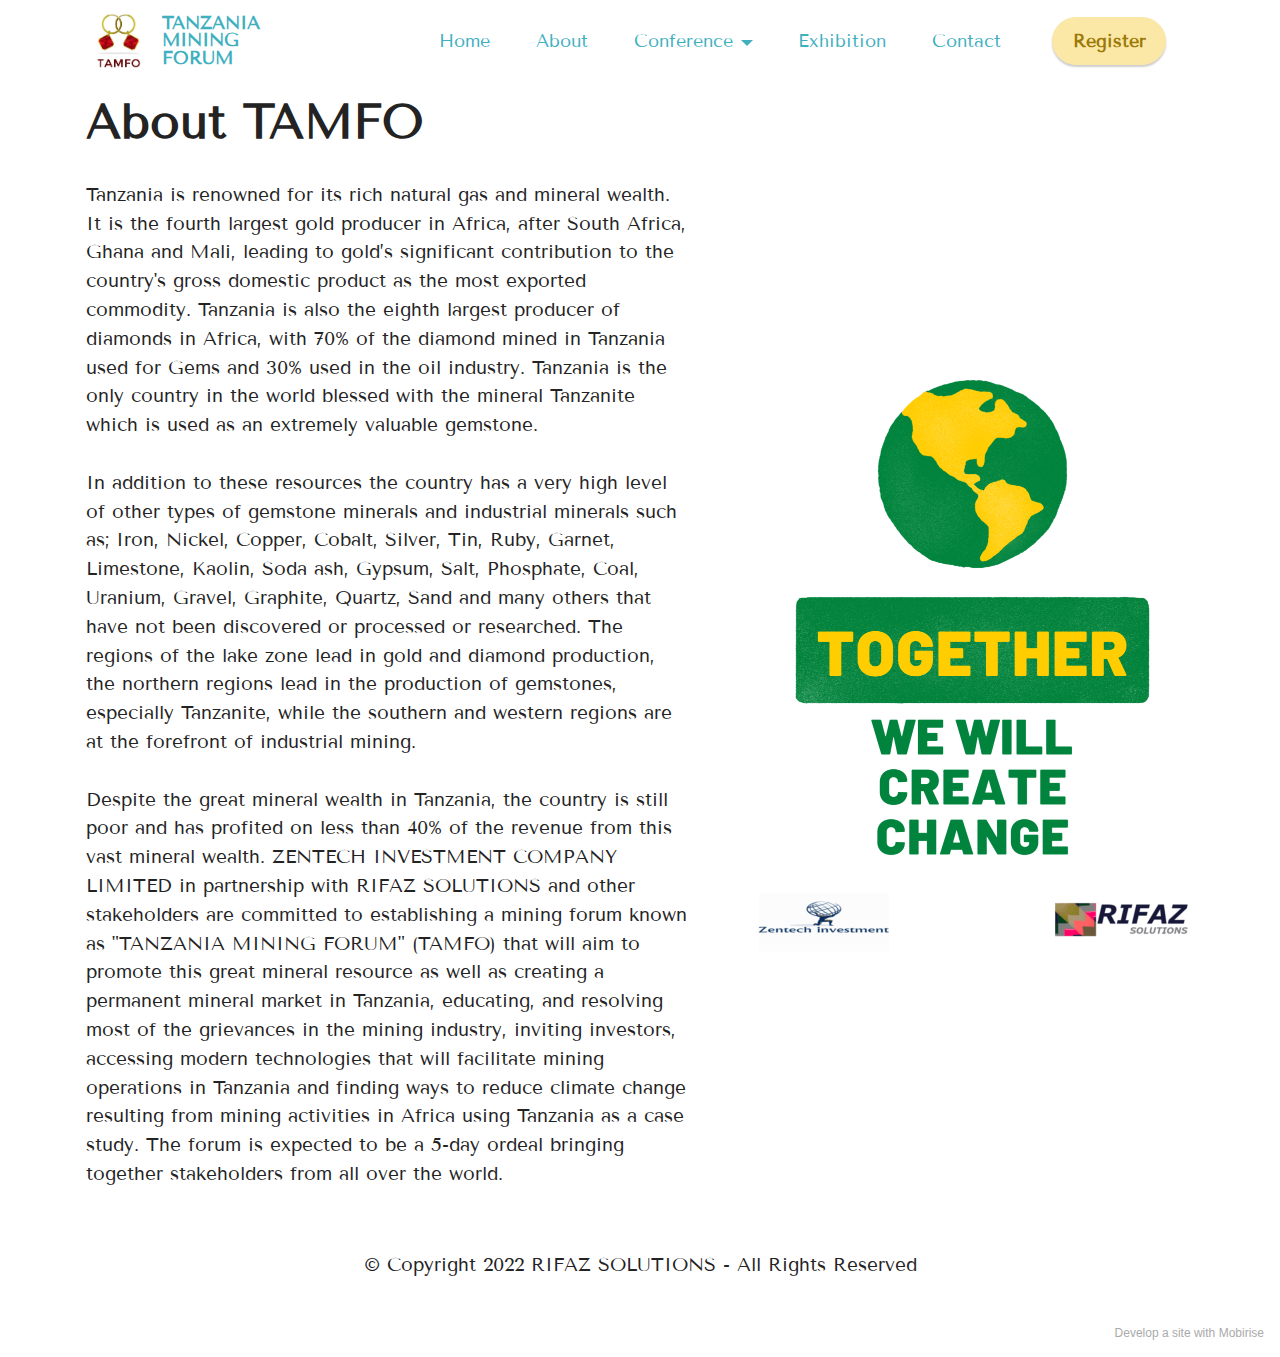
==== about.html @ cbe052e3 "create github pages" ====
<!DOCTYPE html>
<html  >
<head>
  <!-- Site made with Mobirise Website Builder v5.5.8, https://mobirise.com -->
  <meta charset="UTF-8">
  <meta http-equiv="X-UA-Compatible" content="IE=edge">
  <meta name="generator" content="Mobirise v5.5.8, mobirise.com">
  <meta name="viewport" content="width=device-width, initial-scale=1, minimum-scale=1">
  <link rel="shortcut icon" href="assets/images/tamfo-logo.jpeg" type="image/x-icon">
  <meta name="description" content=" ZENTECH INVESTMENT COMPANY LIMITED in partnership with RIFAZ SOLUTIONS and other stakeholders are committed to establishing a mining forum known as "TANZANIA MINING FORUM" (TAMFO) that will aim to promote this great mineral resource as well as creating a permanent mineral market in Tanzania, educating, and resolving most of the grievances in the mining industry, inviting investors, accessing modern technologies that will facilitate mining operations in Tanzania and finding ways to reduce climate change resulting from mining activities in Africa using Tanzania as a case study. The forum is expected to be a 5-day ordeal bringing together stakeholders from all over the world.">
  
  
  <title>About</title>
  <link rel="stylesheet" href="assets/web/assets/mobirise-icons2/mobirise2.css">
  <link rel="stylesheet" href="assets/web/assets/mobirise-icons/mobirise-icons.css">
  <link rel="stylesheet" href="assets/bootstrap/css/bootstrap.min.css">
  <link rel="stylesheet" href="assets/bootstrap/css/bootstrap-grid.min.css">
  <link rel="stylesheet" href="assets/bootstrap/css/bootstrap-reboot.min.css">
  <link rel="stylesheet" href="assets/dropdown/css/style.css">
  <link rel="stylesheet" href="assets/socicon/css/styles.css">
  <link rel="stylesheet" href="assets/theme/css/style.css">
  <link rel="preload" href="https://fonts.googleapis.com/css?family=Tenor+Sans:400&display=swap" as="style" onload="this.onload=null;this.rel='stylesheet'">
  <noscript><link rel="stylesheet" href="https://fonts.googleapis.com/css?family=Tenor+Sans:400&display=swap"></noscript>
  <link rel="preload" as="style" href="assets/mobirise/css/mbr-additional.css"><link rel="stylesheet" href="assets/mobirise/css/mbr-additional.css" type="text/css">
  
  
  
  
</head>
<body>
  
  <section data-bs-version="5.1" class="menu menu2 cid-sVCEuMyaXS" once="menu" id="menu2-6">
    
    <nav class="navbar navbar-dropdown navbar-expand-lg">
        <div class="container">
            <div class="navbar-brand">
                <span class="navbar-logo">
                    <a href="index.html#top">
                        <img src="assets/images/tamfo-logo.jpeg" alt="TAMFO_logo" style="height: 3.9rem;">
                    </a>
                </span>
                <span class="navbar-caption-wrap"><a class="navbar-caption text-success text-primary display-4" href="index.html#top">TANZANIA <br>MINING <br>FORUM</a></span>
            </div>
            <button class="navbar-toggler" type="button" data-toggle="collapse" data-bs-toggle="collapse" data-target="#navbarSupportedContent" data-bs-target="#navbarSupportedContent" aria-controls="navbarNavAltMarkup" aria-expanded="false" aria-label="Toggle navigation">
                <div class="hamburger">
                    <span></span>
                    <span></span>
                    <span></span>
                    <span></span>
                </div>
            </button>
            <div class="collapse navbar-collapse" id="navbarSupportedContent">
                <ul class="navbar-nav nav-dropdown" data-app-modern-menu="true"><li class="nav-item"><a class="nav-link link text-success display-4" href="index.html#top">Home</a></li>
                    <li class="nav-item"><a class="nav-link link text-success display-4" href="about.html#top">About</a>
                    </li><li class="nav-item dropdown"><a class="nav-link link dropdown-toggle text-success display-4" href="index.html#timeline3-4" data-toggle="dropdown-submenu" data-bs-toggle="dropdown" data-bs-auto-close="outside" aria-expanded="false">Conference</a><div class="dropdown-menu" aria-labelledby="dropdown-undefined"><a class="dropdown-item text-success display-4" href="index.html#timeline3-4"><span class="mobi-mbri mobi-mbri-timer mbr-iconfont mbr-iconfont-btn"></span>Timeline</a><a class="text-success dropdown-item display-4" href="index.html#timeline3-4"><span class="mobi-mbri mobi-mbri-contact-form mbr-iconfont mbr-iconfont-btn"></span>Agenda</a><a class="dropdown-item text-success display-4" href="index.html#timeline3-4"><span class="mbri-users mbr-iconfont mbr-iconfont-btn"></span>Speakers</a></div></li>
                    <li class="nav-item"><a class="nav-link link text-success text-primary display-4" href="index.html#top">Exhibition</a></li><li class="nav-item"><a class="nav-link link text-success text-primary display-4" href="page2.html#contacts2-l">Contact</a></li></ul>
                
                <div class="navbar-buttons mbr-section-btn"><a class="btn btn-primary display-4" href="index.html#top">Register</a></div>
            </div>
        </div>
    </nav>
</section>

<section data-bs-version="5.1" class="features18 cid-sVCEKRhPGS" id="features19-d">

    

    
    <div class="container">
        <div class="row justify-content-center">
            <div class="card col-12 col-lg">
                <div class="card-wrapper">
                    <h6 class="card-title mbr-fonts-style mb-4 display-2"><strong>About TAMFO</strong></h6>
                    <p class="mbr-text mbr-fonts-style display-7">Tanzania is renowned for its rich natural gas and mineral wealth. It is the fourth largest gold producer in Africa, after South Africa, Ghana and Mali, leading to gold’s significant contribution to the country's gross domestic product as the most exported commodity. Tanzania is also the eighth largest producer of diamonds in Africa, with 70% of the diamond mined in Tanzania used for Gems and 30% used in the oil industry. Tanzania is the only country in the world blessed with the mineral Tanzanite which is used as an extremely valuable gemstone. <br><br>In addition to these resources the country has a very high level of other types of gemstone minerals and industrial minerals such as; Iron, Nickel, Copper, Cobalt, Silver, Tin, Ruby, Garnet, Limestone, Kaolin, Soda ash, Gypsum, Salt, Phosphate, Coal, Uranium, Gravel, Graphite, Quartz, Sand and many others that have not been discovered or processed or researched. The regions of the lake zone lead in gold and diamond production, the northern regions lead in the production of gemstones, especially Tanzanite, while the southern and western regions are at the forefront of industrial mining. <br><br>Despite the great mineral wealth in Tanzania, the country is still poor and has profited on less than 40% of the revenue from this vast mineral wealth. ZENTECH INVESTMENT COMPANY LIMITED in partnership with RIFAZ SOLUTIONS and other stakeholders are committed to establishing a mining forum known as "TANZANIA MINING FORUM" (TAMFO) that will aim to promote this great mineral resource as well as creating a permanent mineral market in Tanzania, educating, and resolving most of the grievances in the mining industry, inviting investors, accessing modern technologies that will facilitate mining operations in Tanzania and finding ways to reduce climate change resulting from mining activities in Africa using Tanzania as a case study. The forum is expected to be a 5-day ordeal bringing together stakeholders from all over the world.</p>
                    
                </div>
            </div>
            <div class="col-12 col-lg-5">
                <div class="image-wrapper">
                    <img src="assets/images/about-page-poster-886x1253.png" alt="poster">
                </div>
            </div>
        </div>
    </div>
</section>

<section data-bs-version="5.1" class="footer7 cid-sVCEuW6jTn mbr-reveal" once="footers" id="footer7-c">

    

    

    <div class="container">
        <div class="row align-center mbr-white">
            <div class="col-12">
                <p class="mbr-text mb-0 mbr-fonts-style display-7">
                    © Copyright 2022 RIFAZ SOLUTIONS - All Rights Reserved</p>
            </div>
        </div>
    </div>
</section><section style="background-color: #fff; font-family: -apple-system, BlinkMacSystemFont, 'Segoe UI', 'Roboto', 'Helvetica Neue', Arial, sans-serif; color:#aaa; font-size:12px; padding: 0; align-items: center; display: flex;"><a href="https://mobirise.site/t" style="flex: 1 1; height: 3rem; padding-left: 1rem;"></a><p style="flex: 0 0 auto; margin:0; padding-right:1rem;">Develop a site with <a href="https://mobirise.site/z" style="color:#aaa;">Mobirise</a></p></section><script src="assets/bootstrap/js/bootstrap.bundle.min.js"></script>  <script src="assets/smoothscroll/smooth-scroll.js"></script>  <script src="assets/ytplayer/index.js"></script>  <script src="assets/dropdown/js/navbar-dropdown.js"></script>  <script src="assets/theme/js/script.js"></script>  
  
  
</body>
</html>
---- assets/web/assets/mobirise-icons2/mobirise2.css ----
@font-face {
  font-family: 'Moririse2';
  font-display: swap;
  src:  url('mobirise2.eot?f2bix4');
  src:  url('mobirise2.eot?f2bix4#iefix') format('embedded-opentype'),
    url('mobirise2.ttf?f2bix4') format('truetype'),
    url('mobirise2.woff?f2bix4') format('woff'),
    url('mobirise2.svg?f2bix4#mobirise2') format('svg');
  font-weight: normal;
  font-style: normal;
}

[class^="mobi-"], [class*=" mobi-"] {
  /* use !important to prevent issues with browser extensions that change fonts */
  font-family: 'Moririse2' !important;
  speak: none;
  font-style: normal;
  font-weight: normal;
  font-variant: normal;
  text-transform: none;
  line-height: 1;

  /* Better Font Rendering =========== */
  -webkit-font-smoothing: antialiased;
  -moz-osx-font-smoothing: grayscale;
}

.mobi-mbri-add-submenu:before {
  content: "\e900";
}
.mobi-mbri-alert:before {
  content: "\e901";
}
.mobi-mbri-align-center:before {
  content: "\e902";
}
.mobi-mbri-align-justify:before {
  content: "\e903";
}
.mobi-mbri-align-left:before {
  content: "\e904";
}
.mobi-mbri-align-right:before {
  content: "\e905";
}
.mobi-mbri-android:before {
  content: "\e906";
}
.mobi-mbri-apple:before {
  content: "\e907";
}
.mobi-mbri-arrow-down:before {
  content: "\e908";
}
.mobi-mbri-arrow-next:before {
  content: "\e909";
}
.mobi-mbri-arrow-prev:before {
  content: "\e90a";
}
.mobi-mbri-arrow-up:before {
  content: "\e90b";
}
.mobi-mbri-bold:before {
  content: "\e90c";
}
.mobi-mbri-bookmark:before {
  content: "\e90d";
}
.mobi-mbri-bootstrap:before {
  content: "\e90e";
}
.mobi-mbri-briefcase:before {
  content: "\e90f";
}
.mobi-mbri-browse:before {
  content: "\e910";
}
.mobi-mbri-bulleted-list:before {
  content: "\e911";
}
.mobi-mbri-calendar:before {
  content: "\e912";
}
.mobi-mbri-camera:before {
  content: "\e913";
}
.mobi-mbri-cart-add:before {
  content: "\e914";
}
.mobi-mbri-cart-full:before {
  content: "\e915";
}
.mobi-mbri-cash:before {
  content: "\e916";
}
.mobi-mbri-change-style:before {
  content: "\e917";
}
.mobi-mbri-chat:before {
  content: "\e918";
}
.mobi-mbri-clock:before {
  content: "\e919";
}
.mobi-mbri-close:before {
  content: "\e91a";
}
.mobi-mbri-cloud:before {
  content: "\e91b";
}
.mobi-mbri-code:before {
  content: "\e91c";
}
.mobi-mbri-contact-form:before {
  content: "\e91d";
}
.mobi-mbri-credit-card:before {
  content: "\e91e";
}
.mobi-mbri-cursor-click:before {
  content: "\e91f";
}
.mobi-mbri-cust-feedback:before {
  content: "\e920";
}
.mobi-mbri-database:before {
  content: "\e921";
}
.mobi-mbri-delivery:before {
  content: "\e922";
}
.mobi-mbri-desktop:before {
  content: "\e923";
}
.mobi-mbri-devices:before {
  content: "\e924";
}
.mobi-mbri-down:before {
  content: "\e925";
}
.mobi-mbri-download-2:before {
  content: "\e926";
}
.mobi-mbri-download:before {
  content: "\e927";
}
.mobi-mbri-drag-n-drop-2:before {
  content: "\e928";
}
.mobi-mbri-drag-n-drop:before {
  content: "\e929";
}
.mobi-mbri-edit-2:before {
  content: "\e92a";
}
.mobi-mbri-edit:before {
  content: "\e92b";
}
.mobi-mbri-error:before {
  content: "\e92c";
}
.mobi-mbri-extension:before {
  content: "\e92d";
}
.mobi-mbri-features:before {
  content: "\e92e";
}
.mobi-mbri-file:before {
  content: "\e92f";
}
.mobi-mbri-flag:before {
  content: "\e930";
}
.mobi-mbri-folder:before {
  content: "\e931";
}
.mobi-mbri-gift:before {
  content: "\e932";
}
.mobi-mbri-github:before {
  content: "\e933";
}
.mobi-mbri-globe-2:before {
  content: "\e934";
}
.mobi-mbri-globe:before {
  content: "\e935";
}
.mobi-mbri-growing-chart:before {
  content: "\e936";
}
.mobi-mbri-hearth:before {
  content: "\e937";
}
.mobi-mbri-help:before {
  content: "\e938";
}
.mobi-mbri-home:before {
  content: "\e939";
}
.mobi-mbri-hot-cup:before {
  content: "\e93a";
}
.mobi-mbri-idea:before {
  content: "\e93b";
}
.mobi-mbri-image-gallery:before {
  content: "\e93c";
}
.mobi-mbri-image-slider:before {
  content: "\e93d";
}
.mobi-mbri-info:before {
  content: "\e93e";
}
.mobi-mbri-italic:before {
  content: "\e93f";
}
.mobi-mbri-key:before {
  content: "\e940";
}
.mobi-mbri-laptop:before {
  content: "\e941";
}
.mobi-mbri-layers:before {
  content: "\e942";
}
.mobi-mbri-left-right:before {
  content: "\e943";
}
.mobi-mbri-left:before {
  content: "\e944";
}
.mobi-mbri-letter:before {
  content: "\e945";
}
.mobi-mbri-like:before {
  content: "\e946";
}
.mobi-mbri-link:before {
  content: "\e947";
}
.mobi-mbri-lock:before {
  content: "\e948";
}
.mobi-mbri-login:before {
  content: "\e949";
}
.mobi-mbri-logout:before {
  content: "\e94a";
}
.mobi-mbri-magic-stick:before {
  content: "\e94b";
}
.mobi-mbri-map-pin:before {
  content: "\e94c";
}
.mobi-mbri-menu:before {
  content: "\e94d";
}
.mobi-mbri-mobile-2:before {
  content: "\e94e";
}
.mobi-mbri-mobile-horizontal:before {
  content: "\e94f";
}
.mobi-mbri-mobile:before {
  content: "\e950";
}
.mobi-mbri-mobirise:before {
  content: "\e951";
}
.mobi-mbri-more-horizontal:before {
  content: "\e952";
}
.mobi-mbri-more-vertical:before {
  content: "\e953";
}
.mobi-mbri-music:before {
  content: "\e954";
}
.mobi-mbri-new-file:before {
  content: "\e955";
}
.mobi-mbri-numbered-list:before {
  content: "\e956";
}
.mobi-mbri-opened-folder:before {
  content: "\e957";
}
.mobi-mbri-pages:before {
  content: "\e958";
}
.mobi-mbri-paper-plane:before {
  content: "\e959";
}
.mobi-mbri-paperclip:before {
  content: "\e95a";
}
.mobi-mbri-phone:before {
  content: "\e95b";
}
.mobi-mbri-photo:before {
  content: "\e95c";
}
.mobi-mbri-photos:before {
  content: "\e95d";
}
.mobi-mbri-pin:before {
  content: "\e95e";
}
.mobi-mbri-play:before {
  content: "\e95f";
}
.mobi-mbri-plus:before {
  content: "\e960";
}
.mobi-mbri-preview:before {
  content: "\e961";
}
.mobi-mbri-print:before {
  content: "\e962";
}
.mobi-mbri-protect:before {
  content: "\e963";
}
.mobi-mbri-question:before {
  content: "\e964";
}
.mobi-mbri-quote-left:before {
  content: "\e965";
}
.mobi-mbri-quote-right:before {
  content: "\e966";
}
.mobi-mbri-redo:before {
  content: "\e967";
}
.mobi-mbri-refresh:before {
  content: "\e968";
}
.mobi-mbri-responsive-2:before {
  content: "\e969";
}
.mobi-mbri-responsive:before {
  content: "\e96a";
}
.mobi-mbri-right:before {
  content: "\e96b";
}
.mobi-mbri-rocket:before {
  content: "\e96c";
}
.mobi-mbri-sad-face:before {
  content: "\e96d";
}
.mobi-mbri-sale:before {
  content: "\e96e";
}
.mobi-mbri-save:before {
  content: "\e96f";
}
.mobi-mbri-search:before {
  content: "\e970";
}
.mobi-mbri-setting-2:before {
  content: "\e971";
}
.mobi-mbri-setting-3:before {
  content: "\e972";
}
.mobi-mbri-setting:before {
  content: "\e973";
}
.mobi-mbri-share:before {
  content: "\e974";
}
.mobi-mbri-shopping-bag:before {
  content: "\e975";
}
.mobi-mbri-shopping-basket:before {
  content: "\e976";
}
.mobi-mbri-shopping-cart:before {
  content: "\e977";
}
.mobi-mbri-sites:before {
  content: "\e978";
}
.mobi-mbri-smile-face:before {
  content: "\e979";
}
.mobi-mbri-speed:before {
  content: "\e97a";
}
.mobi-mbri-star:before {
  content: "\e97b";
}
.mobi-mbri-success:before {
  content: "\e97c";
}
.mobi-mbri-sun:before {
  content: "\e97d";
}
.mobi-mbri-sun2:before {
  content: "\e97e";
}
.mobi-mbri-tablet-vertical:before {
  content: "\e97f";
}
.mobi-mbri-tablet:before {
  content: "\e980";
}
.mobi-mbri-target:before {
  content: "\e981";
}
.mobi-mbri-timer:before {
  content: "\e982";
}
.mobi-mbri-to-ftp:before {
  content: "\e983";
}
.mobi-mbri-to-local-drive:before {
  content: "\e984";
}
.mobi-mbri-touch-swipe:before {
  content: "\e985";
}
.mobi-mbri-touch:before {
  content: "\e986";
}
.mobi-mbri-trash:before {
  content: "\e987";
}
.mobi-mbri-underline:before {
  content: "\e988";
}
.mobi-mbri-undo:before {
  content: "\e989";
}
.mobi-mbri-unlink:before {
  content: "\e98a";
}
.mobi-mbri-unlock:before {
  content: "\e98b";
}
.mobi-mbri-up-down:before {
  content: "\e98c";
}
.mobi-mbri-up:before {
  content: "\e98d";
}
.mobi-mbri-update:before {
  content: "\e98e";
}
.mobi-mbri-upload-2:before {
  content: "\e98f";
}
.mobi-mbri-upload:before {
  content: "\e990";
}
.mobi-mbri-user-2:before {
  content: "\e991";
}
.mobi-mbri-user:before {
  content: "\e992";
}
.mobi-mbri-users:before {
  content: "\e993";
}
.mobi-mbri-video-play:before {
  content: "\e994";
}
.mobi-mbri-video:before {
  content: "\e995";
}
.mobi-mbri-watch:before {
  content: "\e996";
}
.mobi-mbri-website-theme-2:before {
  content: "\e997";
}
.mobi-mbri-website-theme:before {
  content: "\e998";
}
.mobi-mbri-wifi:before {
  content: "\e999";
}
.mobi-mbri-windows:before {
  content: "\e99a";
}
.mobi-mbri-zoom-in:before {
  content: "\e99b";
}
.mobi-mbri-zoom-out:before {
  content: "\e99c";
}
---- assets/web/assets/mobirise-icons/mobirise-icons.css ----
@font-face {
  font-family: 'MobiriseIcons';
  src:  url('mobirise-icons.eot?spat4u');
  src:  url('mobirise-icons.eot?spat4u#iefix') format('embedded-opentype'),
    url('mobirise-icons.ttf?spat4u') format('truetype'),
    url('mobirise-icons.woff?spat4u') format('woff'),
    url('mobirise-icons.svg?spat4u#MobiriseIcons') format('svg');
  font-weight: normal;
  font-style: normal;
  font-display: swap;
}

[class^="mbri-"], [class*=" mbri-"] {
  /* use !important to prevent issues with browser extensions that change fonts */
  font-family: MobiriseIcons !important;
  speak: none;
  font-style: normal;
  font-weight: normal;
  font-variant: normal;
  text-transform: none;
  line-height: 1;

  /* Better Font Rendering =========== */
  -webkit-font-smoothing: antialiased;
  -moz-osx-font-smoothing: grayscale;
}

.mbri-add-submenu:before {
  content: "\e900";
}
.mbri-alert:before {
  content: "\e901";
}
.mbri-align-center:before {
  content: "\e902";
}
.mbri-align-justify:before {
  content: "\e903";
}
.mbri-align-left:before {
  content: "\e904";
}
.mbri-align-right:before {
  content: "\e905";
}
.mbri-android:before {
  content: "\e906";
}
.mbri-apple:before {
  content: "\e907";
}
.mbri-arrow-down:before {
  content: "\e908";
}
.mbri-arrow-next:before {
  content: "\e909";
}
.mbri-arrow-prev:before {
  content: "\e90a";
}
.mbri-arrow-up:before {
  content: "\e90b";
}
.mbri-bold:before {
  content: "\e90c";
}
.mbri-bookmark:before {
  content: "\e90d";
}
.mbri-bootstrap:before {
  content: "\e90e";
}
.mbri-briefcase:before {
  content: "\e90f";
}
.mbri-browse:before {
  content: "\e910";
}
.mbri-bulleted-list:before {
  content: "\e911";
}
.mbri-calendar:before {
  content: "\e912";
}
.mbri-camera:before {
  content: "\e913";
}
.mbri-cart-add:before {
  content: "\e914";
}
.mbri-cart-full:before {
  content: "\e915";
}
.mbri-cash:before {
  content: "\e916";
}
.mbri-change-style:before {
  content: "\e917";
}
.mbri-chat:before {
  content: "\e918";
}
.mbri-clock:before {
  content: "\e919";
}
.mbri-close:before {
  content: "\e91a";
}
.mbri-cloud:before {
  content: "\e91b";
}
.mbri-code:before {
  content: "\e91c";
}
.mbri-contact-form:before {
  content: "\e91d";
}
.mbri-credit-card:before {
  content: "\e91e";
}
.mbri-cursor-click:before {
  content: "\e91f";
}
.mbri-cust-feedback:before {
  content: "\e920";
}
.mbri-database:before {
  content: "\e921";
}
.mbri-delivery:before {
  content: "\e922";
}
.mbri-desktop:before {
  content: "\e923";
}
.mbri-devices:before {
  content: "\e924";
}
.mbri-down:before {
  content: "\e925";
}
.mbri-download:before {
  content: "\e989";
}
.mbri-drag-n-drop:before {
  content: "\e927";
}
.mbri-drag-n-drop2:before {
  content: "\e928";
}
.mbri-edit:before {
  content: "\e929";
}
.mbri-edit2:before {
  content: "\e92a";
}
.mbri-error:before {
  content: "\e92b";
}
.mbri-extension:before {
  content: "\e92c";
}
.mbri-features:before {
  content: "\e92d";
}
.mbri-file:before {
  content: "\e92e";
}
.mbri-flag:before {
  content: "\e92f";
}
.mbri-folder:before {
  content: "\e930";
}
.mbri-gift:before {
  content: "\e931";
}
.mbri-github:before {
  content: "\e932";
}
.mbri-globe:before {
  content: "\e933";
}
.mbri-globe-2:before {
  content: "\e934";
}
.mbri-growing-chart:before {
  content: "\e935";
}
.mbri-hearth:before {
  content: "\e936";
}
.mbri-help:before {
  content: "\e937";
}
.mbri-home:before {
  content: "\e938";
}
.mbri-hot-cup:before {
  content: "\e939";
}
.mbri-idea:before {
  content: "\e93a";
}
.mbri-image-gallery:before {
  content: "\e93b";
}
.mbri-image-slider:before {
  content: "\e93c";
}
.mbri-info:before {
  content: "\e93d";
}
.mbri-italic:before {
  content: "\e93e";
}
.mbri-key:before {
  content: "\e93f";
}
.mbri-laptop:before {
  content: "\e940";
}
.mbri-layers:before {
  content: "\e941";
}
.mbri-left-right:before {
  content: "\e942";
}
.mbri-left:before {
  content: "\e943";
}
.mbri-letter:before {
  content: "\e944";
}
.mbri-like:before {
  content: "\e945";
}
.mbri-link:before {
  content: "\e946";
}
.mbri-lock:before {
  content: "\e947";
}
.mbri-login:before {
  content: "\e948";
}
.mbri-logout:before {
  content: "\e949";
}
.mbri-magic-stick:before {
  content: "\e94a";
}
.mbri-map-pin:before {
  content: "\e94b";
}
.mbri-menu:before {
  content: "\e94c";
}
.mbri-mobile:before {
  content: "\e94d";
}
.mbri-mobile2:before {
  content: "\e94e";
}
.mbri-mobirise:before {
  content: "\e94f";
}
.mbri-more-horizontal:before {
  content: "\e950";
}
.mbri-more-vertical:before {
  content: "\e951";
}
.mbri-music:before {
  content: "\e952";
}
.mbri-new-file:before {
  content: "\e953";
}
.mbri-numbered-list:before {
  content: "\e954";
}
.mbri-opened-folder:before {
  content: "\e955";
}
.mbri-pages:before {
  content: "\e956";
}
.mbri-paper-plane:before {
  content: "\e957";
}
.mbri-paperclip:before {
  content: "\e958";
}
.mbri-photo:before {
  content: "\e959";
}
.mbri-photos:before {
  content: "\e95a";
}
.mbri-pin:before {
  content: "\e95b";
}
.mbri-play:before {
  content: "\e95c";
}
.mbri-plus:before {
  content: "\e95d";
}
.mbri-preview:before {
  content: "\e95e";
}
.mbri-print:before {
  content: "\e95f";
}
.mbri-protect:before {
  content: "\e960";
}
.mbri-question:before {
  content: "\e961";
}
.mbri-quote-left:before {
  content: "\e962";
}
.mbri-quote-right:before {
  content: "\e963";
}
.mbri-refresh:before {
  content: "\e964";
}
.mbri-responsive:before {
  content: "\e965";
}
.mbri-right:before {
  content: "\e966";
}
.mbri-rocket:before {
  content: "\e967";
}
.mbri-sad-face:before {
  content: "\e968";
}
.mbri-sale:before {
  content: "\e969";
}
.mbri-save:before {
  content: "\e96a";
}
.mbri-search:before {
  content: "\e96b";
}
.mbri-setting:before {
  content: "\e96c";
}
.mbri-setting2:before {
  content: "\e96d";
}
.mbri-setting3:before {
  content: "\e96e";
}
.mbri-share:before {
  content: "\e96f";
}
.mbri-shopping-bag:before {
  content: "\e970";
}
.mbri-shopping-basket:before {
  content: "\e971";
}
.mbri-shopping-cart:before {
  content: "\e972";
}
.mbri-sites:before {
  content: "\e973";
}
.mbri-smile-face:before {
  content: "\e974";
}
.mbri-speed:before {
  content: "\e975";
}
.mbri-star:before {
  content: "\e976";
}
.mbri-success:before {
  content: "\e977";
}
.mbri-sun:before {
  content: "\e978";
}
.mbri-sun2:before {
  content: "\e979";
}
.mbri-tablet:before {
  content: "\e97a";
}
.mbri-tablet-vertical:before {
  content: "\e97b";
}
.mbri-target:before {
  content: "\e97c";
}
.mbri-timer:before {
  content: "\e97d";
}
.mbri-to-ftp:before {
  content: "\e97e";
}
.mbri-to-local-drive:before {
  content: "\e97f";
}
.mbri-touch-swipe:before {
  content: "\e980";
}
.mbri-touch:before {
  content: "\e981";
}
.mbri-trash:before {
  content: "\e982";
}
.mbri-underline:before {
  content: "\e983";
}
.mbri-unlink:before {
  content: "\e984";
}
.mbri-unlock:before {
  content: "\e985";
}
.mbri-up-down:before {
  content: "\e986";
}
.mbri-up:before {
  content: "\e987";
}
.mbri-update:before {
  content: "\e988";
}
.mbri-upload:before {
 content: "\e926"; 
}
.mbri-user:before {
  content: "\e98a";
}
.mbri-user2:before {
  content: "\e98b";
}
.mbri-users:before {
  content: "\e98c";
}
.mbri-video:before {
  content: "\e98d";
}
.mbri-video-play:before {
  content: "\e98e";
}
.mbri-watch:before {
  content: "\e98f";
}
.mbri-website-theme:before {
  content: "\e990";
}
.mbri-wifi:before {
  content: "\e991";
}
.mbri-windows:before {
  content: "\e992";
}
.mbri-zoom-out:before {
  content: "\e993";
}
.mbri-redo:before {
  content: "\e994";
}
.mbri-undo:before {
  content: "\e995";
}
---- assets/dropdown/css/style.css ----
.navbar-dropdown {
  left: 0;
  padding: 0;
  position: absolute;
  right: 0;
  top: 0;
  transition: all 0.45s ease;
  z-index: 1030;
  background: #282828; }
  .navbar-dropdown .navbar-logo {
    margin-right: 0.8rem;
    transition: margin 0.3s ease-in-out;
    vertical-align: middle; }
    .navbar-dropdown .navbar-logo img {
      height: 3.125rem;
      transition: all 0.3s ease-in-out; }
    .navbar-dropdown .navbar-logo.mbr-iconfont {
      font-size: 3.125rem;
      line-height: 3.125rem; }
  .navbar-dropdown .navbar-caption {
    font-weight: 700;
    white-space: normal;
    vertical-align: -4px;
    line-height: 3.125rem !important; }
    .navbar-dropdown .navbar-caption, .navbar-dropdown .navbar-caption:hover {
      color: inherit;
      text-decoration: none; }
  .navbar-dropdown .mbr-iconfont + .navbar-caption {
    vertical-align: -1px; }
  .navbar-dropdown.navbar-fixed-top {
    position: fixed; }
  .navbar-dropdown .navbar-brand span {
    vertical-align: -4px; }
  .navbar-dropdown.bg-color.transparent {
    background: none; }
  .navbar-dropdown.navbar-short .navbar-brand {
    padding: 0.625rem 0; }
    .navbar-dropdown.navbar-short .navbar-brand span {
      vertical-align: -1px; }
  .navbar-dropdown.navbar-short .navbar-caption {
    line-height: 2.375rem !important;
    vertical-align: -2px; }
  .navbar-dropdown.navbar-short .navbar-logo {
    margin-right: 0.5rem; }
    .navbar-dropdown.navbar-short .navbar-logo img {
      height: 2.375rem; }
    .navbar-dropdown.navbar-short .navbar-logo.mbr-iconfont {
      font-size: 2.375rem;
      line-height: 2.375rem; }
  .navbar-dropdown.navbar-short .mbr-table-cell {
    height: 3.625rem; }
  .navbar-dropdown .navbar-close {
    left: 0.6875rem;
    position: fixed;
    top: 0.75rem;
    z-index: 1000; }
  .navbar-dropdown .hamburger-icon {
    content: "";
    display: inline-block;
    vertical-align: middle;
    width: 16px;
    -webkit-box-shadow: 0 -6px 0 1px #282828,0 0 0 1px #282828,0 6px 0 1px #282828;
    -moz-box-shadow: 0 -6px 0 1px #282828,0 0 0 1px #282828,0 6px 0 1px #282828;
    box-shadow: 0 -6px 0 1px #282828,0 0 0 1px #282828,0 6px 0 1px #282828; }

.dropdown-menu .dropdown-toggle[data-toggle="dropdown-submenu"]::after {
  border-bottom: 0.35em solid transparent;
  border-left: 0.35em solid;
  border-right: 0;
  border-top: 0.35em solid transparent;
  margin-left: 0.3rem; }

.dropdown-menu .dropdown-item:focus {
  outline: 0; }

.nav-dropdown {
  font-size: 0.75rem;
  font-weight: 500;
  height: auto !important; }
  .nav-dropdown .nav-btn {
    padding-left: 1rem; }
  .nav-dropdown .link {
    margin: .667em 1.667em;
    font-weight: 500;
    padding: 0;
    transition: color .2s ease-in-out; }
    .nav-dropdown .link.dropdown-toggle {
      margin-right: 2.583em; }
      .nav-dropdown .link.dropdown-toggle::after {
        margin-left: .25rem;
        border-top: 0.35em solid;
        border-right: 0.35em solid transparent;
        border-left: 0.35em solid transparent;
        border-bottom: 0; }
      .nav-dropdown .link.dropdown-toggle[aria-expanded="true"] {
        margin: 0;
        padding: 0.667em 3.263em  0.667em 1.667em; }
  .nav-dropdown .link::after,
  .nav-dropdown .dropdown-item::after {
    color: inherit; }
  .nav-dropdown .btn {
    font-size: 0.75rem;
    font-weight: 700;
    letter-spacing: 0;
    margin-bottom: 0;
    padding-left: 1.25rem;
    padding-right: 1.25rem; }
  .nav-dropdown .dropdown-menu {
    border-radius: 0;
    border: 0;
    left: 0;
    margin: 0;
    padding-bottom: 1.25rem;
    padding-top: 1.25rem;
    position: relative; }
  .nav-dropdown .dropdown-submenu {
    margin-left: 0.125rem;
    top: 0; }
  .nav-dropdown .dropdown-item {
    font-weight: 500;
    line-height: 2;
    padding: 0.3846em 4.615em 0.3846em 1.5385em;
    position: relative;
    transition: color .2s ease-in-out, background-color .2s ease-in-out; }
    .nav-dropdown .dropdown-item::after {
      margin-top: -0.3077em;
      position: absolute;
      right: 1.1538em;
      top: 50%; }
    .nav-dropdown .dropdown-item:focus, .nav-dropdown .dropdown-item:hover {
      background: none; }

@media (max-width: 767px) {
  .nav-dropdown.navbar-toggleable-sm {
    bottom: 0;
    display: none;
    left: 0;
    overflow-x: hidden;
    position: fixed;
    top: 0;
    transform: translateX(-100%);
    -ms-transform: translateX(-100%);
    -webkit-transform: translateX(-100%);
    width: 18.75rem;
    z-index: 999; } }
.nav-dropdown.navbar-toggleable-xl {
  bottom: 0;
  display: none;
  left: 0;
  overflow-x: hidden;
  position: fixed;
  top: 0;
  transform: translateX(-100%);
  -ms-transform: translateX(-100%);
  -webkit-transform: translateX(-100%);
  width: 18.75rem;
  z-index: 999; }

.nav-dropdown-sm {
  display: block !important;
  overflow-x: hidden;
  overflow: auto;
  padding-top: 3.875rem; }
  .nav-dropdown-sm::after {
    content: "";
    display: block;
    height: 3rem;
    width: 100%; }
  .nav-dropdown-sm.collapse.in ~ .navbar-close {
    display: block !important; }
  .nav-dropdown-sm.collapsing, .nav-dropdown-sm.collapse.in {
    transform: translateX(0);
    -ms-transform: translateX(0);
    -webkit-transform: translateX(0);
    transition: all 0.25s ease-out;
    -webkit-transition: all 0.25s ease-out;
    background: #282828; }
  .nav-dropdown-sm.collapsing[aria-expanded="false"] {
    transform: translateX(-100%);
    -ms-transform: translateX(-100%);
    -webkit-transform: translateX(-100%); }
  .nav-dropdown-sm .nav-item {
    display: block;
    margin-left: 0 !important;
    padding-left: 0; }
  .nav-dropdown-sm .link,
  .nav-dropdown-sm .dropdown-item {
    border-top: 1px dotted rgba(255, 255, 255, 0.1);
    font-size: 0.8125rem;
    line-height: 1.6;
    margin: 0 !important;
    padding: 0.875rem 2.4rem 0.875rem 1.5625rem !important;
    position: relative;
    white-space: normal; }
    .nav-dropdown-sm .link:focus, .nav-dropdown-sm .link:hover,
    .nav-dropdown-sm .dropdown-item:focus,
    .nav-dropdown-sm .dropdown-item:hover {
      background: rgba(0, 0, 0, 0.2) !important;
      color: #c0a375; }
  .nav-dropdown-sm .nav-btn {
    position: relative;
    padding: 1.5625rem 1.5625rem 0 1.5625rem; }
    .nav-dropdown-sm .nav-btn::before {
      border-top: 1px dotted rgba(255, 255, 255, 0.1);
      content: "";
      left: 0;
      position: absolute;
      top: 0;
      width: 100%; }
    .nav-dropdown-sm .nav-btn + .nav-btn {
      padding-top: 0.625rem; }
      .nav-dropdown-sm .nav-btn + .nav-btn::before {
        display: none; }
  .nav-dropdown-sm .btn {
    padding: 0.625rem 0; }
  .nav-dropdown-sm .dropdown-toggle[data-toggle="dropdown-submenu"]::after {
    margin-left: .25rem;
    border-top: 0.35em solid;
    border-right: 0.35em solid transparent;
    border-left: 0.35em solid transparent;
    border-bottom: 0; }
  .nav-dropdown-sm .dropdown-toggle[data-toggle="dropdown-submenu"][aria-expanded="true"]::after {
    border-top: 0;
    border-right: 0.35em solid transparent;
    border-left: 0.35em solid transparent;
    border-bottom: 0.35em solid; }
  .nav-dropdown-sm .dropdown-menu {
    margin: 0;
    padding: 0;
    position: relative;
    top: 0;
    left: 0;
    width: 100%;
    border: 0;
    float: none;
    border-radius: 0;
    background: none; }
  .nav-dropdown-sm .dropdown-submenu {
    left: 100%;
    margin-left: 0.125rem;
    margin-top: -1.25rem;
    top: 0; }

.navbar-toggleable-sm .nav-dropdown .dropdown-menu {
  position: absolute; }

.navbar-toggleable-sm .nav-dropdown .dropdown-submenu {
  left: 100%;
  margin-left: 0.125rem;
  margin-top: -1.25rem;
  top: 0; }

.navbar-toggleable-sm.opened .nav-dropdown .dropdown-menu {
  position: relative; }

.navbar-toggleable-sm.opened .nav-dropdown .dropdown-submenu {
  left: 0;
  margin-left: 00rem;
  margin-top: 0rem;
  top: 0; }

.is-builder .nav-dropdown.collapsing {
  transition: none !important; }
---- assets/socicon/css/styles.css ----
@charset "UTF-8";

@font-face {
  font-family: 'Socicon';
  src:  url('../fonts/socicon.eot');
  src:  url('../fonts/socicon.eot?#iefix') format('embedded-opentype'),
    url('../fonts/socicon.woff2') format('woff2'),
    url('../fonts/socicon.ttf') format('truetype'),
    url('../fonts/socicon.woff') format('woff'),
    url('../fonts/socicon.svg#socicon') format('svg');
  font-weight: normal;
  font-style: normal;
  font-display: swap;
}

[data-icon]:before {
  font-family: "socicon" !important;
  content: attr(data-icon);
  font-style: normal !important;
  font-weight: normal !important;
  font-variant: normal !important;
  text-transform: none !important;
  speak: none;
  line-height: 1;
  -webkit-font-smoothing: antialiased;
  -moz-osx-font-smoothing: grayscale;
}

[class^="socicon-"], [class*=" socicon-"] {
  /* use !important to prevent issues with browser extensions that change fonts */
  font-family: 'Socicon' !important;
  speak: none;
  font-style: normal;
  font-weight: normal;
  font-variant: normal;
  text-transform: none;
  line-height: 1;

  /* Better Font Rendering =========== */
  -webkit-font-smoothing: antialiased;
  -moz-osx-font-smoothing: grayscale;
}

.socicon-eitaa:before {
  content: "\e97c";
}
.socicon-soroush:before {
  content: "\e97d";
}
.socicon-bale:before {
  content: "\e97e";
}
.socicon-zazzle:before {
  content: "\e97b";
}
.socicon-society6:before {
  content: "\e97a";
}
.socicon-redbubble:before {
  content: "\e979";
}
.socicon-avvo:before {
  content: "\e978";
}
.socicon-stitcher:before {
  content: "\e977";
}
.socicon-googlehangouts:before {
  content: "\e974";
}
.socicon-dlive:before {
  content: "\e975";
}
.socicon-vsco:before {
  content: "\e976";
}
.socicon-flipboard:before {
  content: "\e973";
}
.socicon-ubuntu:before {
  content: "\e958";
}
.socicon-artstation:before {
  content: "\e959";
}
.socicon-invision:before {
  content: "\e95a";
}
.socicon-torial:before {
  content: "\e95b";
}
.socicon-collectorz:before {
  content: "\e95c";
}
.socicon-seenthis:before {
  content: "\e95d";
}
.socicon-googleplaymusic:before {
  content: "\e95e";
}
.socicon-debian:before {
  content: "\e95f";
}
.socicon-filmfreeway:before {
  content: "\e960";
}
.socicon-gnome:before {
  content: "\e961";
}
.socicon-itchio:before {
  content: "\e962";
}
.socicon-jamendo:before {
  content: "\e963";
}
.socicon-mix:before {
  content: "\e964";
}
.socicon-sharepoint:before {
  content: "\e965";
}
.socicon-tinder:before {
  content: "\e966";
}
.socicon-windguru:before {
  content: "\e967";
}
.socicon-cdbaby:before {
  content: "\e968";
}
.socicon-elementaryos:before {
  content: "\e969";
}
.socicon-stage32:before {
  content: "\e96a";
}
.socicon-tiktok:before {
  content: "\e96b";
}
.socicon-gitter:before {
  content: "\e96c";
}
.socicon-letterboxd:before {
  content: "\e96d";
}
.socicon-threema:before {
  content: "\e96e";
}
.socicon-splice:before {
  content: "\e96f";
}
.socicon-metapop:before {
  content: "\e970";
}
.socicon-naver:before {
  content: "\e971";
}
.socicon-remote:before {
  content: "\e972";
}
.socicon-internet:before {
  content: "\e957";
}
.socicon-moddb:before {
  content: "\e94b";
}
.socicon-indiedb:before {
  content: "\e94c";
}
.socicon-traxsource:before {
  content: "\e94d";
}
.socicon-gamefor:before {
  content: "\e94e";
}
.socicon-pixiv:before {
  content: "\e94f";
}
.socicon-myanimelist:before {
  content: "\e950";
}
.socicon-blackberry:before {
  content: "\e951";
}
.socicon-wickr:before {
  content: "\e952";
}
.socicon-spip:before {
  content: "\e953";
}
.socicon-napster:before {
  content: "\e954";
}
.socicon-beatport:before {
  content: "\e955";
}
.socicon-hackerone:before {
  content: "\e956";
}
.socicon-hackernews:before {
  content: "\e946";
}
.socicon-smashwords:before {
  content: "\e947";
}
.socicon-kobo:before {
  content: "\e948";
}
.socicon-bookbub:before {
  content: "\e949";
}
.socicon-mailru:before {
  content: "\e94a";
}
.socicon-gitlab:before {
  content: "\e945";
}
.socicon-instructables:before {
  content: "\e944";
}
.socicon-portfolio:before {
  content: "\e943";
}
.socicon-codered:before {
  content: "\e940";
}
.socicon-origin:before {
  content: "\e941";
}
.socicon-nextdoor:before {
  content: "\e942";
}
.socicon-udemy:before {
  content: "\e93f";
}
.socicon-livemaster:before {
  content: "\e93e";
}
.socicon-crunchbase:before {
  content: "\e93b";
}
.socicon-homefy:before {
  content: "\e93c";
}
.socicon-calendly:before {
  content: "\e93d";
}
.socicon-realtor:before {
  content: "\e90f";
}
.socicon-tidal:before {
  content: "\e910";
}
.socicon-qobuz:before {
  content: "\e911";
}
.socicon-natgeo:before {
  content: "\e912";
}
.socicon-mastodon:before {
  content: "\e913";
}
.socicon-unsplash:before {
  content: "\e914";
}
.socicon-homeadvisor:before {
  content: "\e915";
}
.socicon-angieslist:before {
  content: "\e916";
}
.socicon-codepen:before {
  content: "\e917";
}
.socicon-slack:before {
  content: "\e918";
}
.socicon-openaigym:before {
  content: "\e919";
}
.socicon-logmein:before {
  content: "\e91a";
}
.socicon-fiverr:before {
  content: "\e91b";
}
.socicon-gotomeeting:before {
  content: "\e91c";
}
.socicon-aliexpress:before {
  content: "\e91d";
}
.socicon-guru:before {
  content: "\e91e";
}
.socicon-appstore:before {
  content: "\e91f";
}
.socicon-homes:before {
  content: "\e920";
}
.socicon-zoom:before {
  content: "\e921";
}
.socicon-alibaba:before {
  content: "\e922";
}
.socicon-craigslist:before {
  content: "\e923";
}
.socicon-wix:before {
  content: "\e924";
}
.socicon-redfin:before {
  content: "\e925";
}
.socicon-googlecalendar:before {
  content: "\e926";
}
.socicon-shopify:before {
  content: "\e927";
}
.socicon-freelancer:before {
  content: "\e928";
}
.socicon-seedrs:before {
  content: "\e929";
}
.socicon-bing:before {
  content: "\e92a";
}
.socicon-doodle:before {
  content: "\e92b";
}
.socicon-bonanza:before {
  content: "\e92c";
}
.socicon-squarespace:before {
  content: "\e92d";
}
.socicon-toptal:before {
  content: "\e92e";
}
.socicon-gust:before {
  content: "\e92f";
}
.socicon-ask:before {
  content: "\e930";
}
.socicon-trulia:before {
  content: "\e931";
}
.socicon-loomly:before {
  content: "\e932";
}
.socicon-ghost:before {
  content: "\e933";
}
.socicon-upwork:before {
  content: "\e934";
}
.socicon-fundable:before {
  content: "\e935";
}
.socicon-booking:before {
  content: "\e936";
}
.socicon-googlemaps:before {
  content: "\e937";
}
.socicon-zillow:before {
  content: "\e938";
}
.socicon-niconico:before {
  content: "\e939";
}
.socicon-toneden:before {
  content: "\e93a";
}
.socicon-augment:before {
  content: "\e908";
}
.socicon-bitbucket:before {
  content: "\e909";
}
.socicon-fyuse:before {
  content: "\e90a";
}
.socicon-yt-gaming:before {
  content: "\e90b";
}
.socicon-sketchfab:before {
  content: "\e90c";
}
.socicon-mobcrush:before {
  content: "\e90d";
}
.socicon-microsoft:before {
  content: "\e90e";
}
.socicon-pandora:before {
  content: "\e907";
}
.socicon-messenger:before {
  content: "\e906";
}
.socicon-gamewisp:before {
  content: "\e905";
}
.socicon-bloglovin:before {
  content: "\e904";
}
.socicon-tunein:before {
  content: "\e903";
}
.socicon-gamejolt:before {
  content: "\e901";
}
.socicon-trello:before {
  content: "\e902";
}
.socicon-spreadshirt:before {
  content: "\e900";
}
.socicon-500px:before {
  content: "\e000";
}
.socicon-8tracks:before {
  content: "\e001";
}
.socicon-airbnb:before {
  content: "\e002";
}
.socicon-alliance:before {
  content: "\e003";
}
.socicon-amazon:before {
  content: "\e004";
}
.socicon-amplement:before {
  content: "\e005";
}
.socicon-android:before {
  content: "\e006";
}
.socicon-angellist:before {
  content: "\e007";
}
.socicon-apple:before {
  content: "\e008";
}
.socicon-appnet:before {
  content: "\e009";
}
.socicon-baidu:before {
  content: "\e00a";
}
.socicon-bandcamp:before {
  content: "\e00b";
}
.socicon-battlenet:before {
  content: "\e00c";
}
.socicon-mixer:before {
  content: "\e00d";
}
.socicon-bebee:before {
  content: "\e00e";
}
.socicon-bebo:before {
  content: "\e00f";
}
.socicon-behance:before {
  content: "\e010";
}
.socicon-blizzard:before {
  content: "\e011";
}
.socicon-blogger:before {
  content: "\e012";
}
.socicon-buffer:before {
  content: "\e013";
}
.socicon-chrome:before {
  content: "\e014";
}
.socicon-coderwall:before {
  content: "\e015";
}
.socicon-curse:before {
  content: "\e016";
}
.socicon-dailymotion:before {
  content: "\e017";
}
.socicon-deezer:before {
  content: "\e018";
}
.socicon-delicious:before {
  content: "\e019";
}
.socicon-deviantart:before {
  content: "\e01a";
}
.socicon-diablo:before {
  content: "\e01b";
}
.socicon-digg:before {
  content: "\e01c";
}
.socicon-discord:before {
  content: "\e01d";
}
.socicon-disqus:before {
  content: "\e01e";
}
.socicon-douban:before {
  content: "\e01f";
}
.socicon-draugiem:before {
  content: "\e020";
}
.socicon-dribbble:before {
  content: "\e021";
}
.socicon-drupal:before {
  content: "\e022";
}
.socicon-ebay:before {
  content: "\e023";
}
.socicon-ello:before {
  content: "\e024";
}
.socicon-endomodo:before {
  content: "\e025";
}
.socicon-envato:before {
  content: "\e026";
}
.socicon-etsy:before {
  content: "\e027";
}
.socicon-facebook:before {
  content: "\e028";
}
.socicon-feedburner:before {
  content: "\e029";
}
.socicon-filmweb:before {
  content: "\e02a";
}
.socicon-firefox:before {
  content: "\e02b";
}
.socicon-flattr:before {
  content: "\e02c";
}
.socicon-flickr:before {
  content: "\e02d";
}
.socicon-formulr:before {
  content: "\e02e";
}
.socicon-forrst:before {
  content: "\e02f";
}
.socicon-foursquare:before {
  content: "\e030";
}
.socicon-friendfeed:before {
  content: "\e031";
}
.socicon-github:before {
  content: "\e032";
}
.socicon-goodreads:before {
  content: "\e033";
}
.socicon-google:before {
  content: "\e034";
}
.socicon-googlescholar:before {
  content: "\e035";
}
.socicon-googlegroups:before {
  content: "\e036";
}
.socicon-googlephotos:before {
  content: "\e037";
}
.socicon-googleplus:before {
  content: "\e038";
}
.socicon-grooveshark:before {
  content: "\e039";
}
.socicon-hackerrank:before {
  content: "\e03a";
}
.socicon-hearthstone:before {
  content: "\e03b";
}
.socicon-hellocoton:before {
  content: "\e03c";
}
.socicon-heroes:before {
  content: "\e03d";
}
.socicon-smashcast:before {
  content: "\e03e";
}
.socicon-horde:before {
  content: "\e03f";
}
.socicon-houzz:before {
  content: "\e040";
}
.socicon-icq:before {
  content: "\e041";
}
.socicon-identica:before {
  content: "\e042";
}
.socicon-imdb:before {
  content: "\e043";
}
.socicon-instagram:before {
  content: "\e044";
}
.socicon-issuu:before {
  content: "\e045";
}
.socicon-istock:before {
  content: "\e046";
}
.socicon-itunes:before {
  content: "\e047";
}
.socicon-keybase:before {
  content: "\e048";
}
.socicon-lanyrd:before {
  content: "\e049";
}
.socicon-lastfm:before {
  content: "\e04a";
}
.socicon-line:before {
  content: "\e04b";
}
.socicon-linkedin:before {
  content: "\e04c";
}
.socicon-livejournal:before {
  content: "\e04d";
}
.socicon-lyft:before {
  content: "\e04e";
}
.socicon-macos:before {
  content: "\e04f";
}
.socicon-mail:before {
  content: "\e050";
}
.socicon-medium:before {
  content: "\e051";
}
.socicon-meetup:before {
  content: "\e052";
}
.socicon-mixcloud:before {
  content: "\e053";
}
.socicon-modelmayhem:before {
  content: "\e054";
}
.socicon-mumble:before {
  content: "\e055";
}
.socicon-myspace:before {
  content: "\e056";
}
.socicon-newsvine:before {
  content: "\e057";
}
.socicon-nintendo:before {
  content: "\e058";
}
.socicon-npm:before {
  content: "\e059";
}
.socicon-odnoklassniki:before {
  content: "\e05a";
}
.socicon-openid:before {
  content: "\e05b";
}
.socicon-opera:before {
  content: "\e05c";
}
.socicon-outlook:before {
  content: "\e05d";
}
.socicon-overwatch:before {
  content: "\e05e";
}
.socicon-patreon:before {
  content: "\e05f";
}
.socicon-paypal:before {
  content: "\e060";
}
.socicon-periscope:before {
  content: "\e061";
}
.socicon-persona:before {
  content: "\e062";
}
.socicon-pinterest:before {
  content: "\e063";
}
.socicon-play:before {
  content: "\e064";
}
.socicon-player:before {
  content: "\e065";
}
.socicon-playstation:before {
  content: "\e066";
}
.socicon-pocket:before {
  content: "\e067";
}
.socicon-qq:before {
  content: "\e068";
}
.socicon-quora:before {
  content: "\e069";
}
.socicon-raidcall:before {
  content: "\e06a";
}
.socicon-ravelry:before {
  content: "\e06b";
}
.socicon-reddit:before {
  content: "\e06c";
}
.socicon-renren:before {
  content: "\e06d";
}
.socicon-researchgate:before {
  content: "\e06e";
}
.socicon-residentadvisor:before {
  content: "\e06f";
}
.socicon-reverbnation:before {
  content: "\e070";
}
.socicon-rss:before {
  content: "\e071";
}
.socicon-sharethis:before {
  content: "\e072";
}
.socicon-skype:before {
  content: "\e073";
}
.socicon-slideshare:before {
  content: "\e074";
}
.socicon-smugmug:before {
  content: "\e075";
}
.socicon-snapchat:before {
  content: "\e076";
}
.socicon-songkick:before {
  content: "\e077";
}
.socicon-soundcloud:before {
  content: "\e078";
}
.socicon-spotify:before {
  content: "\e079";
}
.socicon-stackexchange:before {
  content: "\e07a";
}
.socicon-stackoverflow:before {
  content: "\e07b";
}
.socicon-starcraft:before {
  content: "\e07c";
}
.socicon-stayfriends:before {
  content: "\e07d";
}
.socicon-steam:before {
  content: "\e07e";
}
.socicon-storehouse:before {
  content: "\e07f";
}
.socicon-strava:before {
  content: "\e080";
}
.socicon-streamjar:before {
  content: "\e081";
}
.socicon-stumbleupon:before {
  content: "\e082";
}
.socicon-swarm:before {
  content: "\e083";
}
.socicon-teamspeak:before {
  content: "\e084";
}
.socicon-teamviewer:before {
  content: "\e085";
}
.socicon-technorati:before {
  content: "\e086";
}
.socicon-telegram:before {
  content: "\e087";
}
.socicon-tripadvisor:before {
  content: "\e088";
}
.socicon-tripit:before {
  content: "\e089";
}
.socicon-triplej:before {
  content: "\e08a";
}
.socicon-tumblr:before {
  content: "\e08b";
}
.socicon-twitch:before {
  content: "\e08c";
}
.socicon-twitter:before {
  content: "\e08d";
}
.socicon-uber:before {
  content: "\e08e";
}
.socicon-ventrilo:before {
  content: "\e08f";
}
.socicon-viadeo:before {
  content: "\e090";
}
.socicon-viber:before {
  content: "\e091";
}
.socicon-viewbug:before {
  content: "\e092";
}
.socicon-vimeo:before {
  content: "\e093";
}
.socicon-vine:before {
  content: "\e094";
}
.socicon-vkontakte:before {
  content: "\e095";
}
.socicon-warcraft:before {
  content: "\e096";
}
.socicon-wechat:before {
  content: "\e097";
}
.socicon-weibo:before {
  content: "\e098";
}
.socicon-whatsapp:before {
  content: "\e099";
}
.socicon-wikipedia:before {
  content: "\e09a";
}
.socicon-windows:before {
  content: "\e09b";
}
.socicon-wordpress:before {
  content: "\e09c";
}
.socicon-wykop:before {
  content: "\e09d";
}
.socicon-xbox:before {
  content: "\e09e";
}
.socicon-xing:before {
  content: "\e09f";
}
.socicon-yahoo:before {
  content: "\e0a0";
}
.socicon-yammer:before {
  content: "\e0a1";
}
.socicon-yandex:before {
  content: "\e0a2";
}
.socicon-yelp:before {
  content: "\e0a3";
}
.socicon-younow:before {
  content: "\e0a4";
}
.socicon-youtube:before {
  content: "\e0a5";
}
.socicon-zapier:before {
  content: "\e0a6";
}
.socicon-zerply:before {
  content: "\e0a7";
}
.socicon-zomato:before {
  content: "\e0a8";
}
.socicon-zynga:before {
  content: "\e0a9";
}
---- assets/theme/css/style.css ----
@charset "UTF-8";
section {
  background-color: #ffffff;
}

body {
  font-style: normal;
  line-height: 1.5;
  font-weight: 400;
  color: #232323;
  position: relative;
}

button {
  background-color: transparent;
  border-color: transparent;
}

section,
.container,
.container-fluid {
  position: relative;
  word-wrap: break-word;
}

a.mbr-iconfont:hover {
  text-decoration: none;
}

.article .lead p,
.article .lead ul,
.article .lead ol,
.article .lead pre,
.article .lead blockquote {
  margin-bottom: 0;
}

a {
  font-style: normal;
  font-weight: 400;
  cursor: pointer;
}
a, a:hover {
  text-decoration: none;
}

.mbr-section-title {
  font-style: normal;
  line-height: 1.3;
}

.mbr-section-subtitle {
  line-height: 1.3;
}

.mbr-text {
  font-style: normal;
  line-height: 1.7;
}

h1,
h2,
h3,
h4,
h5,
h6,
.display-1,
.display-2,
.display-4,
.display-5,
.display-7,
span,
p,
a {
  line-height: 1;
  word-break: break-word;
  word-wrap: break-word;
  font-weight: 400;
}

b,
strong {
  font-weight: bold;
}

input:-webkit-autofill, input:-webkit-autofill:hover, input:-webkit-autofill:focus, input:-webkit-autofill:active {
  transition-delay: 9999s;
  -webkit-transition-property: background-color, color;
  transition-property: background-color, color;
}

textarea[type=hidden] {
  display: none;
}

section {
  background-position: 50% 50%;
  background-repeat: no-repeat;
  background-size: cover;
}
section .mbr-background-video,
section .mbr-background-video-preview {
  position: absolute;
  bottom: 0;
  left: 0;
  right: 0;
  top: 0;
}

.hidden {
  visibility: hidden;
}

.mbr-z-index20 {
  z-index: 20;
}

/*! Base colors */
.mbr-white {
  color: #ffffff;
}

.mbr-black {
  color: #111111;
}

.mbr-bg-white {
  background-color: #ffffff;
}

.mbr-bg-black {
  background-color: #000000;
}

/*! Text-aligns */
.align-left {
  text-align: left;
}

.align-center {
  text-align: center;
}

.align-right {
  text-align: right;
}

/*! Font-weight  */
.mbr-light {
  font-weight: 300;
}

.mbr-regular {
  font-weight: 400;
}

.mbr-semibold {
  font-weight: 500;
}

.mbr-bold {
  font-weight: 700;
}

/*! Media  */
.media-content {
  flex-basis: 100%;
}

.media-container-row {
  display: flex;
  flex-direction: row;
  flex-wrap: wrap;
  justify-content: center;
  align-content: center;
  align-items: start;
}
.media-container-row .media-size-item {
  width: 400px;
}

.media-container-column {
  display: flex;
  flex-direction: column;
  flex-wrap: wrap;
  justify-content: center;
  align-content: center;
  align-items: stretch;
}
.media-container-column > * {
  width: 100%;
}

@media (min-width: 992px) {
  .media-container-row {
    flex-wrap: nowrap;
  }
}
figure {
  margin-bottom: 0;
  overflow: hidden;
}

figure[mbr-media-size] {
  transition: width 0.1s;
}

img,
iframe {
  display: block;
  width: 100%;
}

.card {
  background-color: transparent;
  border: none;
}

.card-box {
  width: 100%;
}

.card-img {
  text-align: center;
  flex-shrink: 0;
  -webkit-flex-shrink: 0;
}

.media {
  max-width: 100%;
  margin: 0 auto;
}

.mbr-figure {
  align-self: center;
}

.media-container > div {
  max-width: 100%;
}

.mbr-figure img,
.card-img img {
  width: 100%;
}

@media (max-width: 991px) {
  .media-size-item {
    width: auto !important;
  }

  .media {
    width: auto;
  }

  .mbr-figure {
    width: 100% !important;
  }
}
/*! Buttons */
.mbr-section-btn {
  margin-left: -0.6rem;
  margin-right: -0.6rem;
  font-size: 0;
}

.btn {
  font-weight: 600;
  border-width: 1px;
  font-style: normal;
  margin: 0.6rem 0.6rem;
  white-space: normal;
  transition: all 0.2s ease-in-out;
  display: inline-flex;
  align-items: center;
  justify-content: center;
  word-break: break-word;
}

.btn-sm {
  font-weight: 600;
  letter-spacing: 0px;
  transition: all 0.3s ease-in-out;
}

.btn-md {
  font-weight: 600;
  letter-spacing: 0px;
  transition: all 0.3s ease-in-out;
}

.btn-lg {
  font-weight: 600;
  letter-spacing: 0px;
  transition: all 0.3s ease-in-out;
}

.btn-form {
  margin: 0;
}
.btn-form:hover {
  cursor: pointer;
}

nav .mbr-section-btn {
  margin-left: 0rem;
  margin-right: 0rem;
}

/*! Btn icon margin */
.btn .mbr-iconfont,
.btn.btn-sm .mbr-iconfont {
  order: 1;
  cursor: pointer;
  margin-left: 0.5rem;
  vertical-align: sub;
}

.btn.btn-md .mbr-iconfont,
.btn.btn-md .mbr-iconfont {
  margin-left: 0.8rem;
}

.mbr-regular {
  font-weight: 400;
}

.mbr-semibold {
  font-weight: 500;
}

.mbr-bold {
  font-weight: 700;
}

[type=submit] {
  -webkit-appearance: none;
}

/*! Full-screen */
.mbr-fullscreen .mbr-overlay {
  min-height: 100vh;
}

.mbr-fullscreen {
  display: flex;
  display: -moz-flex;
  display: -ms-flex;
  display: -o-flex;
  align-items: center;
  min-height: 100vh;
  padding-top: 3rem;
  padding-bottom: 3rem;
}

/*! Map */
.map {
  height: 25rem;
  position: relative;
}
.map iframe {
  width: 100%;
  height: 100%;
}

/*! Scroll to top arrow */
.mbr-arrow-up {
  bottom: 25px;
  right: 90px;
  position: fixed;
  text-align: right;
  z-index: 5000;
  color: #ffffff;
  font-size: 22px;
}

.mbr-arrow-up a {
  background: rgba(0, 0, 0, 0.2);
  border-radius: 50%;
  color: #fff;
  display: inline-block;
  height: 60px;
  width: 60px;
  border: 2px solid #fff;
  outline-style: none !important;
  position: relative;
  text-decoration: none;
  transition: all 0.3s ease-in-out;
  cursor: pointer;
  text-align: center;
}
.mbr-arrow-up a:hover {
  background-color: rgba(0, 0, 0, 0.4);
}
.mbr-arrow-up a i {
  line-height: 60px;
}

.mbr-arrow-up-icon {
  display: block;
  color: #fff;
}

.mbr-arrow-up-icon::before {
  content: "›";
  display: inline-block;
  font-family: serif;
  font-size: 22px;
  line-height: 1;
  font-style: normal;
  position: relative;
  top: 6px;
  left: -4px;
  transform: rotate(-90deg);
}

/*! Arrow Down */
.mbr-arrow {
  position: absolute;
  bottom: 45px;
  left: 50%;
  width: 60px;
  height: 60px;
  cursor: pointer;
  background-color: rgba(80, 80, 80, 0.5);
  border-radius: 50%;
  transform: translateX(-50%);
}
@media (max-width: 767px) {
  .mbr-arrow {
    display: none;
  }
}
.mbr-arrow > a {
  display: inline-block;
  text-decoration: none;
  outline-style: none;
  -webkit-animation: arrowdown 1.7s ease-in-out infinite;
          animation: arrowdown 1.7s ease-in-out infinite;
  color: #ffffff;
}
.mbr-arrow > a > i {
  position: absolute;
  top: -2px;
  left: 15px;
  font-size: 2rem;
}

#scrollToTop a i::before {
  content: "";
  position: absolute;
  display: block;
  border-bottom: 2.5px solid #fff;
  border-left: 2.5px solid #fff;
  width: 27.8%;
  height: 27.8%;
  left: 50%;
  top: 51%;
  transform: translateY(-30%) translateX(-50%) rotate(135deg);
}

@keyframes arrowdown {
  0% {
    transform: translateY(0px);
  }
  50% {
    transform: translateY(-5px);
  }
  100% {
    transform: translateY(0px);
  }
}
@-webkit-keyframes arrowdown {
  0% {
    transform: translateY(0px);
  }
  50% {
    transform: translateY(-5px);
  }
  100% {
    transform: translateY(0px);
  }
}
@media (max-width: 500px) {
  .mbr-arrow-up {
    left: 0;
    right: 0;
    text-align: center;
  }
}
/*Gradients animation*/
@keyframes gradient-animation {
  from {
    background-position: 0% 100%;
    -webkit-animation-timing-function: ease-in-out;
            animation-timing-function: ease-in-out;
  }
  to {
    background-position: 100% 0%;
    -webkit-animation-timing-function: ease-in-out;
            animation-timing-function: ease-in-out;
  }
}
@-webkit-keyframes gradient-animation {
  from {
    background-position: 0% 100%;
    -webkit-animation-timing-function: ease-in-out;
            animation-timing-function: ease-in-out;
  }
  to {
    background-position: 100% 0%;
    -webkit-animation-timing-function: ease-in-out;
            animation-timing-function: ease-in-out;
  }
}
.bg-gradient {
  background-size: 200% 200%;
  animation: gradient-animation 5s infinite alternate;
  -webkit-animation: gradient-animation 5s infinite alternate;
}

.menu .navbar-brand {
  display: -webkit-flex;
}
.menu .navbar-brand span {
  display: flex;
  display: -webkit-flex;
}
.menu .navbar-brand .navbar-caption-wrap {
  display: -webkit-flex;
}
.menu .navbar-brand .navbar-logo img {
  display: -webkit-flex;
  width: auto;
}
@media (min-width: 768px) and (max-width: 991px) {
  .menu .navbar-toggleable-sm .navbar-nav {
    display: -ms-flexbox;
  }
}
@media (max-width: 991px) {
  .menu .navbar-collapse {
    max-height: 93.5vh;
  }
  .menu .navbar-collapse.show {
    overflow: auto;
  }
}
@media (min-width: 992px) {
  .menu .navbar-nav.nav-dropdown {
    display: -webkit-flex;
  }
  .menu .navbar-toggleable-sm .navbar-collapse {
    display: -webkit-flex !important;
  }
  .menu .collapsed .navbar-collapse {
    max-height: 93.5vh;
  }
  .menu .collapsed .navbar-collapse.show {
    overflow: auto;
  }
}
@media (max-width: 767px) {
  .menu .navbar-collapse {
    max-height: 80vh;
  }
}

.nav-link .mbr-iconfont {
  margin-right: 0.5rem;
}

.navbar {
  display: -webkit-flex;
  -webkit-flex-wrap: wrap;
  -webkit-align-items: center;
  -webkit-justify-content: space-between;
}

.navbar-collapse {
  -webkit-flex-basis: 100%;
  -webkit-flex-grow: 1;
  -webkit-align-items: center;
}

.nav-dropdown .link {
  padding: 0.667em 1.667em !important;
  margin: 0 !important;
}

.nav {
  display: -webkit-flex;
  -webkit-flex-wrap: wrap;
}

.row {
  display: -webkit-flex;
  -webkit-flex-wrap: wrap;
}

.justify-content-center {
  -webkit-justify-content: center;
}

.form-inline {
  display: -webkit-flex;
}

.card-wrapper {
  -webkit-flex: 1;
}

.carousel-control {
  z-index: 10;
  display: -webkit-flex;
}

.carousel-controls {
  display: -webkit-flex;
}

.media {
  display: -webkit-flex;
}

.form-group:focus {
  outline: none;
}

.jq-selectbox__select {
  padding: 7px 0;
  position: relative;
}

.jq-selectbox__dropdown {
  overflow: hidden;
  border-radius: 10px;
  position: absolute;
  top: 100%;
  left: 0 !important;
  width: 100% !important;
}

.jq-selectbox__trigger-arrow {
  right: 0;
  transform: translateY(-50%);
}

.jq-selectbox li {
  padding: 1.07em 0.5em;
}

input[type=range] {
  padding-left: 0 !important;
  padding-right: 0 !important;
}

.modal-dialog,
.modal-content {
  height: 100%;
}

.modal-dialog .carousel-inner {
  height: calc(100vh - 1.75rem);
}
@media (max-width: 575px) {
  .modal-dialog .carousel-inner {
    height: calc(100vh - 1rem);
  }
}

.carousel-item {
  text-align: center;
}

.carousel-item img {
  margin: auto;
}

.navbar-toggler {
  align-self: flex-start;
  padding: 0.25rem 0.75rem;
  font-size: 1.25rem;
  line-height: 1;
  background: transparent;
  border: 1px solid transparent;
  border-radius: 0.25rem;
}

.navbar-toggler:focus,
.navbar-toggler:hover {
  text-decoration: none;
  box-shadow: none;
}

.navbar-toggler-icon {
  display: inline-block;
  width: 1.5em;
  height: 1.5em;
  vertical-align: middle;
  content: "";
  background: no-repeat center center;
  background-size: 100% 100%;
}

.navbar-toggler-left {
  position: absolute;
  left: 1rem;
}

.navbar-toggler-right {
  position: absolute;
  right: 1rem;
}

.card-img {
  width: auto;
}

.menu .navbar.collapsed:not(.beta-menu) {
  flex-direction: column;
}

.carousel-item.active,
.carousel-item-next,
.carousel-item-prev {
  display: flex;
}

.note-air-layout .dropup .dropdown-menu,
.note-air-layout .navbar-fixed-bottom .dropdown .dropdown-menu {
  bottom: initial !important;
}

html,
body {
  height: auto;
  min-height: 100vh;
}

.dropup .dropdown-toggle::after {
  display: none;
}

.form-asterisk {
  font-family: initial;
  position: absolute;
  top: -2px;
  font-weight: normal;
}

.form-control-label {
  position: relative;
  cursor: pointer;
  margin-bottom: 0.357em;
  padding: 0;
}

.alert {
  color: #ffffff;
  border-radius: 0;
  border: 0;
  font-size: 1.1rem;
  line-height: 1.5;
  margin-bottom: 1.875rem;
  padding: 1.25rem;
  position: relative;
  text-align: center;
}
.alert.alert-form::after {
  background-color: inherit;
  bottom: -7px;
  content: "";
  display: block;
  height: 14px;
  left: 50%;
  margin-left: -7px;
  position: absolute;
  transform: rotate(45deg);
  width: 14px;
}

.form-control {
  background-color: #ffffff;
  background-clip: border-box;
  color: #232323;
  line-height: 1rem !important;
  height: auto;
  padding: 0.6rem 1.2rem;
  transition: border-color 0.25s ease 0s;
  border: 1px solid transparent !important;
  border-radius: 4px;
  box-shadow: rgba(0, 0, 0, 0.07) 0px 1px 1px 0px, rgba(0, 0, 0, 0.07) 0px 1px 3px 0px, rgba(0, 0, 0, 0.03) 0px 0px 0px 1px;
}
.form-active .form-control:invalid {
  border-color: red;
}

form .row {
  margin-left: -0.6rem;
  margin-right: -0.6rem;
}
form .row [class*=col] {
  padding-left: 0.6rem;
  padding-right: 0.6rem;
}

form .mbr-section-btn {
  margin: 0;
  padding-left: 0.6rem;
  padding-right: 0.6rem;
}

form .btn {
  display: flex;
  padding: 0.6rem 1.2rem;
  margin: 0;
}

form .form-check-input {
  margin-top: 0.5;
}

textarea.form-control {
  line-height: 1.5rem !important;
}

.form-group {
  margin-bottom: 1.2rem;
}

.form-control,
form .btn {
  min-height: 48px;
}

.gdpr-block label span.textGDPR input[name=gdpr] {
  top: 7px;
}

.form-control:focus {
  box-shadow: none;
}

:focus {
  outline: none;
}

.mbr-overlay {
  background-color: #000;
  bottom: 0;
  left: 0;
  opacity: 0.5;
  position: absolute;
  right: 0;
  top: 0;
  z-index: 0;
  pointer-events: none;
}

blockquote {
  font-style: italic;
  padding: 3rem;
  font-size: 1.09rem;
  position: relative;
  border-left: 3px solid;
}

ul,
ol,
pre,
blockquote {
  margin-bottom: 2.3125rem;
}

.mt-4 {
  margin-top: 2rem !important;
}

.mb-4 {
  margin-bottom: 2rem !important;
}

@media (min-width: 992px) {
  .container {
    padding-left: 16px;
    padding-right: 16px;
  }

  .row {
    margin-left: -16px;
    margin-right: -16px;
  }
  .row > [class*=col] {
    padding-left: 16px;
    padding-right: 16px;
  }
}
@media (min-width: 768px) {
  .container-fluid {
    padding-left: 32px;
    padding-right: 32px;
  }
}
@media (min-width: 768px) and (max-width: 991px) {
  .mbr-container {
    padding-left: 32px;
    padding-right: 32px;
  }
}
@media (max-width: 767px) {
  .mbr-container {
    padding-left: 16px;
    padding-right: 16px;
  }
}
.card-wrapper,
.item-wrapper {
  overflow: hidden;
}

.app-video-wrapper > img {
  opacity: 1;
}

.item {
  position: relative;
}

.dropdown-menu .dropdown-menu {
  left: 100%;
}

.dropdown-item + .dropdown-menu {
  display: none;
}

.dropdown-item:hover + .dropdown-menu,
.dropdown-menu:hover {
  display: block;
}

@media (min-aspect-ratio: 16/9) {
  .mbr-video-foreground {
    height: 300% !important;
    top: -100% !important;
  }
}
@media (max-aspect-ratio: 16/9) {
  .mbr-video-foreground {
    width: 300% !important;
    left: -100% !important;
  }
}.engine {
	position: absolute;
	text-indent: -2400px;
	text-align: center;
	padding: 0;
	top: 0;
	left: -2400px;
}
---- assets/mobirise/css/mbr-additional.css ----
body {
  font-family: Jost;
}
.display-1 {
  font-family: 'Tenor Sans', sans-serif;
  font-size: 4.6rem;
  line-height: 1.1;
}
.display-1 > .mbr-iconfont {
  font-size: 5.75rem;
}
.display-2 {
  font-family: 'Tenor Sans', sans-serif;
  font-size: 3rem;
  line-height: 1.1;
}
.display-2 > .mbr-iconfont {
  font-size: 3.75rem;
}
.display-4 {
  font-family: 'Tenor Sans', sans-serif;
  font-size: 1.1rem;
  line-height: 1.5;
}
.display-4 > .mbr-iconfont {
  font-size: 1.375rem;
}
.display-5 {
  font-family: 'Tenor Sans', sans-serif;
  font-size: 2rem;
  line-height: 1.5;
}
.display-5 > .mbr-iconfont {
  font-size: 2.5rem;
}
.display-7 {
  font-family: 'Tenor Sans', sans-serif;
  font-size: 1.2rem;
  line-height: 1.5;
}
.display-7 > .mbr-iconfont {
  font-size: 1.5rem;
}
/* ---- Fluid typography for mobile devices ---- */
/* 1.4 - font scale ratio ( bootstrap == 1.42857 ) */
/* 100vw - current viewport width */
/* (48 - 20)  48 == 48rem == 768px, 20 == 20rem == 320px(minimal supported viewport) */
/* 0.65 - min scale variable, may vary */
@media (max-width: 992px) {
  .display-1 {
    font-size: 3.68rem;
  }
}
@media (max-width: 768px) {
  .display-1 {
    font-size: 3.22rem;
    font-size: calc( 2.26rem + (4.6 - 2.26) * ((100vw - 20rem) / (48 - 20)));
    line-height: calc( 1.1 * (2.26rem + (4.6 - 2.26) * ((100vw - 20rem) / (48 - 20))));
  }
  .display-2 {
    font-size: 2.4rem;
    font-size: calc( 1.7rem + (3 - 1.7) * ((100vw - 20rem) / (48 - 20)));
    line-height: calc( 1.3 * (1.7rem + (3 - 1.7) * ((100vw - 20rem) / (48 - 20))));
  }
  .display-4 {
    font-size: 0.88rem;
    font-size: calc( 1.0350000000000001rem + (1.1 - 1.0350000000000001) * ((100vw - 20rem) / (48 - 20)));
    line-height: calc( 1.4 * (1.0350000000000001rem + (1.1 - 1.0350000000000001) * ((100vw - 20rem) / (48 - 20))));
  }
  .display-5 {
    font-size: 1.6rem;
    font-size: calc( 1.35rem + (2 - 1.35) * ((100vw - 20rem) / (48 - 20)));
    line-height: calc( 1.4 * (1.35rem + (2 - 1.35) * ((100vw - 20rem) / (48 - 20))));
  }
  .display-7 {
    font-size: 0.96rem;
    font-size: calc( 1.07rem + (1.2 - 1.07) * ((100vw - 20rem) / (48 - 20)));
    line-height: calc( 1.4 * (1.07rem + (1.2 - 1.07) * ((100vw - 20rem) / (48 - 20))));
  }
}
/* Buttons */
.btn {
  padding: 0.6rem 1.2rem;
  border-radius: 4px;
}
.btn-sm {
  padding: 0.6rem 1.2rem;
  border-radius: 4px;
}
.btn-md {
  padding: 0.6rem 1.2rem;
  border-radius: 4px;
}
.btn-lg {
  padding: 1rem 2.6rem;
  border-radius: 4px;
}
.bg-primary {
  background-color: #fbe8a6 !important;
}
.bg-success {
  background-color: #40b0bf !important;
}
.bg-info {
  background-color: #47b5ed !important;
}
.bg-warning {
  background-color: #ffe161 !important;
}
.bg-danger {
  background-color: #ff9966 !important;
}
.btn-primary,
.btn-primary:active {
  background-color: #fbe8a6 !important;
  border-color: #fbe8a6 !important;
  color: #9b7a07 !important;
  box-shadow: 0 2px 2px 0 rgba(0, 0, 0, 0.2);
}
.btn-primary:hover,
.btn-primary:focus,
.btn-primary.focus,
.btn-primary.active {
  color: #483903 !important;
  background-color: #f7d353 !important;
  border-color: #f7d353 !important;
  box-shadow: 0 2px 5px 0 rgba(0, 0, 0, 0.2);
}
.btn-primary.disabled,
.btn-primary:disabled {
  color: #9b7a07 !important;
  background-color: #f7d353 !important;
  border-color: #f7d353 !important;
}
.btn-secondary,
.btn-secondary:active {
  background-color: #b4dfe5 !important;
  border-color: #b4dfe5 !important;
  color: #286972 !important;
  box-shadow: 0 2px 2px 0 rgba(0, 0, 0, 0.2);
}
.btn-secondary:hover,
.btn-secondary:focus,
.btn-secondary.focus,
.btn-secondary.active {
  color: #ffffff !important;
  background-color: #74c4cf !important;
  border-color: #74c4cf !important;
  box-shadow: 0 2px 5px 0 rgba(0, 0, 0, 0.2);
}
.btn-secondary.disabled,
.btn-secondary:disabled {
  color: #286972 !important;
  background-color: #74c4cf !important;
  border-color: #74c4cf !important;
}
.btn-info,
.btn-info:active {
  background-color: #47b5ed !important;
  border-color: #47b5ed !important;
  color: #ffffff !important;
  box-shadow: 0 2px 2px 0 rgba(0, 0, 0, 0.2);
}
.btn-info:hover,
.btn-info:focus,
.btn-info.focus,
.btn-info.active {
  color: #ffffff !important;
  background-color: #148cca !important;
  border-color: #148cca !important;
  box-shadow: 0 2px 5px 0 rgba(0, 0, 0, 0.2);
}
.btn-info.disabled,
.btn-info:disabled {
  color: #ffffff !important;
  background-color: #148cca !important;
  border-color: #148cca !important;
}
.btn-success,
.btn-success:active {
  background-color: #40b0bf !important;
  border-color: #40b0bf !important;
  color: #ffffff !important;
  box-shadow: 0 2px 2px 0 rgba(0, 0, 0, 0.2);
}
.btn-success:hover,
.btn-success:focus,
.btn-success.focus,
.btn-success.active {
  color: #ffffff !important;
  background-color: #2a747e !important;
  border-color: #2a747e !important;
  box-shadow: 0 2px 5px 0 rgba(0, 0, 0, 0.2);
}
.btn-success.disabled,
.btn-success:disabled {
  color: #ffffff !important;
  background-color: #2a747e !important;
  border-color: #2a747e !important;
}
.btn-warning,
.btn-warning:active {
  background-color: #ffe161 !important;
  border-color: #ffe161 !important;
  color: #614f00 !important;
  box-shadow: 0 2px 2px 0 rgba(0, 0, 0, 0.2);
}
.btn-warning:hover,
.btn-warning:focus,
.btn-warning.focus,
.btn-warning.active {
  color: #0a0800 !important;
  background-color: #ffd10a !important;
  border-color: #ffd10a !important;
  box-shadow: 0 2px 5px 0 rgba(0, 0, 0, 0.2);
}
.btn-warning.disabled,
.btn-warning:disabled {
  color: #614f00 !important;
  background-color: #ffd10a !important;
  border-color: #ffd10a !important;
}
.btn-danger,
.btn-danger:active {
  background-color: #ff9966 !important;
  border-color: #ff9966 !important;
  color: #ffffff !important;
  box-shadow: 0 2px 2px 0 rgba(0, 0, 0, 0.2);
}
.btn-danger:hover,
.btn-danger:focus,
.btn-danger.focus,
.btn-danger.active {
  color: #ffffff !important;
  background-color: #ff5f0f !important;
  border-color: #ff5f0f !important;
  box-shadow: 0 2px 5px 0 rgba(0, 0, 0, 0.2);
}
.btn-danger.disabled,
.btn-danger:disabled {
  color: #ffffff !important;
  background-color: #ff5f0f !important;
  border-color: #ff5f0f !important;
}
.btn-white,
.btn-white:active {
  background-color: #fafafa !important;
  border-color: #fafafa !important;
  color: #7a7a7a !important;
  box-shadow: 0 2px 2px 0 rgba(0, 0, 0, 0.2);
}
.btn-white:hover,
.btn-white:focus,
.btn-white.focus,
.btn-white.active {
  color: #4f4f4f !important;
  background-color: #cfcfcf !important;
  border-color: #cfcfcf !important;
  box-shadow: 0 2px 5px 0 rgba(0, 0, 0, 0.2);
}
.btn-white.disabled,
.btn-white:disabled {
  color: #7a7a7a !important;
  background-color: #cfcfcf !important;
  border-color: #cfcfcf !important;
}
.btn-black,
.btn-black:active {
  background-color: #232323 !important;
  border-color: #232323 !important;
  color: #ffffff !important;
  box-shadow: 0 2px 2px 0 rgba(0, 0, 0, 0.2);
}
.btn-black:hover,
.btn-black:focus,
.btn-black.focus,
.btn-black.active {
  color: #ffffff !important;
  background-color: #000000 !important;
  border-color: #000000 !important;
  box-shadow: 0 2px 5px 0 rgba(0, 0, 0, 0.2);
}
.btn-black.disabled,
.btn-black:disabled {
  color: #ffffff !important;
  background-color: #000000 !important;
  border-color: #000000 !important;
}
.btn-primary-outline,
.btn-primary-outline:active {
  background-color: transparent !important;
  border-color: transparent;
  color: #fbe8a6;
}
.btn-primary-outline:hover,
.btn-primary-outline:focus,
.btn-primary-outline.focus,
.btn-primary-outline.active {
  color: #f7d353 !important;
  background-color: transparent!important;
  border-color: transparent!important;
  box-shadow: none!important;
}
.btn-primary-outline.disabled,
.btn-primary-outline:disabled {
  color: #9b7a07 !important;
  background-color: #fbe8a6 !important;
  border-color: #fbe8a6 !important;
}
.btn-secondary-outline,
.btn-secondary-outline:active {
  background-color: transparent !important;
  border-color: transparent;
  color: #b4dfe5;
}
.btn-secondary-outline:hover,
.btn-secondary-outline:focus,
.btn-secondary-outline.focus,
.btn-secondary-outline.active {
  color: #74c4cf !important;
  background-color: transparent!important;
  border-color: transparent!important;
  box-shadow: none!important;
}
.btn-secondary-outline.disabled,
.btn-secondary-outline:disabled {
  color: #286972 !important;
  background-color: #b4dfe5 !important;
  border-color: #b4dfe5 !important;
}
.btn-info-outline,
.btn-info-outline:active {
  background-color: transparent !important;
  border-color: transparent;
  color: #47b5ed;
}
.btn-info-outline:hover,
.btn-info-outline:focus,
.btn-info-outline.focus,
.btn-info-outline.active {
  color: #148cca !important;
  background-color: transparent!important;
  border-color: transparent!important;
  box-shadow: none!important;
}
.btn-info-outline.disabled,
.btn-info-outline:disabled {
  color: #ffffff !important;
  background-color: #47b5ed !important;
  border-color: #47b5ed !important;
}
.btn-success-outline,
.btn-success-outline:active {
  background-color: transparent !important;
  border-color: transparent;
  color: #40b0bf;
}
.btn-success-outline:hover,
.btn-success-outline:focus,
.btn-success-outline.focus,
.btn-success-outline.active {
  color: #2a747e !important;
  background-color: transparent!important;
  border-color: transparent!important;
  box-shadow: none!important;
}
.btn-success-outline.disabled,
.btn-success-outline:disabled {
  color: #ffffff !important;
  background-color: #40b0bf !important;
  border-color: #40b0bf !important;
}
.btn-warning-outline,
.btn-warning-outline:active {
  background-color: transparent !important;
  border-color: transparent;
  color: #ffe161;
}
.btn-warning-outline:hover,
.btn-warning-outline:focus,
.btn-warning-outline.focus,
.btn-warning-outline.active {
  color: #ffd10a !important;
  background-color: transparent!important;
  border-color: transparent!important;
  box-shadow: none!important;
}
.btn-warning-outline.disabled,
.btn-warning-outline:disabled {
  color: #614f00 !important;
  background-color: #ffe161 !important;
  border-color: #ffe161 !important;
}
.btn-danger-outline,
.btn-danger-outline:active {
  background-color: transparent !important;
  border-color: transparent;
  color: #ff9966;
}
.btn-danger-outline:hover,
.btn-danger-outline:focus,
.btn-danger-outline.focus,
.btn-danger-outline.active {
  color: #ff5f0f !important;
  background-color: transparent!important;
  border-color: transparent!important;
  box-shadow: none!important;
}
.btn-danger-outline.disabled,
.btn-danger-outline:disabled {
  color: #ffffff !important;
  background-color: #ff9966 !important;
  border-color: #ff9966 !important;
}
.btn-black-outline,
.btn-black-outline:active {
  background-color: transparent !important;
  border-color: transparent;
  color: #232323;
}
.btn-black-outline:hover,
.btn-black-outline:focus,
.btn-black-outline.focus,
.btn-black-outline.active {
  color: #000000 !important;
  background-color: transparent!important;
  border-color: transparent!important;
  box-shadow: none!important;
}
.btn-black-outline.disabled,
.btn-black-outline:disabled {
  color: #ffffff !important;
  background-color: #232323 !important;
  border-color: #232323 !important;
}
.btn-white-outline,
.btn-white-outline:active {
  background-color: transparent !important;
  border-color: transparent;
  color: #fafafa;
}
.btn-white-outline:hover,
.btn-white-outline:focus,
.btn-white-outline.focus,
.btn-white-outline.active {
  color: #cfcfcf !important;
  background-color: transparent!important;
  border-color: transparent!important;
  box-shadow: none!important;
}
.btn-white-outline.disabled,
.btn-white-outline:disabled {
  color: #7a7a7a !important;
  background-color: #fafafa !important;
  border-color: #fafafa !important;
}
.text-primary {
  color: #fbe8a6 !important;
}
.text-secondary {
  color: #b4dfe5 !important;
}
.text-success {
  color: #40b0bf !important;
}
.text-info {
  color: #47b5ed !important;
}
.text-warning {
  color: #ffe161 !important;
}
.text-danger {
  color: #ff9966 !important;
}
.text-white {
  color: #fafafa !important;
}
.text-black {
  color: #232323 !important;
}
a.text-primary:hover,
a.text-primary:focus,
a.text-primary.active {
  color: #f7cf44 !important;
}
a.text-secondary:hover,
a.text-secondary:focus,
a.text-secondary.active {
  color: #68bfcb !important;
}
a.text-success:hover,
a.text-success:focus,
a.text-success.active {
  color: #266a73 !important;
}
a.text-info:hover,
a.text-info:focus,
a.text-info.active {
  color: #1283bc !important;
}
a.text-warning:hover,
a.text-warning:focus,
a.text-warning.active {
  color: #facb00 !important;
}
a.text-danger:hover,
a.text-danger:focus,
a.text-danger.active {
  color: #ff5500 !important;
}
a.text-white:hover,
a.text-white:focus,
a.text-white.active {
  color: #c7c7c7 !important;
}
a.text-black:hover,
a.text-black:focus,
a.text-black.active {
  color: #000000 !important;
}
a[class*="text-"]:not(.nav-link):not(.dropdown-item):not([role]):not(.navbar-caption) {
  position: relative;
  background-image: transparent;
  background-size: 10000px 2px;
  background-repeat: no-repeat;
  background-position: 0px 1.2em;
  background-position: -10000px 1.2em;
}
a[class*="text-"]:not(.nav-link):not(.dropdown-item):not([role]):not(.navbar-caption):hover {
  transition: background-position 2s ease-in-out;
  background-image: linear-gradient(currentColor 50%, currentColor 50%);
  background-position: 0px 1.2em;
}
.nav-tabs .nav-link.active {
  color: #fbe8a6;
}
.nav-tabs .nav-link:not(.active) {
  color: #232323;
}
.alert-success {
  background-color: #70c770;
}
.alert-info {
  background-color: #47b5ed;
}
.alert-warning {
  background-color: #ffe161;
}
.alert-danger {
  background-color: #ff9966;
}
.mbr-section-btn a.btn:not(.btn-form) {
  border-radius: 100px;
}
.mbr-gallery-filter li a {
  border-radius: 100px !important;
}
.mbr-gallery-filter li.active .btn {
  background-color: #fbe8a6;
  border-color: #fbe8a6;
  color: #b38d08;
}
.mbr-gallery-filter li.active .btn:focus {
  box-shadow: none;
}
.nav-tabs .nav-link {
  border-radius: 100px !important;
}
a,
a:hover {
  color: #fbe8a6;
}
.mbr-plan-header.bg-primary .mbr-plan-subtitle,
.mbr-plan-header.bg-primary .mbr-plan-price-desc {
  color: #ffffff;
}
.mbr-plan-header.bg-success .mbr-plan-subtitle,
.mbr-plan-header.bg-success .mbr-plan-price-desc {
  color: #a0d8df;
}
.mbr-plan-header.bg-info .mbr-plan-subtitle,
.mbr-plan-header.bg-info .mbr-plan-price-desc {
  color: #ffffff;
}
.mbr-plan-header.bg-warning .mbr-plan-subtitle,
.mbr-plan-header.bg-warning .mbr-plan-price-desc {
  color: #ffffff;
}
.mbr-plan-header.bg-danger .mbr-plan-subtitle,
.mbr-plan-header.bg-danger .mbr-plan-price-desc {
  color: #ffffff;
}
/* Scroll to top button*/
.scrollToTop_wraper {
  display: none;
}
.form-control {
  font-family: 'Tenor Sans', sans-serif;
  font-size: 1.1rem;
  line-height: 1.5;
  font-weight: 400;
}
.form-control > .mbr-iconfont {
  font-size: 1.375rem;
}
.form-control:hover,
.form-control:focus {
  box-shadow: rgba(0, 0, 0, 0.07) 0px 1px 1px 0px, rgba(0, 0, 0, 0.07) 0px 1px 3px 0px, rgba(0, 0, 0, 0.03) 0px 0px 0px 1px;
  border-color: #fbe8a6 !important;
}
.form-control:-webkit-input-placeholder {
  font-family: 'Tenor Sans', sans-serif;
  font-size: 1.1rem;
  line-height: 1.5;
  font-weight: 400;
}
.form-control:-webkit-input-placeholder > .mbr-iconfont {
  font-size: 1.375rem;
}
blockquote {
  border-color: #fbe8a6;
}
/* Forms */
.mbr-form .input-group-btn a.btn {
  border-radius: 100px !important;
}
.mbr-form .input-group-btn a.btn:hover {
  box-shadow: 0 10px 40px 0 rgba(0, 0, 0, 0.2);
}
.mbr-form .input-group-btn button[type="submit"] {
  border-radius: 100px !important;
  padding: 1rem 3rem;
}
.mbr-form .input-group-btn button[type="submit"]:hover {
  box-shadow: 0 10px 40px 0 rgba(0, 0, 0, 0.2);
}
.jq-selectbox li:hover,
.jq-selectbox li.selected {
  background-color: #fbe8a6;
  color: #000000;
}
.jq-number__spin {
  transition: 0.25s ease;
}
.jq-number__spin:hover {
  border-color: #fbe8a6;
}
.jq-selectbox .jq-selectbox__trigger-arrow,
.jq-number__spin.minus:after,
.jq-number__spin.plus:after {
  transition: 0.4s;
  border-top-color: #353535;
  border-bottom-color: #353535;
}
.jq-selectbox:hover .jq-selectbox__trigger-arrow,
.jq-number__spin.minus:hover:after,
.jq-number__spin.plus:hover:after {
  border-top-color: #fbe8a6;
  border-bottom-color: #fbe8a6;
}
.xdsoft_datetimepicker .xdsoft_calendar td.xdsoft_default,
.xdsoft_datetimepicker .xdsoft_calendar td.xdsoft_current,
.xdsoft_datetimepicker .xdsoft_timepicker .xdsoft_time_box > div > div.xdsoft_current {
  color: #000000 !important;
  background-color: #fbe8a6 !important;
  box-shadow: none !important;
}
.xdsoft_datetimepicker .xdsoft_calendar td:hover,
.xdsoft_datetimepicker .xdsoft_timepicker .xdsoft_time_box > div > div:hover {
  color: #000000 !important;
  background: #b4dfe5 !important;
  box-shadow: none !important;
}
.lazy-bg {
  background-image: none !important;
}
.lazy-placeholder:not(section),
.lazy-none {
  display: block;
  position: relative;
  padding-bottom: 56.25%;
  width: 100%;
  height: auto;
}
iframe.lazy-placeholder,
.lazy-placeholder:after {
  content: '';
  position: absolute;
  width: 200px;
  height: 200px;
  background: transparent no-repeat center;
  background-size: contain;
  top: 50%;
  left: 50%;
  transform: translateX(-50%) translateY(-50%);
  background-image: url("data:image/svg+xml;charset=UTF-8,%3csvg width='32' height='32' viewBox='0 0 64 64' xmlns='http://www.w3.org/2000/svg' stroke='%23fbe8a6' %3e%3cg fill='none' fill-rule='evenodd'%3e%3cg transform='translate(16 16)' stroke-width='2'%3e%3ccircle stroke-opacity='.5' cx='16' cy='16' r='16'/%3e%3cpath d='M32 16c0-9.94-8.06-16-16-16'%3e%3canimateTransform attributeName='transform' type='rotate' from='0 16 16' to='360 16 16' dur='1s' repeatCount='indefinite'/%3e%3c/path%3e%3c/g%3e%3c/g%3e%3c/svg%3e");
}
section.lazy-placeholder:after {
  opacity: 0.5;
}
body {
  overflow-x: hidden;
}
a {
  transition: color 0.6s;
}
.cid-sFHpMqcXGj .navbar-dropdown {
  position: relative !important;
}
.cid-sFHpMqcXGj .navbar-dropdown {
  position: absolute !important;
}
.cid-sFHpMqcXGj .dropdown-item:before {
  font-family: Moririse2 !important;
  content: "\e966";
  display: inline-block;
  width: 0;
  position: absolute;
  left: 1rem;
  top: 0.5rem;
  margin-right: 0.5rem;
  line-height: 1;
  font-size: inherit;
  vertical-align: middle;
  text-align: center;
  overflow: hidden;
  transform: scale(0, 1);
  transition: all 0.25s ease-in-out;
}
.cid-sFHpMqcXGj .dropdown-menu {
  padding: 0;
  border-radius: 4px;
  box-shadow: 0 1px 3px 0 rgba(0, 0, 0, 0.1);
}
.cid-sFHpMqcXGj .dropdown-item {
  border-bottom: 1px solid #e6e6e6;
}
.cid-sFHpMqcXGj .dropdown-item:hover,
.cid-sFHpMqcXGj .dropdown-item:focus {
  background: #fbe8a6 !important;
  color: white !important;
}
.cid-sFHpMqcXGj .dropdown-item:first-child {
  border-top-left-radius: 4px;
  border-top-right-radius: 4px;
}
.cid-sFHpMqcXGj .dropdown-item:last-child {
  border-bottom: none;
  border-bottom-left-radius: 4px;
  border-bottom-right-radius: 4px;
}
.cid-sFHpMqcXGj .nav-dropdown .link {
  padding: 0 0.3em !important;
  margin: 0.667em 1em !important;
}
.cid-sFHpMqcXGj .nav-dropdown .link.dropdown-toggle::after {
  margin-left: 0.5rem;
  margin-top: 0.2rem;
}
.cid-sFHpMqcXGj .nav-link {
  position: relative;
}
.cid-sFHpMqcXGj .container {
  display: flex;
  margin: auto;
}
.cid-sFHpMqcXGj .iconfont-wrapper {
  color: #000000 !important;
  font-size: 1.5rem;
  padding-right: 0.5rem;
}
.cid-sFHpMqcXGj .dropdown-menu,
.cid-sFHpMqcXGj .navbar.opened {
  background: #ffffff !important;
}
.cid-sFHpMqcXGj .nav-item:focus,
.cid-sFHpMqcXGj .nav-link:focus {
  outline: none;
}
.cid-sFHpMqcXGj .dropdown .dropdown-menu .dropdown-item {
  width: auto;
  transition: all 0.25s ease-in-out;
}
.cid-sFHpMqcXGj .dropdown .dropdown-menu .dropdown-item::after {
  right: 0.5rem;
}
.cid-sFHpMqcXGj .dropdown .dropdown-menu .dropdown-item .mbr-iconfont {
  margin-right: 0.5rem;
  vertical-align: sub;
}
.cid-sFHpMqcXGj .dropdown .dropdown-menu .dropdown-item .mbr-iconfont:before {
  display: inline-block;
  transform: scale(1, 1);
  transition: all 0.25s ease-in-out;
}
.cid-sFHpMqcXGj .collapsed .dropdown-menu .dropdown-item:before {
  display: none;
}
.cid-sFHpMqcXGj .collapsed .dropdown .dropdown-menu .dropdown-item {
  padding: 0.235em 1.5em 0.235em 1.5em !important;
  transition: none;
  margin: 0 !important;
}
.cid-sFHpMqcXGj .navbar {
  min-height: 70px;
  transition: all 0.3s;
  border-bottom: 1px solid transparent;
  position: absolute;
  background: #ffffff;
}
.cid-sFHpMqcXGj .navbar.opened {
  transition: all 0.3s;
}
.cid-sFHpMqcXGj .navbar .dropdown-item {
  padding: 0.5rem 1.8rem;
}
.cid-sFHpMqcXGj .navbar .navbar-logo img {
  width: auto;
}
.cid-sFHpMqcXGj .navbar .navbar-collapse {
  justify-content: flex-end;
  z-index: 1;
}
.cid-sFHpMqcXGj .navbar.collapsed {
  justify-content: center;
}
.cid-sFHpMqcXGj .navbar.collapsed .nav-item .nav-link::before {
  display: none;
}
.cid-sFHpMqcXGj .navbar.collapsed.opened .dropdown-menu {
  top: 0;
}
@media (min-width: 992px) {
  .cid-sFHpMqcXGj .navbar.collapsed.opened:not(.navbar-short) .navbar-collapse {
    max-height: calc(98.5vh - 3.9rem);
  }
}
.cid-sFHpMqcXGj .navbar.collapsed .dropdown-menu .dropdown-submenu {
  left: 0 !important;
}
.cid-sFHpMqcXGj .navbar.collapsed .dropdown-menu .dropdown-item:after {
  right: auto;
}
.cid-sFHpMqcXGj .navbar.collapsed .dropdown-menu .dropdown-toggle[data-toggle="dropdown-submenu"]:after {
  margin-left: 0.5rem;
  margin-top: 0.2rem;
  border-top: 0.35em solid;
  border-right: 0.35em solid transparent;
  border-left: 0.35em solid transparent;
  border-bottom: 0;
  top: 41%;
}
.cid-sFHpMqcXGj .navbar.collapsed ul.navbar-nav li {
  margin: auto;
}
.cid-sFHpMqcXGj .navbar.collapsed .dropdown-menu .dropdown-item {
  padding: 0.25rem 1.5rem;
  text-align: center;
}
.cid-sFHpMqcXGj .navbar.collapsed .icons-menu {
  padding-left: 0;
  padding-right: 0;
  padding-top: 0.5rem;
  padding-bottom: 0.5rem;
}
@media (max-width: 991px) {
  .cid-sFHpMqcXGj .navbar .nav-item .nav-link::before {
    display: none;
  }
  .cid-sFHpMqcXGj .navbar.opened .dropdown-menu {
    top: 0;
  }
  .cid-sFHpMqcXGj .navbar .dropdown-menu .dropdown-submenu {
    left: 0 !important;
  }
  .cid-sFHpMqcXGj .navbar .dropdown-menu .dropdown-item:after {
    right: auto;
  }
  .cid-sFHpMqcXGj .navbar .dropdown-menu .dropdown-toggle[data-toggle="dropdown-submenu"]:after {
    margin-left: 0.5rem;
    margin-top: 0.2rem;
    border-top: 0.35em solid;
    border-right: 0.35em solid transparent;
    border-left: 0.35em solid transparent;
    border-bottom: 0;
    top: 40%;
  }
  .cid-sFHpMqcXGj .navbar .navbar-logo img {
    height: 3rem !important;
  }
  .cid-sFHpMqcXGj .navbar ul.navbar-nav li {
    margin: auto;
  }
  .cid-sFHpMqcXGj .navbar .dropdown-menu .dropdown-item {
    padding: 0.25rem 1.5rem !important;
    text-align: center;
  }
  .cid-sFHpMqcXGj .navbar .navbar-brand {
    flex-shrink: initial;
    flex-basis: auto;
    word-break: break-word;
    padding-right: 2rem;
  }
  .cid-sFHpMqcXGj .navbar .navbar-toggler {
    flex-basis: auto;
  }
  .cid-sFHpMqcXGj .navbar .icons-menu {
    padding-left: 0;
    padding-top: 0.5rem;
    padding-bottom: 0.5rem;
  }
}
.cid-sFHpMqcXGj .navbar.navbar-short {
  min-height: 60px;
}
.cid-sFHpMqcXGj .navbar.navbar-short .navbar-logo img {
  height: 2.5rem !important;
}
.cid-sFHpMqcXGj .navbar.navbar-short .navbar-brand {
  min-height: 60px;
  padding: 0;
}
.cid-sFHpMqcXGj .navbar-brand {
  min-height: 70px;
  flex-shrink: 0;
  align-items: center;
  margin-right: 0;
  padding: 10px 0;
  transition: all 0.3s;
  word-break: break-word;
  z-index: 1;
}
.cid-sFHpMqcXGj .navbar-brand .navbar-caption {
  line-height: inherit !important;
}
.cid-sFHpMqcXGj .navbar-brand .navbar-logo a {
  outline: none;
}
.cid-sFHpMqcXGj .dropdown-item.active,
.cid-sFHpMqcXGj .dropdown-item:active {
  background-color: transparent;
}
.cid-sFHpMqcXGj .navbar-expand-lg .navbar-nav .nav-link {
  padding: 0;
}
.cid-sFHpMqcXGj .nav-dropdown .link.dropdown-toggle {
  margin-right: 1.667em;
}
.cid-sFHpMqcXGj .nav-dropdown .link.dropdown-toggle[aria-expanded="true"] {
  margin-right: 0;
  padding: 0.667em 1.667em;
}
.cid-sFHpMqcXGj .navbar.navbar-expand-lg .dropdown .dropdown-menu {
  background: #ffffff;
}
.cid-sFHpMqcXGj .navbar.navbar-expand-lg .dropdown .dropdown-menu .dropdown-submenu {
  margin: 0;
  left: 100%;
}
.cid-sFHpMqcXGj .navbar .dropdown.open > .dropdown-menu {
  display: block;
}
.cid-sFHpMqcXGj ul.navbar-nav {
  flex-wrap: wrap;
}
.cid-sFHpMqcXGj .navbar-buttons {
  text-align: center;
  min-width: 170px;
}
.cid-sFHpMqcXGj button.navbar-toggler {
  outline: none;
  width: 31px;
  height: 20px;
  cursor: pointer;
  transition: all 0.2s;
  position: relative;
  align-self: center;
}
.cid-sFHpMqcXGj button.navbar-toggler .hamburger span {
  position: absolute;
  right: 0;
  width: 30px;
  height: 2px;
  border-right: 5px;
  background-color: #000000;
}
.cid-sFHpMqcXGj button.navbar-toggler .hamburger span:nth-child(1) {
  top: 0;
  transition: all 0.2s;
}
.cid-sFHpMqcXGj button.navbar-toggler .hamburger span:nth-child(2) {
  top: 8px;
  transition: all 0.15s;
}
.cid-sFHpMqcXGj button.navbar-toggler .hamburger span:nth-child(3) {
  top: 8px;
  transition: all 0.15s;
}
.cid-sFHpMqcXGj button.navbar-toggler .hamburger span:nth-child(4) {
  top: 16px;
  transition: all 0.2s;
}
.cid-sFHpMqcXGj nav.opened .hamburger span:nth-child(1) {
  top: 8px;
  width: 0;
  opacity: 0;
  right: 50%;
  transition: all 0.2s;
}
.cid-sFHpMqcXGj nav.opened .hamburger span:nth-child(2) {
  transform: rotate(45deg);
  transition: all 0.25s;
}
.cid-sFHpMqcXGj nav.opened .hamburger span:nth-child(3) {
  transform: rotate(-45deg);
  transition: all 0.25s;
}
.cid-sFHpMqcXGj nav.opened .hamburger span:nth-child(4) {
  top: 8px;
  width: 0;
  opacity: 0;
  right: 50%;
  transition: all 0.2s;
}
.cid-sFHpMqcXGj .navbar-dropdown {
  padding: 0 1rem;
}
.cid-sFHpMqcXGj a.nav-link {
  display: flex;
  align-items: center;
  justify-content: center;
}
.cid-sFHpMqcXGj .icons-menu {
  flex-wrap: nowrap;
  display: flex;
  justify-content: center;
  padding-left: 1rem;
  padding-right: 1rem;
  padding-top: 0.3rem;
  text-align: center;
}
@media screen and (-ms-high-contrast: active), (-ms-high-contrast: none) {
  .cid-sFHpMqcXGj .navbar {
    height: 70px;
  }
  .cid-sFHpMqcXGj .navbar.opened {
    height: auto;
  }
  .cid-sFHpMqcXGj .nav-item .nav-link:hover::before {
    width: 175%;
    max-width: calc(100% + 2rem);
    left: -1rem;
  }
}
.cid-sFHoAfPmXB {
  padding-top: 21rem;
  padding-bottom: 8rem;
  background-image: url("../../../assets/images/shanta-mine2.jpg");
}
.cid-sFHoAfPmXB .image-wrap img {
  width: 100%;
}
@media (min-width: 992px) {
  .cid-sFHoAfPmXB .image-wrap img {
    display: block;
    margin: auto;
    width: 100%;
  }
}
.cid-sFHoAfPmXB .mbr-text,
.cid-sFHoAfPmXB .mbr-section-btn {
  text-align: center;
  color: #000000;
}
.cid-sFHr5fwP9J {
  padding-top: 1rem;
  padding-bottom: 0rem;
  background-color: #ffffff;
}
.cid-sFHr5fwP9J .timeline-element {
  position: relative;
}
.cid-sFHr5fwP9J .timelines-container {
  display: flex;
  flex-wrap: wrap;
}
.cid-sFHr5fwP9J .image-wrapper img {
  width: 100%;
  object-fit: cover;
}
.cid-sFHr5fwP9J .mbr-section-title,
.cid-sFHr5fwP9J .mbr-section-subtitle,
.cid-sFHr5fwP9J .timeline-date {
  text-align: center;
}
.cid-sFHr5fwP9J .iconBackground {
  position: absolute;
  width: 20px;
  height: 20px;
  border-radius: 50%;
  border: 2px solid #b4dfe5;
  margin-left: -9px;
  padding: 0;
}
@media (max-width: 767px) {
  .cid-sFHr5fwP9J .iconBackground {
    left: 15px;
    top: 30px;
  }
}
@media (min-width: 768px) {
  .cid-sFHr5fwP9J .iconBackground {
    top: 70px;
    left: 50%;
  }
}
.cid-sFHr5fwP9J .row:after {
  content: "";
  position: absolute;
  background-color: #b4dfe5;
  width: 2px;
}
@media (max-width: 767px) {
  .cid-sFHr5fwP9J .row:after {
    height: calc(100% + 30px);
    top: 50px;
    left: 15px;
  }
}
@media (min-width: 768px) {
  .cid-sFHr5fwP9J .row:after {
    height: calc(100% - 20px);
    top: 90px;
    left: 50%;
  }
}
@media (max-width: 767px) {
  .cid-sFHr5fwP9J .timeline-date-wrapper,
  .cid-sFHr5fwP9J .timeline-text-wrapper,
  .cid-sFHr5fwP9J .image-wrapper {
    padding: 0rem;
    padding-left: 2rem;
  }
  .cid-sFHr5fwP9J .mbr-timeline-date {
    text-align: left !important;
  }
  .cid-sFHr5fwP9J .mbr-timeline-title {
    text-align: left;
    margin-top: 1rem;
  }
}
@media (max-width: 991px) and (min-width: 768px) {
  .cid-sFHr5fwP9J .timeline-date-wrapper,
  .cid-sFHr5fwP9J .timeline-text-wrapper {
    padding: 1rem;
  }
}
@media (min-width: 992px) {
  .cid-sFHr5fwP9J .timeline-date-wrapper,
  .cid-sFHr5fwP9J .timeline-text-wrapper,
  .cid-sFHr5fwP9J .image-wrapper {
    padding: 2rem;
  }
}
.cid-sFHujWGouW {
  padding-top: 6rem;
  padding-bottom: 6rem;
  background-color: #9fdbf8;
}
.cid-sFHujWGouW .mbr-media {
  position: relative;
}
.cid-sFHujWGouW .mbr-media img {
  width: 100%;
  object-fit: cover;
}
.cid-sFHujWGouW .icon-wrap {
  left: 50%;
  top: 50%;
  transform: translate(-50%, -50%);
  position: absolute;
}
.cid-sFHujWGouW .mbr-media span {
  font-size: 4rem;
  transition: all 0.2s;
}
.cid-sFHujWGouW .modalWindow {
  position: fixed;
  z-index: 5000;
  left: 0;
  top: 0;
  background-color: rgba(61, 61, 61, 0.65);
  width: 100%;
  height: 100%;
}
.cid-sFHujWGouW .modalWindow .modalWindow-container {
  display: table-cell;
  vertical-align: middle;
}
.cid-sFHujWGouW .modalWindow .modalWindow-video {
  height: calc(44.9943757vw);
  width: 80vw;
  margin: 0 auto;
}
.cid-sFHujWGouW .close {
  position: fixed;
  opacity: 0.5;
  font-size: 22px;
  font-weight: 300;
  width: 60px;
  height: 60px;
  border-radius: 50%;
  color: #fff;
  top: 2.5rem;
  right: 2.5rem;
  border: 2px solid #fff;
  text-shadow: none;
  z-index: 5;
  transition: opacity 0.3s ease;
  align-items: center;
  justify-content: center;
  display: flex;
}
.cid-sFHujWGouW .close:hover {
  opacity: 1;
  background: #000;
  color: #fff;
}
.cid-sFHtEv8xMy {
  padding-top: 3rem;
  padding-bottom: 3rem;
  background-color: #ffffff;
}
.cid-sFHtEv8xMy .number-wrap {
  color: #232323;
  text-align: center;
}
.cid-sFHtEv8xMy .number {
  color: #232323;
  white-space: nowrap;
}
.cid-sFHtEv8xMy .period {
  display: block;
}
.cid-sFHtEv8xMy .dot {
  display: none;
}
@media (max-width: 767px) {
  .cid-sFHtEv8xMy .period {
    font-size: 0.8rem;
  }
}
.cid-sFHtEv8xMy .btn {
  height: 100%;
  margin: 0;
}
.cid-sFHtEv8xMy .mbr-section-btn {
  margin-bottom: 1.2rem;
}
.cid-sFHrCR0OHz {
  padding-top: 1rem;
  padding-bottom: 2rem;
  background-color: #d2fdff;
}
.cid-sFHrCR0OHz .socicon-bg-facebook {
  background: #1778f2;
  color: #ffffff;
}
.cid-sFHrCR0OHz .socicon-bg-facebook:hover {
  background: #0b60cb;
}
.cid-sFHrCR0OHz .socicon-bg-twitter {
  background: #1da1f2;
  color: #ffffff;
}
.cid-sFHrCR0OHz .socicon-bg-twitter:hover {
  background: #0c85d0;
}
.cid-sFHrCR0OHz .socicon-bg-vkontakte {
  background: #4680C2;
  color: #ffffff;
}
.cid-sFHrCR0OHz .socicon-bg-vkontakte:hover {
  background: #3567a0;
}
.cid-sFHrCR0OHz .socicon-bg-odnoklassniki {
  background: #ee8208;
  color: #ffffff;
}
.cid-sFHrCR0OHz .socicon-bg-odnoklassniki:hover {
  background: #bd6706;
}
.cid-sFHrCR0OHz .socicon-bg-pinterest {
  background: #e60023;
  color: #ffffff;
}
.cid-sFHrCR0OHz .socicon-bg-pinterest:hover {
  background: #b3001b;
}
.cid-sFHrCR0OHz .socicon-bg-mail {
  background: #005ff9;
  color: #ffffff;
}
.cid-sFHrCR0OHz .socicon-bg-mail:hover {
  background: #004cc6;
}
.cid-sFHrCR0OHz .btn-social {
  font-size: 32px;
  border-radius: 50%;
  padding: 0;
  width: 55px;
  height: 55px;
  line-height: 55px;
  position: relative;
  cursor: pointer;
  transition: all 0.3s ease-in-out;
  border: none !important;
}
.cid-sFHrCR0OHz .btn-social i {
  top: 0;
  line-height: 55px;
  width: 55px;
}
.cid-sFHrCR0OHz [class^="socicon-"]:before,
.cid-sFHrCR0OHz [class*=" socicon-"]:before {
  line-height: 55px;
}
.cid-sFHu2wLoQp {
  padding-top: 30px;
  padding-bottom: 30px;
  background-color: #ffffff;
  overflow: hidden;
}
.cid-sFHu2wLoQp .row .mbr-text {
  color: #232323;
}
.cid-sVCEuMyaXS .navbar-dropdown {
  position: relative !important;
}
.cid-sVCEuMyaXS .navbar-dropdown {
  position: absolute !important;
}
.cid-sVCEuMyaXS .dropdown-item:before {
  font-family: Moririse2 !important;
  content: "\e966";
  display: inline-block;
  width: 0;
  position: absolute;
  left: 1rem;
  top: 0.5rem;
  margin-right: 0.5rem;
  line-height: 1;
  font-size: inherit;
  vertical-align: middle;
  text-align: center;
  overflow: hidden;
  transform: scale(0, 1);
  transition: all 0.25s ease-in-out;
}
.cid-sVCEuMyaXS .dropdown-menu {
  padding: 0;
  border-radius: 4px;
  box-shadow: 0 1px 3px 0 rgba(0, 0, 0, 0.1);
}
.cid-sVCEuMyaXS .dropdown-item {
  border-bottom: 1px solid #e6e6e6;
}
.cid-sVCEuMyaXS .dropdown-item:hover,
.cid-sVCEuMyaXS .dropdown-item:focus {
  background: #fbe8a6 !important;
  color: white !important;
}
.cid-sVCEuMyaXS .dropdown-item:first-child {
  border-top-left-radius: 4px;
  border-top-right-radius: 4px;
}
.cid-sVCEuMyaXS .dropdown-item:last-child {
  border-bottom: none;
  border-bottom-left-radius: 4px;
  border-bottom-right-radius: 4px;
}
.cid-sVCEuMyaXS .nav-dropdown .link {
  padding: 0 0.3em !important;
  margin: 0.667em 1em !important;
}
.cid-sVCEuMyaXS .nav-dropdown .link.dropdown-toggle::after {
  margin-left: 0.5rem;
  margin-top: 0.2rem;
}
.cid-sVCEuMyaXS .nav-link {
  position: relative;
}
.cid-sVCEuMyaXS .container {
  display: flex;
  margin: auto;
}
.cid-sVCEuMyaXS .iconfont-wrapper {
  color: #000000 !important;
  font-size: 1.5rem;
  padding-right: 0.5rem;
}
.cid-sVCEuMyaXS .dropdown-menu,
.cid-sVCEuMyaXS .navbar.opened {
  background: #ffffff !important;
}
.cid-sVCEuMyaXS .nav-item:focus,
.cid-sVCEuMyaXS .nav-link:focus {
  outline: none;
}
.cid-sVCEuMyaXS .dropdown .dropdown-menu .dropdown-item {
  width: auto;
  transition: all 0.25s ease-in-out;
}
.cid-sVCEuMyaXS .dropdown .dropdown-menu .dropdown-item::after {
  right: 0.5rem;
}
.cid-sVCEuMyaXS .dropdown .dropdown-menu .dropdown-item .mbr-iconfont {
  margin-right: 0.5rem;
  vertical-align: sub;
}
.cid-sVCEuMyaXS .dropdown .dropdown-menu .dropdown-item .mbr-iconfont:before {
  display: inline-block;
  transform: scale(1, 1);
  transition: all 0.25s ease-in-out;
}
.cid-sVCEuMyaXS .collapsed .dropdown-menu .dropdown-item:before {
  display: none;
}
.cid-sVCEuMyaXS .collapsed .dropdown .dropdown-menu .dropdown-item {
  padding: 0.235em 1.5em 0.235em 1.5em !important;
  transition: none;
  margin: 0 !important;
}
.cid-sVCEuMyaXS .navbar {
  min-height: 70px;
  transition: all 0.3s;
  border-bottom: 1px solid transparent;
  position: absolute;
  background: #ffffff;
}
.cid-sVCEuMyaXS .navbar.opened {
  transition: all 0.3s;
}
.cid-sVCEuMyaXS .navbar .dropdown-item {
  padding: 0.5rem 1.8rem;
}
.cid-sVCEuMyaXS .navbar .navbar-logo img {
  width: auto;
}
.cid-sVCEuMyaXS .navbar .navbar-collapse {
  justify-content: flex-end;
  z-index: 1;
}
.cid-sVCEuMyaXS .navbar.collapsed {
  justify-content: center;
}
.cid-sVCEuMyaXS .navbar.collapsed .nav-item .nav-link::before {
  display: none;
}
.cid-sVCEuMyaXS .navbar.collapsed.opened .dropdown-menu {
  top: 0;
}
@media (min-width: 992px) {
  .cid-sVCEuMyaXS .navbar.collapsed.opened:not(.navbar-short) .navbar-collapse {
    max-height: calc(98.5vh - 3.9rem);
  }
}
.cid-sVCEuMyaXS .navbar.collapsed .dropdown-menu .dropdown-submenu {
  left: 0 !important;
}
.cid-sVCEuMyaXS .navbar.collapsed .dropdown-menu .dropdown-item:after {
  right: auto;
}
.cid-sVCEuMyaXS .navbar.collapsed .dropdown-menu .dropdown-toggle[data-toggle="dropdown-submenu"]:after {
  margin-left: 0.5rem;
  margin-top: 0.2rem;
  border-top: 0.35em solid;
  border-right: 0.35em solid transparent;
  border-left: 0.35em solid transparent;
  border-bottom: 0;
  top: 41%;
}
.cid-sVCEuMyaXS .navbar.collapsed ul.navbar-nav li {
  margin: auto;
}
.cid-sVCEuMyaXS .navbar.collapsed .dropdown-menu .dropdown-item {
  padding: 0.25rem 1.5rem;
  text-align: center;
}
.cid-sVCEuMyaXS .navbar.collapsed .icons-menu {
  padding-left: 0;
  padding-right: 0;
  padding-top: 0.5rem;
  padding-bottom: 0.5rem;
}
@media (max-width: 991px) {
  .cid-sVCEuMyaXS .navbar .nav-item .nav-link::before {
    display: none;
  }
  .cid-sVCEuMyaXS .navbar.opened .dropdown-menu {
    top: 0;
  }
  .cid-sVCEuMyaXS .navbar .dropdown-menu .dropdown-submenu {
    left: 0 !important;
  }
  .cid-sVCEuMyaXS .navbar .dropdown-menu .dropdown-item:after {
    right: auto;
  }
  .cid-sVCEuMyaXS .navbar .dropdown-menu .dropdown-toggle[data-toggle="dropdown-submenu"]:after {
    margin-left: 0.5rem;
    margin-top: 0.2rem;
    border-top: 0.35em solid;
    border-right: 0.35em solid transparent;
    border-left: 0.35em solid transparent;
    border-bottom: 0;
    top: 40%;
  }
  .cid-sVCEuMyaXS .navbar .navbar-logo img {
    height: 3rem !important;
  }
  .cid-sVCEuMyaXS .navbar ul.navbar-nav li {
    margin: auto;
  }
  .cid-sVCEuMyaXS .navbar .dropdown-menu .dropdown-item {
    padding: 0.25rem 1.5rem !important;
    text-align: center;
  }
  .cid-sVCEuMyaXS .navbar .navbar-brand {
    flex-shrink: initial;
    flex-basis: auto;
    word-break: break-word;
    padding-right: 2rem;
  }
  .cid-sVCEuMyaXS .navbar .navbar-toggler {
    flex-basis: auto;
  }
  .cid-sVCEuMyaXS .navbar .icons-menu {
    padding-left: 0;
    padding-top: 0.5rem;
    padding-bottom: 0.5rem;
  }
}
.cid-sVCEuMyaXS .navbar.navbar-short {
  min-height: 60px;
}
.cid-sVCEuMyaXS .navbar.navbar-short .navbar-logo img {
  height: 2.5rem !important;
}
.cid-sVCEuMyaXS .navbar.navbar-short .navbar-brand {
  min-height: 60px;
  padding: 0;
}
.cid-sVCEuMyaXS .navbar-brand {
  min-height: 70px;
  flex-shrink: 0;
  align-items: center;
  margin-right: 0;
  padding: 10px 0;
  transition: all 0.3s;
  word-break: break-word;
  z-index: 1;
}
.cid-sVCEuMyaXS .navbar-brand .navbar-caption {
  line-height: inherit !important;
}
.cid-sVCEuMyaXS .navbar-brand .navbar-logo a {
  outline: none;
}
.cid-sVCEuMyaXS .dropdown-item.active,
.cid-sVCEuMyaXS .dropdown-item:active {
  background-color: transparent;
}
.cid-sVCEuMyaXS .navbar-expand-lg .navbar-nav .nav-link {
  padding: 0;
}
.cid-sVCEuMyaXS .nav-dropdown .link.dropdown-toggle {
  margin-right: 1.667em;
}
.cid-sVCEuMyaXS .nav-dropdown .link.dropdown-toggle[aria-expanded="true"] {
  margin-right: 0;
  padding: 0.667em 1.667em;
}
.cid-sVCEuMyaXS .navbar.navbar-expand-lg .dropdown .dropdown-menu {
  background: #ffffff;
}
.cid-sVCEuMyaXS .navbar.navbar-expand-lg .dropdown .dropdown-menu .dropdown-submenu {
  margin: 0;
  left: 100%;
}
.cid-sVCEuMyaXS .navbar .dropdown.open > .dropdown-menu {
  display: block;
}
.cid-sVCEuMyaXS ul.navbar-nav {
  flex-wrap: wrap;
}
.cid-sVCEuMyaXS .navbar-buttons {
  text-align: center;
  min-width: 170px;
}
.cid-sVCEuMyaXS button.navbar-toggler {
  outline: none;
  width: 31px;
  height: 20px;
  cursor: pointer;
  transition: all 0.2s;
  position: relative;
  align-self: center;
}
.cid-sVCEuMyaXS button.navbar-toggler .hamburger span {
  position: absolute;
  right: 0;
  width: 30px;
  height: 2px;
  border-right: 5px;
  background-color: #000000;
}
.cid-sVCEuMyaXS button.navbar-toggler .hamburger span:nth-child(1) {
  top: 0;
  transition: all 0.2s;
}
.cid-sVCEuMyaXS button.navbar-toggler .hamburger span:nth-child(2) {
  top: 8px;
  transition: all 0.15s;
}
.cid-sVCEuMyaXS button.navbar-toggler .hamburger span:nth-child(3) {
  top: 8px;
  transition: all 0.15s;
}
.cid-sVCEuMyaXS button.navbar-toggler .hamburger span:nth-child(4) {
  top: 16px;
  transition: all 0.2s;
}
.cid-sVCEuMyaXS nav.opened .hamburger span:nth-child(1) {
  top: 8px;
  width: 0;
  opacity: 0;
  right: 50%;
  transition: all 0.2s;
}
.cid-sVCEuMyaXS nav.opened .hamburger span:nth-child(2) {
  transform: rotate(45deg);
  transition: all 0.25s;
}
.cid-sVCEuMyaXS nav.opened .hamburger span:nth-child(3) {
  transform: rotate(-45deg);
  transition: all 0.25s;
}
.cid-sVCEuMyaXS nav.opened .hamburger span:nth-child(4) {
  top: 8px;
  width: 0;
  opacity: 0;
  right: 50%;
  transition: all 0.2s;
}
.cid-sVCEuMyaXS .navbar-dropdown {
  padding: 0 1rem;
}
.cid-sVCEuMyaXS a.nav-link {
  display: flex;
  align-items: center;
  justify-content: center;
}
.cid-sVCEuMyaXS .icons-menu {
  flex-wrap: nowrap;
  display: flex;
  justify-content: center;
  padding-left: 1rem;
  padding-right: 1rem;
  padding-top: 0.3rem;
  text-align: center;
}
@media screen and (-ms-high-contrast: active), (-ms-high-contrast: none) {
  .cid-sVCEuMyaXS .navbar {
    height: 70px;
  }
  .cid-sVCEuMyaXS .navbar.opened {
    height: auto;
  }
  .cid-sVCEuMyaXS .nav-item .nav-link:hover::before {
    width: 175%;
    max-width: calc(100% + 2rem);
    left: -1rem;
  }
}
.cid-sVCEKRhPGS {
  padding-top: 6rem;
  padding-bottom: 1rem;
  background-color: #ffffff;
}
.cid-sVCEKRhPGS .row {
  align-items: center;
}
@media (max-width: 991px) {
  .cid-sVCEKRhPGS .row {
    flex-direction: column-reverse;
  }
  .cid-sVCEKRhPGS .image-wrapper {
    margin-bottom: 2rem;
  }
  .cid-sVCEKRhPGS .card-wrapper {
    padding: 0 1rem;
  }
}
@media (min-width: 992px) {
  .cid-sVCEKRhPGS .card-wrapper {
    padding-right: 2rem;
  }
}
.cid-sVCEKRhPGS .image-wrapper img {
  width: 100%;
  object-fit: cover;
}
.cid-sVCEKRhPGS .mbr-text,
.cid-sVCEKRhPGS .mbr-section-btn {
  text-align: left;
}
.cid-sVCEuW6jTn {
  padding-top: 30px;
  padding-bottom: 30px;
  background-color: #ffffff;
  overflow: hidden;
}
.cid-sVCEuW6jTn .row .mbr-text {
  color: #232323;
}
.cid-sVRXEIyoat {
  padding-top: 10rem;
  padding-bottom: 5rem;
  background-color: #ffffff;
}
.cid-sVRXEIyoat .image-wrapper {
  display: flex;
  align-items: center;
}
.cid-sVRXEIyoat .card-wrapper {
  margin-bottom: 2rem;
  display: flex;
  border-radius: 4px;
  background: #fafafa;
}
@media (max-width: 991px) {
  .cid-sVRXEIyoat .card-wrapper {
    padding: 1rem 2rem;
  }
}
@media (min-width: 992px) {
  .cid-sVRXEIyoat .card-wrapper {
    padding: 2rem 4rem;
  }
}
.cid-sVRXEIyoat .mbr-iconfont {
  font-size: 2rem;
  padding-right: 1.5rem;
  color: #fbe8a6;
}
.cid-sVRWsNqaEu .navbar-dropdown {
  position: relative !important;
}
.cid-sVRWsNqaEu .navbar-dropdown {
  position: absolute !important;
}
.cid-sVRWsNqaEu .dropdown-item:before {
  font-family: Moririse2 !important;
  content: "\e966";
  display: inline-block;
  width: 0;
  position: absolute;
  left: 1rem;
  top: 0.5rem;
  margin-right: 0.5rem;
  line-height: 1;
  font-size: inherit;
  vertical-align: middle;
  text-align: center;
  overflow: hidden;
  transform: scale(0, 1);
  transition: all 0.25s ease-in-out;
}
.cid-sVRWsNqaEu .dropdown-menu {
  padding: 0;
  border-radius: 4px;
  box-shadow: 0 1px 3px 0 rgba(0, 0, 0, 0.1);
}
.cid-sVRWsNqaEu .dropdown-item {
  border-bottom: 1px solid #e6e6e6;
}
.cid-sVRWsNqaEu .dropdown-item:hover,
.cid-sVRWsNqaEu .dropdown-item:focus {
  background: #fbe8a6 !important;
  color: white !important;
}
.cid-sVRWsNqaEu .dropdown-item:first-child {
  border-top-left-radius: 4px;
  border-top-right-radius: 4px;
}
.cid-sVRWsNqaEu .dropdown-item:last-child {
  border-bottom: none;
  border-bottom-left-radius: 4px;
  border-bottom-right-radius: 4px;
}
.cid-sVRWsNqaEu .nav-dropdown .link {
  padding: 0 0.3em !important;
  margin: 0.667em 1em !important;
}
.cid-sVRWsNqaEu .nav-dropdown .link.dropdown-toggle::after {
  margin-left: 0.5rem;
  margin-top: 0.2rem;
}
.cid-sVRWsNqaEu .nav-link {
  position: relative;
}
.cid-sVRWsNqaEu .container {
  display: flex;
  margin: auto;
}
.cid-sVRWsNqaEu .iconfont-wrapper {
  color: #000000 !important;
  font-size: 1.5rem;
  padding-right: 0.5rem;
}
.cid-sVRWsNqaEu .dropdown-menu,
.cid-sVRWsNqaEu .navbar.opened {
  background: #ffffff !important;
}
.cid-sVRWsNqaEu .nav-item:focus,
.cid-sVRWsNqaEu .nav-link:focus {
  outline: none;
}
.cid-sVRWsNqaEu .dropdown .dropdown-menu .dropdown-item {
  width: auto;
  transition: all 0.25s ease-in-out;
}
.cid-sVRWsNqaEu .dropdown .dropdown-menu .dropdown-item::after {
  right: 0.5rem;
}
.cid-sVRWsNqaEu .dropdown .dropdown-menu .dropdown-item .mbr-iconfont {
  margin-right: 0.5rem;
  vertical-align: sub;
}
.cid-sVRWsNqaEu .dropdown .dropdown-menu .dropdown-item .mbr-iconfont:before {
  display: inline-block;
  transform: scale(1, 1);
  transition: all 0.25s ease-in-out;
}
.cid-sVRWsNqaEu .collapsed .dropdown-menu .dropdown-item:before {
  display: none;
}
.cid-sVRWsNqaEu .collapsed .dropdown .dropdown-menu .dropdown-item {
  padding: 0.235em 1.5em 0.235em 1.5em !important;
  transition: none;
  margin: 0 !important;
}
.cid-sVRWsNqaEu .navbar {
  min-height: 70px;
  transition: all 0.3s;
  border-bottom: 1px solid transparent;
  position: absolute;
  background: #ffffff;
}
.cid-sVRWsNqaEu .navbar.opened {
  transition: all 0.3s;
}
.cid-sVRWsNqaEu .navbar .dropdown-item {
  padding: 0.5rem 1.8rem;
}
.cid-sVRWsNqaEu .navbar .navbar-logo img {
  width: auto;
}
.cid-sVRWsNqaEu .navbar .navbar-collapse {
  justify-content: flex-end;
  z-index: 1;
}
.cid-sVRWsNqaEu .navbar.collapsed {
  justify-content: center;
}
.cid-sVRWsNqaEu .navbar.collapsed .nav-item .nav-link::before {
  display: none;
}
.cid-sVRWsNqaEu .navbar.collapsed.opened .dropdown-menu {
  top: 0;
}
@media (min-width: 992px) {
  .cid-sVRWsNqaEu .navbar.collapsed.opened:not(.navbar-short) .navbar-collapse {
    max-height: calc(98.5vh - 3.9rem);
  }
}
.cid-sVRWsNqaEu .navbar.collapsed .dropdown-menu .dropdown-submenu {
  left: 0 !important;
}
.cid-sVRWsNqaEu .navbar.collapsed .dropdown-menu .dropdown-item:after {
  right: auto;
}
.cid-sVRWsNqaEu .navbar.collapsed .dropdown-menu .dropdown-toggle[data-toggle="dropdown-submenu"]:after {
  margin-left: 0.5rem;
  margin-top: 0.2rem;
  border-top: 0.35em solid;
  border-right: 0.35em solid transparent;
  border-left: 0.35em solid transparent;
  border-bottom: 0;
  top: 41%;
}
.cid-sVRWsNqaEu .navbar.collapsed ul.navbar-nav li {
  margin: auto;
}
.cid-sVRWsNqaEu .navbar.collapsed .dropdown-menu .dropdown-item {
  padding: 0.25rem 1.5rem;
  text-align: center;
}
.cid-sVRWsNqaEu .navbar.collapsed .icons-menu {
  padding-left: 0;
  padding-right: 0;
  padding-top: 0.5rem;
  padding-bottom: 0.5rem;
}
@media (max-width: 991px) {
  .cid-sVRWsNqaEu .navbar .nav-item .nav-link::before {
    display: none;
  }
  .cid-sVRWsNqaEu .navbar.opened .dropdown-menu {
    top: 0;
  }
  .cid-sVRWsNqaEu .navbar .dropdown-menu .dropdown-submenu {
    left: 0 !important;
  }
  .cid-sVRWsNqaEu .navbar .dropdown-menu .dropdown-item:after {
    right: auto;
  }
  .cid-sVRWsNqaEu .navbar .dropdown-menu .dropdown-toggle[data-toggle="dropdown-submenu"]:after {
    margin-left: 0.5rem;
    margin-top: 0.2rem;
    border-top: 0.35em solid;
    border-right: 0.35em solid transparent;
    border-left: 0.35em solid transparent;
    border-bottom: 0;
    top: 40%;
  }
  .cid-sVRWsNqaEu .navbar .navbar-logo img {
    height: 3rem !important;
  }
  .cid-sVRWsNqaEu .navbar ul.navbar-nav li {
    margin: auto;
  }
  .cid-sVRWsNqaEu .navbar .dropdown-menu .dropdown-item {
    padding: 0.25rem 1.5rem !important;
    text-align: center;
  }
  .cid-sVRWsNqaEu .navbar .navbar-brand {
    flex-shrink: initial;
    flex-basis: auto;
    word-break: break-word;
    padding-right: 2rem;
  }
  .cid-sVRWsNqaEu .navbar .navbar-toggler {
    flex-basis: auto;
  }
  .cid-sVRWsNqaEu .navbar .icons-menu {
    padding-left: 0;
    padding-top: 0.5rem;
    padding-bottom: 0.5rem;
  }
}
.cid-sVRWsNqaEu .navbar.navbar-short {
  min-height: 60px;
}
.cid-sVRWsNqaEu .navbar.navbar-short .navbar-logo img {
  height: 2.5rem !important;
}
.cid-sVRWsNqaEu .navbar.navbar-short .navbar-brand {
  min-height: 60px;
  padding: 0;
}
.cid-sVRWsNqaEu .navbar-brand {
  min-height: 70px;
  flex-shrink: 0;
  align-items: center;
  margin-right: 0;
  padding: 10px 0;
  transition: all 0.3s;
  word-break: break-word;
  z-index: 1;
}
.cid-sVRWsNqaEu .navbar-brand .navbar-caption {
  line-height: inherit !important;
}
.cid-sVRWsNqaEu .navbar-brand .navbar-logo a {
  outline: none;
}
.cid-sVRWsNqaEu .dropdown-item.active,
.cid-sVRWsNqaEu .dropdown-item:active {
  background-color: transparent;
}
.cid-sVRWsNqaEu .navbar-expand-lg .navbar-nav .nav-link {
  padding: 0;
}
.cid-sVRWsNqaEu .nav-dropdown .link.dropdown-toggle {
  margin-right: 1.667em;
}
.cid-sVRWsNqaEu .nav-dropdown .link.dropdown-toggle[aria-expanded="true"] {
  margin-right: 0;
  padding: 0.667em 1.667em;
}
.cid-sVRWsNqaEu .navbar.navbar-expand-lg .dropdown .dropdown-menu {
  background: #ffffff;
}
.cid-sVRWsNqaEu .navbar.navbar-expand-lg .dropdown .dropdown-menu .dropdown-submenu {
  margin: 0;
  left: 100%;
}
.cid-sVRWsNqaEu .navbar .dropdown.open > .dropdown-menu {
  display: block;
}
.cid-sVRWsNqaEu ul.navbar-nav {
  flex-wrap: wrap;
}
.cid-sVRWsNqaEu .navbar-buttons {
  text-align: center;
  min-width: 170px;
}
.cid-sVRWsNqaEu button.navbar-toggler {
  outline: none;
  width: 31px;
  height: 20px;
  cursor: pointer;
  transition: all 0.2s;
  position: relative;
  align-self: center;
}
.cid-sVRWsNqaEu button.navbar-toggler .hamburger span {
  position: absolute;
  right: 0;
  width: 30px;
  height: 2px;
  border-right: 5px;
  background-color: #000000;
}
.cid-sVRWsNqaEu button.navbar-toggler .hamburger span:nth-child(1) {
  top: 0;
  transition: all 0.2s;
}
.cid-sVRWsNqaEu button.navbar-toggler .hamburger span:nth-child(2) {
  top: 8px;
  transition: all 0.15s;
}
.cid-sVRWsNqaEu button.navbar-toggler .hamburger span:nth-child(3) {
  top: 8px;
  transition: all 0.15s;
}
.cid-sVRWsNqaEu button.navbar-toggler .hamburger span:nth-child(4) {
  top: 16px;
  transition: all 0.2s;
}
.cid-sVRWsNqaEu nav.opened .hamburger span:nth-child(1) {
  top: 8px;
  width: 0;
  opacity: 0;
  right: 50%;
  transition: all 0.2s;
}
.cid-sVRWsNqaEu nav.opened .hamburger span:nth-child(2) {
  transform: rotate(45deg);
  transition: all 0.25s;
}
.cid-sVRWsNqaEu nav.opened .hamburger span:nth-child(3) {
  transform: rotate(-45deg);
  transition: all 0.25s;
}
.cid-sVRWsNqaEu nav.opened .hamburger span:nth-child(4) {
  top: 8px;
  width: 0;
  opacity: 0;
  right: 50%;
  transition: all 0.2s;
}
.cid-sVRWsNqaEu .navbar-dropdown {
  padding: 0 1rem;
}
.cid-sVRWsNqaEu a.nav-link {
  display: flex;
  align-items: center;
  justify-content: center;
}
.cid-sVRWsNqaEu .icons-menu {
  flex-wrap: nowrap;
  display: flex;
  justify-content: center;
  padding-left: 1rem;
  padding-right: 1rem;
  padding-top: 0.3rem;
  text-align: center;
}
@media screen and (-ms-high-contrast: active), (-ms-high-contrast: none) {
  .cid-sVRWsNqaEu .navbar {
    height: 70px;
  }
  .cid-sVRWsNqaEu .navbar.opened {
    height: auto;
  }
  .cid-sVRWsNqaEu .nav-item .nav-link:hover::before {
    width: 175%;
    max-width: calc(100% + 2rem);
    left: -1rem;
  }
}
.cid-sVRWsWPDqH {
  padding-top: 1rem;
  padding-bottom: 2rem;
  background-color: #d2fdff;
}
.cid-sVRWsWPDqH .socicon-bg-facebook {
  background: #1778f2;
  color: #ffffff;
}
.cid-sVRWsWPDqH .socicon-bg-facebook:hover {
  background: #0b60cb;
}
.cid-sVRWsWPDqH .socicon-bg-twitter {
  background: #1da1f2;
  color: #ffffff;
}
.cid-sVRWsWPDqH .socicon-bg-twitter:hover {
  background: #0c85d0;
}
.cid-sVRWsWPDqH .socicon-bg-vkontakte {
  background: #4680C2;
  color: #ffffff;
}
.cid-sVRWsWPDqH .socicon-bg-vkontakte:hover {
  background: #3567a0;
}
.cid-sVRWsWPDqH .socicon-bg-odnoklassniki {
  background: #ee8208;
  color: #ffffff;
}
.cid-sVRWsWPDqH .socicon-bg-odnoklassniki:hover {
  background: #bd6706;
}
.cid-sVRWsWPDqH .socicon-bg-pinterest {
  background: #e60023;
  color: #ffffff;
}
.cid-sVRWsWPDqH .socicon-bg-pinterest:hover {
  background: #b3001b;
}
.cid-sVRWsWPDqH .socicon-bg-mail {
  background: #005ff9;
  color: #ffffff;
}
.cid-sVRWsWPDqH .socicon-bg-mail:hover {
  background: #004cc6;
}
.cid-sVRWsWPDqH .btn-social {
  font-size: 32px;
  border-radius: 50%;
  padding: 0;
  width: 55px;
  height: 55px;
  line-height: 55px;
  position: relative;
  cursor: pointer;
  transition: all 0.3s ease-in-out;
  border: none !important;
}
.cid-sVRWsWPDqH .btn-social i {
  top: 0;
  line-height: 55px;
  width: 55px;
}
.cid-sVRWsWPDqH [class^="socicon-"]:before,
.cid-sVRWsWPDqH [class*=" socicon-"]:before {
  line-height: 55px;
}
.cid-sVRWsYPJn0 {
  padding-top: 30px;
  padding-bottom: 30px;
  background-color: #ffffff;
  overflow: hidden;
}
.cid-sVRWsYPJn0 .row .mbr-text {
  color: #232323;
}
---- assets/mobirise/css/mbr-additional.css ----
body {
  font-family: Jost;
}
.display-1 {
  font-family: 'Tenor Sans', sans-serif;
  font-size: 4.6rem;
  line-height: 1.1;
}
.display-1 > .mbr-iconfont {
  font-size: 5.75rem;
}
.display-2 {
  font-family: 'Tenor Sans', sans-serif;
  font-size: 3rem;
  line-height: 1.1;
}
.display-2 > .mbr-iconfont {
  font-size: 3.75rem;
}
.display-4 {
  font-family: 'Tenor Sans', sans-serif;
  font-size: 1.1rem;
  line-height: 1.5;
}
.display-4 > .mbr-iconfont {
  font-size: 1.375rem;
}
.display-5 {
  font-family: 'Tenor Sans', sans-serif;
  font-size: 2rem;
  line-height: 1.5;
}
.display-5 > .mbr-iconfont {
  font-size: 2.5rem;
}
.display-7 {
  font-family: 'Tenor Sans', sans-serif;
  font-size: 1.2rem;
  line-height: 1.5;
}
.display-7 > .mbr-iconfont {
  font-size: 1.5rem;
}
/* ---- Fluid typography for mobile devices ---- */
/* 1.4 - font scale ratio ( bootstrap == 1.42857 ) */
/* 100vw - current viewport width */
/* (48 - 20)  48 == 48rem == 768px, 20 == 20rem == 320px(minimal supported viewport) */
/* 0.65 - min scale variable, may vary */
@media (max-width: 992px) {
  .display-1 {
    font-size: 3.68rem;
  }
}
@media (max-width: 768px) {
  .display-1 {
    font-size: 3.22rem;
    font-size: calc( 2.26rem + (4.6 - 2.26) * ((100vw - 20rem) / (48 - 20)));
    line-height: calc( 1.1 * (2.26rem + (4.6 - 2.26) * ((100vw - 20rem) / (48 - 20))));
  }
  .display-2 {
    font-size: 2.4rem;
    font-size: calc( 1.7rem + (3 - 1.7) * ((100vw - 20rem) / (48 - 20)));
    line-height: calc( 1.3 * (1.7rem + (3 - 1.7) * ((100vw - 20rem) / (48 - 20))));
  }
  .display-4 {
    font-size: 0.88rem;
    font-size: calc( 1.0350000000000001rem + (1.1 - 1.0350000000000001) * ((100vw - 20rem) / (48 - 20)));
    line-height: calc( 1.4 * (1.0350000000000001rem + (1.1 - 1.0350000000000001) * ((100vw - 20rem) / (48 - 20))));
  }
  .display-5 {
    font-size: 1.6rem;
    font-size: calc( 1.35rem + (2 - 1.35) * ((100vw - 20rem) / (48 - 20)));
    line-height: calc( 1.4 * (1.35rem + (2 - 1.35) * ((100vw - 20rem) / (48 - 20))));
  }
  .display-7 {
    font-size: 0.96rem;
    font-size: calc( 1.07rem + (1.2 - 1.07) * ((100vw - 20rem) / (48 - 20)));
    line-height: calc( 1.4 * (1.07rem + (1.2 - 1.07) * ((100vw - 20rem) / (48 - 20))));
  }
}
/* Buttons */
.btn {
  padding: 0.6rem 1.2rem;
  border-radius: 4px;
}
.btn-sm {
  padding: 0.6rem 1.2rem;
  border-radius: 4px;
}
.btn-md {
  padding: 0.6rem 1.2rem;
  border-radius: 4px;
}
.btn-lg {
  padding: 1rem 2.6rem;
  border-radius: 4px;
}
.bg-primary {
  background-color: #fbe8a6 !important;
}
.bg-success {
  background-color: #40b0bf !important;
}
.bg-info {
  background-color: #47b5ed !important;
}
.bg-warning {
  background-color: #ffe161 !important;
}
.bg-danger {
  background-color: #ff9966 !important;
}
.btn-primary,
.btn-primary:active {
  background-color: #fbe8a6 !important;
  border-color: #fbe8a6 !important;
  color: #9b7a07 !important;
  box-shadow: 0 2px 2px 0 rgba(0, 0, 0, 0.2);
}
.btn-primary:hover,
.btn-primary:focus,
.btn-primary.focus,
.btn-primary.active {
  color: #483903 !important;
  background-color: #f7d353 !important;
  border-color: #f7d353 !important;
  box-shadow: 0 2px 5px 0 rgba(0, 0, 0, 0.2);
}
.btn-primary.disabled,
.btn-primary:disabled {
  color: #9b7a07 !important;
  background-color: #f7d353 !important;
  border-color: #f7d353 !important;
}
.btn-secondary,
.btn-secondary:active {
  background-color: #b4dfe5 !important;
  border-color: #b4dfe5 !important;
  color: #286972 !important;
  box-shadow: 0 2px 2px 0 rgba(0, 0, 0, 0.2);
}
.btn-secondary:hover,
.btn-secondary:focus,
.btn-secondary.focus,
.btn-secondary.active {
  color: #ffffff !important;
  background-color: #74c4cf !important;
  border-color: #74c4cf !important;
  box-shadow: 0 2px 5px 0 rgba(0, 0, 0, 0.2);
}
.btn-secondary.disabled,
.btn-secondary:disabled {
  color: #286972 !important;
  background-color: #74c4cf !important;
  border-color: #74c4cf !important;
}
.btn-info,
.btn-info:active {
  background-color: #47b5ed !important;
  border-color: #47b5ed !important;
  color: #ffffff !important;
  box-shadow: 0 2px 2px 0 rgba(0, 0, 0, 0.2);
}
.btn-info:hover,
.btn-info:focus,
.btn-info.focus,
.btn-info.active {
  color: #ffffff !important;
  background-color: #148cca !important;
  border-color: #148cca !important;
  box-shadow: 0 2px 5px 0 rgba(0, 0, 0, 0.2);
}
.btn-info.disabled,
.btn-info:disabled {
  color: #ffffff !important;
  background-color: #148cca !important;
  border-color: #148cca !important;
}
.btn-success,
.btn-success:active {
  background-color: #40b0bf !important;
  border-color: #40b0bf !important;
  color: #ffffff !important;
  box-shadow: 0 2px 2px 0 rgba(0, 0, 0, 0.2);
}
.btn-success:hover,
.btn-success:focus,
.btn-success.focus,
.btn-success.active {
  color: #ffffff !important;
  background-color: #2a747e !important;
  border-color: #2a747e !important;
  box-shadow: 0 2px 5px 0 rgba(0, 0, 0, 0.2);
}
.btn-success.disabled,
.btn-success:disabled {
  color: #ffffff !important;
  background-color: #2a747e !important;
  border-color: #2a747e !important;
}
.btn-warning,
.btn-warning:active {
  background-color: #ffe161 !important;
  border-color: #ffe161 !important;
  color: #614f00 !important;
  box-shadow: 0 2px 2px 0 rgba(0, 0, 0, 0.2);
}
.btn-warning:hover,
.btn-warning:focus,
.btn-warning.focus,
.btn-warning.active {
  color: #0a0800 !important;
  background-color: #ffd10a !important;
  border-color: #ffd10a !important;
  box-shadow: 0 2px 5px 0 rgba(0, 0, 0, 0.2);
}
.btn-warning.disabled,
.btn-warning:disabled {
  color: #614f00 !important;
  background-color: #ffd10a !important;
  border-color: #ffd10a !important;
}
.btn-danger,
.btn-danger:active {
  background-color: #ff9966 !important;
  border-color: #ff9966 !important;
  color: #ffffff !important;
  box-shadow: 0 2px 2px 0 rgba(0, 0, 0, 0.2);
}
.btn-danger:hover,
.btn-danger:focus,
.btn-danger.focus,
.btn-danger.active {
  color: #ffffff !important;
  background-color: #ff5f0f !important;
  border-color: #ff5f0f !important;
  box-shadow: 0 2px 5px 0 rgba(0, 0, 0, 0.2);
}
.btn-danger.disabled,
.btn-danger:disabled {
  color: #ffffff !important;
  background-color: #ff5f0f !important;
  border-color: #ff5f0f !important;
}
.btn-white,
.btn-white:active {
  background-color: #fafafa !important;
  border-color: #fafafa !important;
  color: #7a7a7a !important;
  box-shadow: 0 2px 2px 0 rgba(0, 0, 0, 0.2);
}
.btn-white:hover,
.btn-white:focus,
.btn-white.focus,
.btn-white.active {
  color: #4f4f4f !important;
  background-color: #cfcfcf !important;
  border-color: #cfcfcf !important;
  box-shadow: 0 2px 5px 0 rgba(0, 0, 0, 0.2);
}
.btn-white.disabled,
.btn-white:disabled {
  color: #7a7a7a !important;
  background-color: #cfcfcf !important;
  border-color: #cfcfcf !important;
}
.btn-black,
.btn-black:active {
  background-color: #232323 !important;
  border-color: #232323 !important;
  color: #ffffff !important;
  box-shadow: 0 2px 2px 0 rgba(0, 0, 0, 0.2);
}
.btn-black:hover,
.btn-black:focus,
.btn-black.focus,
.btn-black.active {
  color: #ffffff !important;
  background-color: #000000 !important;
  border-color: #000000 !important;
  box-shadow: 0 2px 5px 0 rgba(0, 0, 0, 0.2);
}
.btn-black.disabled,
.btn-black:disabled {
  color: #ffffff !important;
  background-color: #000000 !important;
  border-color: #000000 !important;
}
.btn-primary-outline,
.btn-primary-outline:active {
  background-color: transparent !important;
  border-color: transparent;
  color: #fbe8a6;
}
.btn-primary-outline:hover,
.btn-primary-outline:focus,
.btn-primary-outline.focus,
.btn-primary-outline.active {
  color: #f7d353 !important;
  background-color: transparent!important;
  border-color: transparent!important;
  box-shadow: none!important;
}
.btn-primary-outline.disabled,
.btn-primary-outline:disabled {
  color: #9b7a07 !important;
  background-color: #fbe8a6 !important;
  border-color: #fbe8a6 !important;
}
.btn-secondary-outline,
.btn-secondary-outline:active {
  background-color: transparent !important;
  border-color: transparent;
  color: #b4dfe5;
}
.btn-secondary-outline:hover,
.btn-secondary-outline:focus,
.btn-secondary-outline.focus,
.btn-secondary-outline.active {
  color: #74c4cf !important;
  background-color: transparent!important;
  border-color: transparent!important;
  box-shadow: none!important;
}
.btn-secondary-outline.disabled,
.btn-secondary-outline:disabled {
  color: #286972 !important;
  background-color: #b4dfe5 !important;
  border-color: #b4dfe5 !important;
}
.btn-info-outline,
.btn-info-outline:active {
  background-color: transparent !important;
  border-color: transparent;
  color: #47b5ed;
}
.btn-info-outline:hover,
.btn-info-outline:focus,
.btn-info-outline.focus,
.btn-info-outline.active {
  color: #148cca !important;
  background-color: transparent!important;
  border-color: transparent!important;
  box-shadow: none!important;
}
.btn-info-outline.disabled,
.btn-info-outline:disabled {
  color: #ffffff !important;
  background-color: #47b5ed !important;
  border-color: #47b5ed !important;
}
.btn-success-outline,
.btn-success-outline:active {
  background-color: transparent !important;
  border-color: transparent;
  color: #40b0bf;
}
.btn-success-outline:hover,
.btn-success-outline:focus,
.btn-success-outline.focus,
.btn-success-outline.active {
  color: #2a747e !important;
  background-color: transparent!important;
  border-color: transparent!important;
  box-shadow: none!important;
}
.btn-success-outline.disabled,
.btn-success-outline:disabled {
  color: #ffffff !important;
  background-color: #40b0bf !important;
  border-color: #40b0bf !important;
}
.btn-warning-outline,
.btn-warning-outline:active {
  background-color: transparent !important;
  border-color: transparent;
  color: #ffe161;
}
.btn-warning-outline:hover,
.btn-warning-outline:focus,
.btn-warning-outline.focus,
.btn-warning-outline.active {
  color: #ffd10a !important;
  background-color: transparent!important;
  border-color: transparent!important;
  box-shadow: none!important;
}
.btn-warning-outline.disabled,
.btn-warning-outline:disabled {
  color: #614f00 !important;
  background-color: #ffe161 !important;
  border-color: #ffe161 !important;
}
.btn-danger-outline,
.btn-danger-outline:active {
  background-color: transparent !important;
  border-color: transparent;
  color: #ff9966;
}
.btn-danger-outline:hover,
.btn-danger-outline:focus,
.btn-danger-outline.focus,
.btn-danger-outline.active {
  color: #ff5f0f !important;
  background-color: transparent!important;
  border-color: transparent!important;
  box-shadow: none!important;
}
.btn-danger-outline.disabled,
.btn-danger-outline:disabled {
  color: #ffffff !important;
  background-color: #ff9966 !important;
  border-color: #ff9966 !important;
}
.btn-black-outline,
.btn-black-outline:active {
  background-color: transparent !important;
  border-color: transparent;
  color: #232323;
}
.btn-black-outline:hover,
.btn-black-outline:focus,
.btn-black-outline.focus,
.btn-black-outline.active {
  color: #000000 !important;
  background-color: transparent!important;
  border-color: transparent!important;
  box-shadow: none!important;
}
.btn-black-outline.disabled,
.btn-black-outline:disabled {
  color: #ffffff !important;
  background-color: #232323 !important;
  border-color: #232323 !important;
}
.btn-white-outline,
.btn-white-outline:active {
  background-color: transparent !important;
  border-color: transparent;
  color: #fafafa;
}
.btn-white-outline:hover,
.btn-white-outline:focus,
.btn-white-outline.focus,
.btn-white-outline.active {
  color: #cfcfcf !important;
  background-color: transparent!important;
  border-color: transparent!important;
  box-shadow: none!important;
}
.btn-white-outline.disabled,
.btn-white-outline:disabled {
  color: #7a7a7a !important;
  background-color: #fafafa !important;
  border-color: #fafafa !important;
}
.text-primary {
  color: #fbe8a6 !important;
}
.text-secondary {
  color: #b4dfe5 !important;
}
.text-success {
  color: #40b0bf !important;
}
.text-info {
  color: #47b5ed !important;
}
.text-warning {
  color: #ffe161 !important;
}
.text-danger {
  color: #ff9966 !important;
}
.text-white {
  color: #fafafa !important;
}
.text-black {
  color: #232323 !important;
}
a.text-primary:hover,
a.text-primary:focus,
a.text-primary.active {
  color: #f7cf44 !important;
}
a.text-secondary:hover,
a.text-secondary:focus,
a.text-secondary.active {
  color: #68bfcb !important;
}
a.text-success:hover,
a.text-success:focus,
a.text-success.active {
  color: #266a73 !important;
}
a.text-info:hover,
a.text-info:focus,
a.text-info.active {
  color: #1283bc !important;
}
a.text-warning:hover,
a.text-warning:focus,
a.text-warning.active {
  color: #facb00 !important;
}
a.text-danger:hover,
a.text-danger:focus,
a.text-danger.active {
  color: #ff5500 !important;
}
a.text-white:hover,
a.text-white:focus,
a.text-white.active {
  color: #c7c7c7 !important;
}
a.text-black:hover,
a.text-black:focus,
a.text-black.active {
  color: #000000 !important;
}
a[class*="text-"]:not(.nav-link):not(.dropdown-item):not([role]):not(.navbar-caption) {
  position: relative;
  background-image: transparent;
  background-size: 10000px 2px;
  background-repeat: no-repeat;
  background-position: 0px 1.2em;
  background-position: -10000px 1.2em;
}
a[class*="text-"]:not(.nav-link):not(.dropdown-item):not([role]):not(.navbar-caption):hover {
  transition: background-position 2s ease-in-out;
  background-image: linear-gradient(currentColor 50%, currentColor 50%);
  background-position: 0px 1.2em;
}
.nav-tabs .nav-link.active {
  color: #fbe8a6;
}
.nav-tabs .nav-link:not(.active) {
  color: #232323;
}
.alert-success {
  background-color: #70c770;
}
.alert-info {
  background-color: #47b5ed;
}
.alert-warning {
  background-color: #ffe161;
}
.alert-danger {
  background-color: #ff9966;
}
.mbr-section-btn a.btn:not(.btn-form) {
  border-radius: 100px;
}
.mbr-gallery-filter li a {
  border-radius: 100px !important;
}
.mbr-gallery-filter li.active .btn {
  background-color: #fbe8a6;
  border-color: #fbe8a6;
  color: #b38d08;
}
.mbr-gallery-filter li.active .btn:focus {
  box-shadow: none;
}
.nav-tabs .nav-link {
  border-radius: 100px !important;
}
a,
a:hover {
  color: #fbe8a6;
}
.mbr-plan-header.bg-primary .mbr-plan-subtitle,
.mbr-plan-header.bg-primary .mbr-plan-price-desc {
  color: #ffffff;
}
.mbr-plan-header.bg-success .mbr-plan-subtitle,
.mbr-plan-header.bg-success .mbr-plan-price-desc {
  color: #a0d8df;
}
.mbr-plan-header.bg-info .mbr-plan-subtitle,
.mbr-plan-header.bg-info .mbr-plan-price-desc {
  color: #ffffff;
}
.mbr-plan-header.bg-warning .mbr-plan-subtitle,
.mbr-plan-header.bg-warning .mbr-plan-price-desc {
  color: #ffffff;
}
.mbr-plan-header.bg-danger .mbr-plan-subtitle,
.mbr-plan-header.bg-danger .mbr-plan-price-desc {
  color: #ffffff;
}
/* Scroll to top button*/
.scrollToTop_wraper {
  display: none;
}
.form-control {
  font-family: 'Tenor Sans', sans-serif;
  font-size: 1.1rem;
  line-height: 1.5;
  font-weight: 400;
}
.form-control > .mbr-iconfont {
  font-size: 1.375rem;
}
.form-control:hover,
.form-control:focus {
  box-shadow: rgba(0, 0, 0, 0.07) 0px 1px 1px 0px, rgba(0, 0, 0, 0.07) 0px 1px 3px 0px, rgba(0, 0, 0, 0.03) 0px 0px 0px 1px;
  border-color: #fbe8a6 !important;
}
.form-control:-webkit-input-placeholder {
  font-family: 'Tenor Sans', sans-serif;
  font-size: 1.1rem;
  line-height: 1.5;
  font-weight: 400;
}
.form-control:-webkit-input-placeholder > .mbr-iconfont {
  font-size: 1.375rem;
}
blockquote {
  border-color: #fbe8a6;
}
/* Forms */
.mbr-form .input-group-btn a.btn {
  border-radius: 100px !important;
}
.mbr-form .input-group-btn a.btn:hover {
  box-shadow: 0 10px 40px 0 rgba(0, 0, 0, 0.2);
}
.mbr-form .input-group-btn button[type="submit"] {
  border-radius: 100px !important;
  padding: 1rem 3rem;
}
.mbr-form .input-group-btn button[type="submit"]:hover {
  box-shadow: 0 10px 40px 0 rgba(0, 0, 0, 0.2);
}
.jq-selectbox li:hover,
.jq-selectbox li.selected {
  background-color: #fbe8a6;
  color: #000000;
}
.jq-number__spin {
  transition: 0.25s ease;
}
.jq-number__spin:hover {
  border-color: #fbe8a6;
}
.jq-selectbox .jq-selectbox__trigger-arrow,
.jq-number__spin.minus:after,
.jq-number__spin.plus:after {
  transition: 0.4s;
  border-top-color: #353535;
  border-bottom-color: #353535;
}
.jq-selectbox:hover .jq-selectbox__trigger-arrow,
.jq-number__spin.minus:hover:after,
.jq-number__spin.plus:hover:after {
  border-top-color: #fbe8a6;
  border-bottom-color: #fbe8a6;
}
.xdsoft_datetimepicker .xdsoft_calendar td.xdsoft_default,
.xdsoft_datetimepicker .xdsoft_calendar td.xdsoft_current,
.xdsoft_datetimepicker .xdsoft_timepicker .xdsoft_time_box > div > div.xdsoft_current {
  color: #000000 !important;
  background-color: #fbe8a6 !important;
  box-shadow: none !important;
}
.xdsoft_datetimepicker .xdsoft_calendar td:hover,
.xdsoft_datetimepicker .xdsoft_timepicker .xdsoft_time_box > div > div:hover {
  color: #000000 !important;
  background: #b4dfe5 !important;
  box-shadow: none !important;
}
.lazy-bg {
  background-image: none !important;
}
.lazy-placeholder:not(section),
.lazy-none {
  display: block;
  position: relative;
  padding-bottom: 56.25%;
  width: 100%;
  height: auto;
}
iframe.lazy-placeholder,
.lazy-placeholder:after {
  content: '';
  position: absolute;
  width: 200px;
  height: 200px;
  background: transparent no-repeat center;
  background-size: contain;
  top: 50%;
  left: 50%;
  transform: translateX(-50%) translateY(-50%);
  background-image: url("data:image/svg+xml;charset=UTF-8,%3csvg width='32' height='32' viewBox='0 0 64 64' xmlns='http://www.w3.org/2000/svg' stroke='%23fbe8a6' %3e%3cg fill='none' fill-rule='evenodd'%3e%3cg transform='translate(16 16)' stroke-width='2'%3e%3ccircle stroke-opacity='.5' cx='16' cy='16' r='16'/%3e%3cpath d='M32 16c0-9.94-8.06-16-16-16'%3e%3canimateTransform attributeName='transform' type='rotate' from='0 16 16' to='360 16 16' dur='1s' repeatCount='indefinite'/%3e%3c/path%3e%3c/g%3e%3c/g%3e%3c/svg%3e");
}
section.lazy-placeholder:after {
  opacity: 0.5;
}
body {
  overflow-x: hidden;
}
a {
  transition: color 0.6s;
}
.cid-sFHpMqcXGj .navbar-dropdown {
  position: relative !important;
}
.cid-sFHpMqcXGj .navbar-dropdown {
  position: absolute !important;
}
.cid-sFHpMqcXGj .dropdown-item:before {
  font-family: Moririse2 !important;
  content: "\e966";
  display: inline-block;
  width: 0;
  position: absolute;
  left: 1rem;
  top: 0.5rem;
  margin-right: 0.5rem;
  line-height: 1;
  font-size: inherit;
  vertical-align: middle;
  text-align: center;
  overflow: hidden;
  transform: scale(0, 1);
  transition: all 0.25s ease-in-out;
}
.cid-sFHpMqcXGj .dropdown-menu {
  padding: 0;
  border-radius: 4px;
  box-shadow: 0 1px 3px 0 rgba(0, 0, 0, 0.1);
}
.cid-sFHpMqcXGj .dropdown-item {
  border-bottom: 1px solid #e6e6e6;
}
.cid-sFHpMqcXGj .dropdown-item:hover,
.cid-sFHpMqcXGj .dropdown-item:focus {
  background: #fbe8a6 !important;
  color: white !important;
}
.cid-sFHpMqcXGj .dropdown-item:first-child {
  border-top-left-radius: 4px;
  border-top-right-radius: 4px;
}
.cid-sFHpMqcXGj .dropdown-item:last-child {
  border-bottom: none;
  border-bottom-left-radius: 4px;
  border-bottom-right-radius: 4px;
}
.cid-sFHpMqcXGj .nav-dropdown .link {
  padding: 0 0.3em !important;
  margin: 0.667em 1em !important;
}
.cid-sFHpMqcXGj .nav-dropdown .link.dropdown-toggle::after {
  margin-left: 0.5rem;
  margin-top: 0.2rem;
}
.cid-sFHpMqcXGj .nav-link {
  position: relative;
}
.cid-sFHpMqcXGj .container {
  display: flex;
  margin: auto;
}
.cid-sFHpMqcXGj .iconfont-wrapper {
  color: #000000 !important;
  font-size: 1.5rem;
  padding-right: 0.5rem;
}
.cid-sFHpMqcXGj .dropdown-menu,
.cid-sFHpMqcXGj .navbar.opened {
  background: #ffffff !important;
}
.cid-sFHpMqcXGj .nav-item:focus,
.cid-sFHpMqcXGj .nav-link:focus {
  outline: none;
}
.cid-sFHpMqcXGj .dropdown .dropdown-menu .dropdown-item {
  width: auto;
  transition: all 0.25s ease-in-out;
}
.cid-sFHpMqcXGj .dropdown .dropdown-menu .dropdown-item::after {
  right: 0.5rem;
}
.cid-sFHpMqcXGj .dropdown .dropdown-menu .dropdown-item .mbr-iconfont {
  margin-right: 0.5rem;
  vertical-align: sub;
}
.cid-sFHpMqcXGj .dropdown .dropdown-menu .dropdown-item .mbr-iconfont:before {
  display: inline-block;
  transform: scale(1, 1);
  transition: all 0.25s ease-in-out;
}
.cid-sFHpMqcXGj .collapsed .dropdown-menu .dropdown-item:before {
  display: none;
}
.cid-sFHpMqcXGj .collapsed .dropdown .dropdown-menu .dropdown-item {
  padding: 0.235em 1.5em 0.235em 1.5em !important;
  transition: none;
  margin: 0 !important;
}
.cid-sFHpMqcXGj .navbar {
  min-height: 70px;
  transition: all 0.3s;
  border-bottom: 1px solid transparent;
  position: absolute;
  background: #ffffff;
}
.cid-sFHpMqcXGj .navbar.opened {
  transition: all 0.3s;
}
.cid-sFHpMqcXGj .navbar .dropdown-item {
  padding: 0.5rem 1.8rem;
}
.cid-sFHpMqcXGj .navbar .navbar-logo img {
  width: auto;
}
.cid-sFHpMqcXGj .navbar .navbar-collapse {
  justify-content: flex-end;
  z-index: 1;
}
.cid-sFHpMqcXGj .navbar.collapsed {
  justify-content: center;
}
.cid-sFHpMqcXGj .navbar.collapsed .nav-item .nav-link::before {
  display: none;
}
.cid-sFHpMqcXGj .navbar.collapsed.opened .dropdown-menu {
  top: 0;
}
@media (min-width: 992px) {
  .cid-sFHpMqcXGj .navbar.collapsed.opened:not(.navbar-short) .navbar-collapse {
    max-height: calc(98.5vh - 3.9rem);
  }
}
.cid-sFHpMqcXGj .navbar.collapsed .dropdown-menu .dropdown-submenu {
  left: 0 !important;
}
.cid-sFHpMqcXGj .navbar.collapsed .dropdown-menu .dropdown-item:after {
  right: auto;
}
.cid-sFHpMqcXGj .navbar.collapsed .dropdown-menu .dropdown-toggle[data-toggle="dropdown-submenu"]:after {
  margin-left: 0.5rem;
  margin-top: 0.2rem;
  border-top: 0.35em solid;
  border-right: 0.35em solid transparent;
  border-left: 0.35em solid transparent;
  border-bottom: 0;
  top: 41%;
}
.cid-sFHpMqcXGj .navbar.collapsed ul.navbar-nav li {
  margin: auto;
}
.cid-sFHpMqcXGj .navbar.collapsed .dropdown-menu .dropdown-item {
  padding: 0.25rem 1.5rem;
  text-align: center;
}
.cid-sFHpMqcXGj .navbar.collapsed .icons-menu {
  padding-left: 0;
  padding-right: 0;
  padding-top: 0.5rem;
  padding-bottom: 0.5rem;
}
@media (max-width: 991px) {
  .cid-sFHpMqcXGj .navbar .nav-item .nav-link::before {
    display: none;
  }
  .cid-sFHpMqcXGj .navbar.opened .dropdown-menu {
    top: 0;
  }
  .cid-sFHpMqcXGj .navbar .dropdown-menu .dropdown-submenu {
    left: 0 !important;
  }
  .cid-sFHpMqcXGj .navbar .dropdown-menu .dropdown-item:after {
    right: auto;
  }
  .cid-sFHpMqcXGj .navbar .dropdown-menu .dropdown-toggle[data-toggle="dropdown-submenu"]:after {
    margin-left: 0.5rem;
    margin-top: 0.2rem;
    border-top: 0.35em solid;
    border-right: 0.35em solid transparent;
    border-left: 0.35em solid transparent;
    border-bottom: 0;
    top: 40%;
  }
  .cid-sFHpMqcXGj .navbar .navbar-logo img {
    height: 3rem !important;
  }
  .cid-sFHpMqcXGj .navbar ul.navbar-nav li {
    margin: auto;
  }
  .cid-sFHpMqcXGj .navbar .dropdown-menu .dropdown-item {
    padding: 0.25rem 1.5rem !important;
    text-align: center;
  }
  .cid-sFHpMqcXGj .navbar .navbar-brand {
    flex-shrink: initial;
    flex-basis: auto;
    word-break: break-word;
    padding-right: 2rem;
  }
  .cid-sFHpMqcXGj .navbar .navbar-toggler {
    flex-basis: auto;
  }
  .cid-sFHpMqcXGj .navbar .icons-menu {
    padding-left: 0;
    padding-top: 0.5rem;
    padding-bottom: 0.5rem;
  }
}
.cid-sFHpMqcXGj .navbar.navbar-short {
  min-height: 60px;
}
.cid-sFHpMqcXGj .navbar.navbar-short .navbar-logo img {
  height: 2.5rem !important;
}
.cid-sFHpMqcXGj .navbar.navbar-short .navbar-brand {
  min-height: 60px;
  padding: 0;
}
.cid-sFHpMqcXGj .navbar-brand {
  min-height: 70px;
  flex-shrink: 0;
  align-items: center;
  margin-right: 0;
  padding: 10px 0;
  transition: all 0.3s;
  word-break: break-word;
  z-index: 1;
}
.cid-sFHpMqcXGj .navbar-brand .navbar-caption {
  line-height: inherit !important;
}
.cid-sFHpMqcXGj .navbar-brand .navbar-logo a {
  outline: none;
}
.cid-sFHpMqcXGj .dropdown-item.active,
.cid-sFHpMqcXGj .dropdown-item:active {
  background-color: transparent;
}
.cid-sFHpMqcXGj .navbar-expand-lg .navbar-nav .nav-link {
  padding: 0;
}
.cid-sFHpMqcXGj .nav-dropdown .link.dropdown-toggle {
  margin-right: 1.667em;
}
.cid-sFHpMqcXGj .nav-dropdown .link.dropdown-toggle[aria-expanded="true"] {
  margin-right: 0;
  padding: 0.667em 1.667em;
}
.cid-sFHpMqcXGj .navbar.navbar-expand-lg .dropdown .dropdown-menu {
  background: #ffffff;
}
.cid-sFHpMqcXGj .navbar.navbar-expand-lg .dropdown .dropdown-menu .dropdown-submenu {
  margin: 0;
  left: 100%;
}
.cid-sFHpMqcXGj .navbar .dropdown.open > .dropdown-menu {
  display: block;
}
.cid-sFHpMqcXGj ul.navbar-nav {
  flex-wrap: wrap;
}
.cid-sFHpMqcXGj .navbar-buttons {
  text-align: center;
  min-width: 170px;
}
.cid-sFHpMqcXGj button.navbar-toggler {
  outline: none;
  width: 31px;
  height: 20px;
  cursor: pointer;
  transition: all 0.2s;
  position: relative;
  align-self: center;
}
.cid-sFHpMqcXGj button.navbar-toggler .hamburger span {
  position: absolute;
  right: 0;
  width: 30px;
  height: 2px;
  border-right: 5px;
  background-color: #000000;
}
.cid-sFHpMqcXGj button.navbar-toggler .hamburger span:nth-child(1) {
  top: 0;
  transition: all 0.2s;
}
.cid-sFHpMqcXGj button.navbar-toggler .hamburger span:nth-child(2) {
  top: 8px;
  transition: all 0.15s;
}
.cid-sFHpMqcXGj button.navbar-toggler .hamburger span:nth-child(3) {
  top: 8px;
  transition: all 0.15s;
}
.cid-sFHpMqcXGj button.navbar-toggler .hamburger span:nth-child(4) {
  top: 16px;
  transition: all 0.2s;
}
.cid-sFHpMqcXGj nav.opened .hamburger span:nth-child(1) {
  top: 8px;
  width: 0;
  opacity: 0;
  right: 50%;
  transition: all 0.2s;
}
.cid-sFHpMqcXGj nav.opened .hamburger span:nth-child(2) {
  transform: rotate(45deg);
  transition: all 0.25s;
}
.cid-sFHpMqcXGj nav.opened .hamburger span:nth-child(3) {
  transform: rotate(-45deg);
  transition: all 0.25s;
}
.cid-sFHpMqcXGj nav.opened .hamburger span:nth-child(4) {
  top: 8px;
  width: 0;
  opacity: 0;
  right: 50%;
  transition: all 0.2s;
}
.cid-sFHpMqcXGj .navbar-dropdown {
  padding: 0 1rem;
}
.cid-sFHpMqcXGj a.nav-link {
  display: flex;
  align-items: center;
  justify-content: center;
}
.cid-sFHpMqcXGj .icons-menu {
  flex-wrap: nowrap;
  display: flex;
  justify-content: center;
  padding-left: 1rem;
  padding-right: 1rem;
  padding-top: 0.3rem;
  text-align: center;
}
@media screen and (-ms-high-contrast: active), (-ms-high-contrast: none) {
  .cid-sFHpMqcXGj .navbar {
    height: 70px;
  }
  .cid-sFHpMqcXGj .navbar.opened {
    height: auto;
  }
  .cid-sFHpMqcXGj .nav-item .nav-link:hover::before {
    width: 175%;
    max-width: calc(100% + 2rem);
    left: -1rem;
  }
}
.cid-sFHoAfPmXB {
  padding-top: 21rem;
  padding-bottom: 8rem;
  background-image: url("../../../assets/images/shanta-mine2.jpg");
}
.cid-sFHoAfPmXB .image-wrap img {
  width: 100%;
}
@media (min-width: 992px) {
  .cid-sFHoAfPmXB .image-wrap img {
    display: block;
    margin: auto;
    width: 100%;
  }
}
.cid-sFHoAfPmXB .mbr-text,
.cid-sFHoAfPmXB .mbr-section-btn {
  text-align: center;
  color: #000000;
}
.cid-sFHr5fwP9J {
  padding-top: 1rem;
  padding-bottom: 0rem;
  background-color: #ffffff;
}
.cid-sFHr5fwP9J .timeline-element {
  position: relative;
}
.cid-sFHr5fwP9J .timelines-container {
  display: flex;
  flex-wrap: wrap;
}
.cid-sFHr5fwP9J .image-wrapper img {
  width: 100%;
  object-fit: cover;
}
.cid-sFHr5fwP9J .mbr-section-title,
.cid-sFHr5fwP9J .mbr-section-subtitle,
.cid-sFHr5fwP9J .timeline-date {
  text-align: center;
}
.cid-sFHr5fwP9J .iconBackground {
  position: absolute;
  width: 20px;
  height: 20px;
  border-radius: 50%;
  border: 2px solid #b4dfe5;
  margin-left: -9px;
  padding: 0;
}
@media (max-width: 767px) {
  .cid-sFHr5fwP9J .iconBackground {
    left: 15px;
    top: 30px;
  }
}
@media (min-width: 768px) {
  .cid-sFHr5fwP9J .iconBackground {
    top: 70px;
    left: 50%;
  }
}
.cid-sFHr5fwP9J .row:after {
  content: "";
  position: absolute;
  background-color: #b4dfe5;
  width: 2px;
}
@media (max-width: 767px) {
  .cid-sFHr5fwP9J .row:after {
    height: calc(100% + 30px);
    top: 50px;
    left: 15px;
  }
}
@media (min-width: 768px) {
  .cid-sFHr5fwP9J .row:after {
    height: calc(100% - 20px);
    top: 90px;
    left: 50%;
  }
}
@media (max-width: 767px) {
  .cid-sFHr5fwP9J .timeline-date-wrapper,
  .cid-sFHr5fwP9J .timeline-text-wrapper,
  .cid-sFHr5fwP9J .image-wrapper {
    padding: 0rem;
    padding-left: 2rem;
  }
  .cid-sFHr5fwP9J .mbr-timeline-date {
    text-align: left !important;
  }
  .cid-sFHr5fwP9J .mbr-timeline-title {
    text-align: left;
    margin-top: 1rem;
  }
}
@media (max-width: 991px) and (min-width: 768px) {
  .cid-sFHr5fwP9J .timeline-date-wrapper,
  .cid-sFHr5fwP9J .timeline-text-wrapper {
    padding: 1rem;
  }
}
@media (min-width: 992px) {
  .cid-sFHr5fwP9J .timeline-date-wrapper,
  .cid-sFHr5fwP9J .timeline-text-wrapper,
  .cid-sFHr5fwP9J .image-wrapper {
    padding: 2rem;
  }
}
.cid-sFHujWGouW {
  padding-top: 6rem;
  padding-bottom: 6rem;
  background-color: #9fdbf8;
}
.cid-sFHujWGouW .mbr-media {
  position: relative;
}
.cid-sFHujWGouW .mbr-media img {
  width: 100%;
  object-fit: cover;
}
.cid-sFHujWGouW .icon-wrap {
  left: 50%;
  top: 50%;
  transform: translate(-50%, -50%);
  position: absolute;
}
.cid-sFHujWGouW .mbr-media span {
  font-size: 4rem;
  transition: all 0.2s;
}
.cid-sFHujWGouW .modalWindow {
  position: fixed;
  z-index: 5000;
  left: 0;
  top: 0;
  background-color: rgba(61, 61, 61, 0.65);
  width: 100%;
  height: 100%;
}
.cid-sFHujWGouW .modalWindow .modalWindow-container {
  display: table-cell;
  vertical-align: middle;
}
.cid-sFHujWGouW .modalWindow .modalWindow-video {
  height: calc(44.9943757vw);
  width: 80vw;
  margin: 0 auto;
}
.cid-sFHujWGouW .close {
  position: fixed;
  opacity: 0.5;
  font-size: 22px;
  font-weight: 300;
  width: 60px;
  height: 60px;
  border-radius: 50%;
  color: #fff;
  top: 2.5rem;
  right: 2.5rem;
  border: 2px solid #fff;
  text-shadow: none;
  z-index: 5;
  transition: opacity 0.3s ease;
  align-items: center;
  justify-content: center;
  display: flex;
}
.cid-sFHujWGouW .close:hover {
  opacity: 1;
  background: #000;
  color: #fff;
}
.cid-sFHtEv8xMy {
  padding-top: 3rem;
  padding-bottom: 3rem;
  background-color: #ffffff;
}
.cid-sFHtEv8xMy .number-wrap {
  color: #232323;
  text-align: center;
}
.cid-sFHtEv8xMy .number {
  color: #232323;
  white-space: nowrap;
}
.cid-sFHtEv8xMy .period {
  display: block;
}
.cid-sFHtEv8xMy .dot {
  display: none;
}
@media (max-width: 767px) {
  .cid-sFHtEv8xMy .period {
    font-size: 0.8rem;
  }
}
.cid-sFHtEv8xMy .btn {
  height: 100%;
  margin: 0;
}
.cid-sFHtEv8xMy .mbr-section-btn {
  margin-bottom: 1.2rem;
}
.cid-sFHrCR0OHz {
  padding-top: 1rem;
  padding-bottom: 2rem;
  background-color: #d2fdff;
}
.cid-sFHrCR0OHz .socicon-bg-facebook {
  background: #1778f2;
  color: #ffffff;
}
.cid-sFHrCR0OHz .socicon-bg-facebook:hover {
  background: #0b60cb;
}
.cid-sFHrCR0OHz .socicon-bg-twitter {
  background: #1da1f2;
  color: #ffffff;
}
.cid-sFHrCR0OHz .socicon-bg-twitter:hover {
  background: #0c85d0;
}
.cid-sFHrCR0OHz .socicon-bg-vkontakte {
  background: #4680C2;
  color: #ffffff;
}
.cid-sFHrCR0OHz .socicon-bg-vkontakte:hover {
  background: #3567a0;
}
.cid-sFHrCR0OHz .socicon-bg-odnoklassniki {
  background: #ee8208;
  color: #ffffff;
}
.cid-sFHrCR0OHz .socicon-bg-odnoklassniki:hover {
  background: #bd6706;
}
.cid-sFHrCR0OHz .socicon-bg-pinterest {
  background: #e60023;
  color: #ffffff;
}
.cid-sFHrCR0OHz .socicon-bg-pinterest:hover {
  background: #b3001b;
}
.cid-sFHrCR0OHz .socicon-bg-mail {
  background: #005ff9;
  color: #ffffff;
}
.cid-sFHrCR0OHz .socicon-bg-mail:hover {
  background: #004cc6;
}
.cid-sFHrCR0OHz .btn-social {
  font-size: 32px;
  border-radius: 50%;
  padding: 0;
  width: 55px;
  height: 55px;
  line-height: 55px;
  position: relative;
  cursor: pointer;
  transition: all 0.3s ease-in-out;
  border: none !important;
}
.cid-sFHrCR0OHz .btn-social i {
  top: 0;
  line-height: 55px;
  width: 55px;
}
.cid-sFHrCR0OHz [class^="socicon-"]:before,
.cid-sFHrCR0OHz [class*=" socicon-"]:before {
  line-height: 55px;
}
.cid-sFHu2wLoQp {
  padding-top: 30px;
  padding-bottom: 30px;
  background-color: #ffffff;
  overflow: hidden;
}
.cid-sFHu2wLoQp .row .mbr-text {
  color: #232323;
}
.cid-sVCEuMyaXS .navbar-dropdown {
  position: relative !important;
}
.cid-sVCEuMyaXS .navbar-dropdown {
  position: absolute !important;
}
.cid-sVCEuMyaXS .dropdown-item:before {
  font-family: Moririse2 !important;
  content: "\e966";
  display: inline-block;
  width: 0;
  position: absolute;
  left: 1rem;
  top: 0.5rem;
  margin-right: 0.5rem;
  line-height: 1;
  font-size: inherit;
  vertical-align: middle;
  text-align: center;
  overflow: hidden;
  transform: scale(0, 1);
  transition: all 0.25s ease-in-out;
}
.cid-sVCEuMyaXS .dropdown-menu {
  padding: 0;
  border-radius: 4px;
  box-shadow: 0 1px 3px 0 rgba(0, 0, 0, 0.1);
}
.cid-sVCEuMyaXS .dropdown-item {
  border-bottom: 1px solid #e6e6e6;
}
.cid-sVCEuMyaXS .dropdown-item:hover,
.cid-sVCEuMyaXS .dropdown-item:focus {
  background: #fbe8a6 !important;
  color: white !important;
}
.cid-sVCEuMyaXS .dropdown-item:first-child {
  border-top-left-radius: 4px;
  border-top-right-radius: 4px;
}
.cid-sVCEuMyaXS .dropdown-item:last-child {
  border-bottom: none;
  border-bottom-left-radius: 4px;
  border-bottom-right-radius: 4px;
}
.cid-sVCEuMyaXS .nav-dropdown .link {
  padding: 0 0.3em !important;
  margin: 0.667em 1em !important;
}
.cid-sVCEuMyaXS .nav-dropdown .link.dropdown-toggle::after {
  margin-left: 0.5rem;
  margin-top: 0.2rem;
}
.cid-sVCEuMyaXS .nav-link {
  position: relative;
}
.cid-sVCEuMyaXS .container {
  display: flex;
  margin: auto;
}
.cid-sVCEuMyaXS .iconfont-wrapper {
  color: #000000 !important;
  font-size: 1.5rem;
  padding-right: 0.5rem;
}
.cid-sVCEuMyaXS .dropdown-menu,
.cid-sVCEuMyaXS .navbar.opened {
  background: #ffffff !important;
}
.cid-sVCEuMyaXS .nav-item:focus,
.cid-sVCEuMyaXS .nav-link:focus {
  outline: none;
}
.cid-sVCEuMyaXS .dropdown .dropdown-menu .dropdown-item {
  width: auto;
  transition: all 0.25s ease-in-out;
}
.cid-sVCEuMyaXS .dropdown .dropdown-menu .dropdown-item::after {
  right: 0.5rem;
}
.cid-sVCEuMyaXS .dropdown .dropdown-menu .dropdown-item .mbr-iconfont {
  margin-right: 0.5rem;
  vertical-align: sub;
}
.cid-sVCEuMyaXS .dropdown .dropdown-menu .dropdown-item .mbr-iconfont:before {
  display: inline-block;
  transform: scale(1, 1);
  transition: all 0.25s ease-in-out;
}
.cid-sVCEuMyaXS .collapsed .dropdown-menu .dropdown-item:before {
  display: none;
}
.cid-sVCEuMyaXS .collapsed .dropdown .dropdown-menu .dropdown-item {
  padding: 0.235em 1.5em 0.235em 1.5em !important;
  transition: none;
  margin: 0 !important;
}
.cid-sVCEuMyaXS .navbar {
  min-height: 70px;
  transition: all 0.3s;
  border-bottom: 1px solid transparent;
  position: absolute;
  background: #ffffff;
}
.cid-sVCEuMyaXS .navbar.opened {
  transition: all 0.3s;
}
.cid-sVCEuMyaXS .navbar .dropdown-item {
  padding: 0.5rem 1.8rem;
}
.cid-sVCEuMyaXS .navbar .navbar-logo img {
  width: auto;
}
.cid-sVCEuMyaXS .navbar .navbar-collapse {
  justify-content: flex-end;
  z-index: 1;
}
.cid-sVCEuMyaXS .navbar.collapsed {
  justify-content: center;
}
.cid-sVCEuMyaXS .navbar.collapsed .nav-item .nav-link::before {
  display: none;
}
.cid-sVCEuMyaXS .navbar.collapsed.opened .dropdown-menu {
  top: 0;
}
@media (min-width: 992px) {
  .cid-sVCEuMyaXS .navbar.collapsed.opened:not(.navbar-short) .navbar-collapse {
    max-height: calc(98.5vh - 3.9rem);
  }
}
.cid-sVCEuMyaXS .navbar.collapsed .dropdown-menu .dropdown-submenu {
  left: 0 !important;
}
.cid-sVCEuMyaXS .navbar.collapsed .dropdown-menu .dropdown-item:after {
  right: auto;
}
.cid-sVCEuMyaXS .navbar.collapsed .dropdown-menu .dropdown-toggle[data-toggle="dropdown-submenu"]:after {
  margin-left: 0.5rem;
  margin-top: 0.2rem;
  border-top: 0.35em solid;
  border-right: 0.35em solid transparent;
  border-left: 0.35em solid transparent;
  border-bottom: 0;
  top: 41%;
}
.cid-sVCEuMyaXS .navbar.collapsed ul.navbar-nav li {
  margin: auto;
}
.cid-sVCEuMyaXS .navbar.collapsed .dropdown-menu .dropdown-item {
  padding: 0.25rem 1.5rem;
  text-align: center;
}
.cid-sVCEuMyaXS .navbar.collapsed .icons-menu {
  padding-left: 0;
  padding-right: 0;
  padding-top: 0.5rem;
  padding-bottom: 0.5rem;
}
@media (max-width: 991px) {
  .cid-sVCEuMyaXS .navbar .nav-item .nav-link::before {
    display: none;
  }
  .cid-sVCEuMyaXS .navbar.opened .dropdown-menu {
    top: 0;
  }
  .cid-sVCEuMyaXS .navbar .dropdown-menu .dropdown-submenu {
    left: 0 !important;
  }
  .cid-sVCEuMyaXS .navbar .dropdown-menu .dropdown-item:after {
    right: auto;
  }
  .cid-sVCEuMyaXS .navbar .dropdown-menu .dropdown-toggle[data-toggle="dropdown-submenu"]:after {
    margin-left: 0.5rem;
    margin-top: 0.2rem;
    border-top: 0.35em solid;
    border-right: 0.35em solid transparent;
    border-left: 0.35em solid transparent;
    border-bottom: 0;
    top: 40%;
  }
  .cid-sVCEuMyaXS .navbar .navbar-logo img {
    height: 3rem !important;
  }
  .cid-sVCEuMyaXS .navbar ul.navbar-nav li {
    margin: auto;
  }
  .cid-sVCEuMyaXS .navbar .dropdown-menu .dropdown-item {
    padding: 0.25rem 1.5rem !important;
    text-align: center;
  }
  .cid-sVCEuMyaXS .navbar .navbar-brand {
    flex-shrink: initial;
    flex-basis: auto;
    word-break: break-word;
    padding-right: 2rem;
  }
  .cid-sVCEuMyaXS .navbar .navbar-toggler {
    flex-basis: auto;
  }
  .cid-sVCEuMyaXS .navbar .icons-menu {
    padding-left: 0;
    padding-top: 0.5rem;
    padding-bottom: 0.5rem;
  }
}
.cid-sVCEuMyaXS .navbar.navbar-short {
  min-height: 60px;
}
.cid-sVCEuMyaXS .navbar.navbar-short .navbar-logo img {
  height: 2.5rem !important;
}
.cid-sVCEuMyaXS .navbar.navbar-short .navbar-brand {
  min-height: 60px;
  padding: 0;
}
.cid-sVCEuMyaXS .navbar-brand {
  min-height: 70px;
  flex-shrink: 0;
  align-items: center;
  margin-right: 0;
  padding: 10px 0;
  transition: all 0.3s;
  word-break: break-word;
  z-index: 1;
}
.cid-sVCEuMyaXS .navbar-brand .navbar-caption {
  line-height: inherit !important;
}
.cid-sVCEuMyaXS .navbar-brand .navbar-logo a {
  outline: none;
}
.cid-sVCEuMyaXS .dropdown-item.active,
.cid-sVCEuMyaXS .dropdown-item:active {
  background-color: transparent;
}
.cid-sVCEuMyaXS .navbar-expand-lg .navbar-nav .nav-link {
  padding: 0;
}
.cid-sVCEuMyaXS .nav-dropdown .link.dropdown-toggle {
  margin-right: 1.667em;
}
.cid-sVCEuMyaXS .nav-dropdown .link.dropdown-toggle[aria-expanded="true"] {
  margin-right: 0;
  padding: 0.667em 1.667em;
}
.cid-sVCEuMyaXS .navbar.navbar-expand-lg .dropdown .dropdown-menu {
  background: #ffffff;
}
.cid-sVCEuMyaXS .navbar.navbar-expand-lg .dropdown .dropdown-menu .dropdown-submenu {
  margin: 0;
  left: 100%;
}
.cid-sVCEuMyaXS .navbar .dropdown.open > .dropdown-menu {
  display: block;
}
.cid-sVCEuMyaXS ul.navbar-nav {
  flex-wrap: wrap;
}
.cid-sVCEuMyaXS .navbar-buttons {
  text-align: center;
  min-width: 170px;
}
.cid-sVCEuMyaXS button.navbar-toggler {
  outline: none;
  width: 31px;
  height: 20px;
  cursor: pointer;
  transition: all 0.2s;
  position: relative;
  align-self: center;
}
.cid-sVCEuMyaXS button.navbar-toggler .hamburger span {
  position: absolute;
  right: 0;
  width: 30px;
  height: 2px;
  border-right: 5px;
  background-color: #000000;
}
.cid-sVCEuMyaXS button.navbar-toggler .hamburger span:nth-child(1) {
  top: 0;
  transition: all 0.2s;
}
.cid-sVCEuMyaXS button.navbar-toggler .hamburger span:nth-child(2) {
  top: 8px;
  transition: all 0.15s;
}
.cid-sVCEuMyaXS button.navbar-toggler .hamburger span:nth-child(3) {
  top: 8px;
  transition: all 0.15s;
}
.cid-sVCEuMyaXS button.navbar-toggler .hamburger span:nth-child(4) {
  top: 16px;
  transition: all 0.2s;
}
.cid-sVCEuMyaXS nav.opened .hamburger span:nth-child(1) {
  top: 8px;
  width: 0;
  opacity: 0;
  right: 50%;
  transition: all 0.2s;
}
.cid-sVCEuMyaXS nav.opened .hamburger span:nth-child(2) {
  transform: rotate(45deg);
  transition: all 0.25s;
}
.cid-sVCEuMyaXS nav.opened .hamburger span:nth-child(3) {
  transform: rotate(-45deg);
  transition: all 0.25s;
}
.cid-sVCEuMyaXS nav.opened .hamburger span:nth-child(4) {
  top: 8px;
  width: 0;
  opacity: 0;
  right: 50%;
  transition: all 0.2s;
}
.cid-sVCEuMyaXS .navbar-dropdown {
  padding: 0 1rem;
}
.cid-sVCEuMyaXS a.nav-link {
  display: flex;
  align-items: center;
  justify-content: center;
}
.cid-sVCEuMyaXS .icons-menu {
  flex-wrap: nowrap;
  display: flex;
  justify-content: center;
  padding-left: 1rem;
  padding-right: 1rem;
  padding-top: 0.3rem;
  text-align: center;
}
@media screen and (-ms-high-contrast: active), (-ms-high-contrast: none) {
  .cid-sVCEuMyaXS .navbar {
    height: 70px;
  }
  .cid-sVCEuMyaXS .navbar.opened {
    height: auto;
  }
  .cid-sVCEuMyaXS .nav-item .nav-link:hover::before {
    width: 175%;
    max-width: calc(100% + 2rem);
    left: -1rem;
  }
}
.cid-sVCEKRhPGS {
  padding-top: 6rem;
  padding-bottom: 1rem;
  background-color: #ffffff;
}
.cid-sVCEKRhPGS .row {
  align-items: center;
}
@media (max-width: 991px) {
  .cid-sVCEKRhPGS .row {
    flex-direction: column-reverse;
  }
  .cid-sVCEKRhPGS .image-wrapper {
    margin-bottom: 2rem;
  }
  .cid-sVCEKRhPGS .card-wrapper {
    padding: 0 1rem;
  }
}
@media (min-width: 992px) {
  .cid-sVCEKRhPGS .card-wrapper {
    padding-right: 2rem;
  }
}
.cid-sVCEKRhPGS .image-wrapper img {
  width: 100%;
  object-fit: cover;
}
.cid-sVCEKRhPGS .mbr-text,
.cid-sVCEKRhPGS .mbr-section-btn {
  text-align: left;
}
.cid-sVCEuW6jTn {
  padding-top: 30px;
  padding-bottom: 30px;
  background-color: #ffffff;
  overflow: hidden;
}
.cid-sVCEuW6jTn .row .mbr-text {
  color: #232323;
}
.cid-sVRXEIyoat {
  padding-top: 10rem;
  padding-bottom: 5rem;
  background-color: #ffffff;
}
.cid-sVRXEIyoat .image-wrapper {
  display: flex;
  align-items: center;
}
.cid-sVRXEIyoat .card-wrapper {
  margin-bottom: 2rem;
  display: flex;
  border-radius: 4px;
  background: #fafafa;
}
@media (max-width: 991px) {
  .cid-sVRXEIyoat .card-wrapper {
    padding: 1rem 2rem;
  }
}
@media (min-width: 992px) {
  .cid-sVRXEIyoat .card-wrapper {
    padding: 2rem 4rem;
  }
}
.cid-sVRXEIyoat .mbr-iconfont {
  font-size: 2rem;
  padding-right: 1.5rem;
  color: #fbe8a6;
}
.cid-sVRWsNqaEu .navbar-dropdown {
  position: relative !important;
}
.cid-sVRWsNqaEu .navbar-dropdown {
  position: absolute !important;
}
.cid-sVRWsNqaEu .dropdown-item:before {
  font-family: Moririse2 !important;
  content: "\e966";
  display: inline-block;
  width: 0;
  position: absolute;
  left: 1rem;
  top: 0.5rem;
  margin-right: 0.5rem;
  line-height: 1;
  font-size: inherit;
  vertical-align: middle;
  text-align: center;
  overflow: hidden;
  transform: scale(0, 1);
  transition: all 0.25s ease-in-out;
}
.cid-sVRWsNqaEu .dropdown-menu {
  padding: 0;
  border-radius: 4px;
  box-shadow: 0 1px 3px 0 rgba(0, 0, 0, 0.1);
}
.cid-sVRWsNqaEu .dropdown-item {
  border-bottom: 1px solid #e6e6e6;
}
.cid-sVRWsNqaEu .dropdown-item:hover,
.cid-sVRWsNqaEu .dropdown-item:focus {
  background: #fbe8a6 !important;
  color: white !important;
}
.cid-sVRWsNqaEu .dropdown-item:first-child {
  border-top-left-radius: 4px;
  border-top-right-radius: 4px;
}
.cid-sVRWsNqaEu .dropdown-item:last-child {
  border-bottom: none;
  border-bottom-left-radius: 4px;
  border-bottom-right-radius: 4px;
}
.cid-sVRWsNqaEu .nav-dropdown .link {
  padding: 0 0.3em !important;
  margin: 0.667em 1em !important;
}
.cid-sVRWsNqaEu .nav-dropdown .link.dropdown-toggle::after {
  margin-left: 0.5rem;
  margin-top: 0.2rem;
}
.cid-sVRWsNqaEu .nav-link {
  position: relative;
}
.cid-sVRWsNqaEu .container {
  display: flex;
  margin: auto;
}
.cid-sVRWsNqaEu .iconfont-wrapper {
  color: #000000 !important;
  font-size: 1.5rem;
  padding-right: 0.5rem;
}
.cid-sVRWsNqaEu .dropdown-menu,
.cid-sVRWsNqaEu .navbar.opened {
  background: #ffffff !important;
}
.cid-sVRWsNqaEu .nav-item:focus,
.cid-sVRWsNqaEu .nav-link:focus {
  outline: none;
}
.cid-sVRWsNqaEu .dropdown .dropdown-menu .dropdown-item {
  width: auto;
  transition: all 0.25s ease-in-out;
}
.cid-sVRWsNqaEu .dropdown .dropdown-menu .dropdown-item::after {
  right: 0.5rem;
}
.cid-sVRWsNqaEu .dropdown .dropdown-menu .dropdown-item .mbr-iconfont {
  margin-right: 0.5rem;
  vertical-align: sub;
}
.cid-sVRWsNqaEu .dropdown .dropdown-menu .dropdown-item .mbr-iconfont:before {
  display: inline-block;
  transform: scale(1, 1);
  transition: all 0.25s ease-in-out;
}
.cid-sVRWsNqaEu .collapsed .dropdown-menu .dropdown-item:before {
  display: none;
}
.cid-sVRWsNqaEu .collapsed .dropdown .dropdown-menu .dropdown-item {
  padding: 0.235em 1.5em 0.235em 1.5em !important;
  transition: none;
  margin: 0 !important;
}
.cid-sVRWsNqaEu .navbar {
  min-height: 70px;
  transition: all 0.3s;
  border-bottom: 1px solid transparent;
  position: absolute;
  background: #ffffff;
}
.cid-sVRWsNqaEu .navbar.opened {
  transition: all 0.3s;
}
.cid-sVRWsNqaEu .navbar .dropdown-item {
  padding: 0.5rem 1.8rem;
}
.cid-sVRWsNqaEu .navbar .navbar-logo img {
  width: auto;
}
.cid-sVRWsNqaEu .navbar .navbar-collapse {
  justify-content: flex-end;
  z-index: 1;
}
.cid-sVRWsNqaEu .navbar.collapsed {
  justify-content: center;
}
.cid-sVRWsNqaEu .navbar.collapsed .nav-item .nav-link::before {
  display: none;
}
.cid-sVRWsNqaEu .navbar.collapsed.opened .dropdown-menu {
  top: 0;
}
@media (min-width: 992px) {
  .cid-sVRWsNqaEu .navbar.collapsed.opened:not(.navbar-short) .navbar-collapse {
    max-height: calc(98.5vh - 3.9rem);
  }
}
.cid-sVRWsNqaEu .navbar.collapsed .dropdown-menu .dropdown-submenu {
  left: 0 !important;
}
.cid-sVRWsNqaEu .navbar.collapsed .dropdown-menu .dropdown-item:after {
  right: auto;
}
.cid-sVRWsNqaEu .navbar.collapsed .dropdown-menu .dropdown-toggle[data-toggle="dropdown-submenu"]:after {
  margin-left: 0.5rem;
  margin-top: 0.2rem;
  border-top: 0.35em solid;
  border-right: 0.35em solid transparent;
  border-left: 0.35em solid transparent;
  border-bottom: 0;
  top: 41%;
}
.cid-sVRWsNqaEu .navbar.collapsed ul.navbar-nav li {
  margin: auto;
}
.cid-sVRWsNqaEu .navbar.collapsed .dropdown-menu .dropdown-item {
  padding: 0.25rem 1.5rem;
  text-align: center;
}
.cid-sVRWsNqaEu .navbar.collapsed .icons-menu {
  padding-left: 0;
  padding-right: 0;
  padding-top: 0.5rem;
  padding-bottom: 0.5rem;
}
@media (max-width: 991px) {
  .cid-sVRWsNqaEu .navbar .nav-item .nav-link::before {
    display: none;
  }
  .cid-sVRWsNqaEu .navbar.opened .dropdown-menu {
    top: 0;
  }
  .cid-sVRWsNqaEu .navbar .dropdown-menu .dropdown-submenu {
    left: 0 !important;
  }
  .cid-sVRWsNqaEu .navbar .dropdown-menu .dropdown-item:after {
    right: auto;
  }
  .cid-sVRWsNqaEu .navbar .dropdown-menu .dropdown-toggle[data-toggle="dropdown-submenu"]:after {
    margin-left: 0.5rem;
    margin-top: 0.2rem;
    border-top: 0.35em solid;
    border-right: 0.35em solid transparent;
    border-left: 0.35em solid transparent;
    border-bottom: 0;
    top: 40%;
  }
  .cid-sVRWsNqaEu .navbar .navbar-logo img {
    height: 3rem !important;
  }
  .cid-sVRWsNqaEu .navbar ul.navbar-nav li {
    margin: auto;
  }
  .cid-sVRWsNqaEu .navbar .dropdown-menu .dropdown-item {
    padding: 0.25rem 1.5rem !important;
    text-align: center;
  }
  .cid-sVRWsNqaEu .navbar .navbar-brand {
    flex-shrink: initial;
    flex-basis: auto;
    word-break: break-word;
    padding-right: 2rem;
  }
  .cid-sVRWsNqaEu .navbar .navbar-toggler {
    flex-basis: auto;
  }
  .cid-sVRWsNqaEu .navbar .icons-menu {
    padding-left: 0;
    padding-top: 0.5rem;
    padding-bottom: 0.5rem;
  }
}
.cid-sVRWsNqaEu .navbar.navbar-short {
  min-height: 60px;
}
.cid-sVRWsNqaEu .navbar.navbar-short .navbar-logo img {
  height: 2.5rem !important;
}
.cid-sVRWsNqaEu .navbar.navbar-short .navbar-brand {
  min-height: 60px;
  padding: 0;
}
.cid-sVRWsNqaEu .navbar-brand {
  min-height: 70px;
  flex-shrink: 0;
  align-items: center;
  margin-right: 0;
  padding: 10px 0;
  transition: all 0.3s;
  word-break: break-word;
  z-index: 1;
}
.cid-sVRWsNqaEu .navbar-brand .navbar-caption {
  line-height: inherit !important;
}
.cid-sVRWsNqaEu .navbar-brand .navbar-logo a {
  outline: none;
}
.cid-sVRWsNqaEu .dropdown-item.active,
.cid-sVRWsNqaEu .dropdown-item:active {
  background-color: transparent;
}
.cid-sVRWsNqaEu .navbar-expand-lg .navbar-nav .nav-link {
  padding: 0;
}
.cid-sVRWsNqaEu .nav-dropdown .link.dropdown-toggle {
  margin-right: 1.667em;
}
.cid-sVRWsNqaEu .nav-dropdown .link.dropdown-toggle[aria-expanded="true"] {
  margin-right: 0;
  padding: 0.667em 1.667em;
}
.cid-sVRWsNqaEu .navbar.navbar-expand-lg .dropdown .dropdown-menu {
  background: #ffffff;
}
.cid-sVRWsNqaEu .navbar.navbar-expand-lg .dropdown .dropdown-menu .dropdown-submenu {
  margin: 0;
  left: 100%;
}
.cid-sVRWsNqaEu .navbar .dropdown.open > .dropdown-menu {
  display: block;
}
.cid-sVRWsNqaEu ul.navbar-nav {
  flex-wrap: wrap;
}
.cid-sVRWsNqaEu .navbar-buttons {
  text-align: center;
  min-width: 170px;
}
.cid-sVRWsNqaEu button.navbar-toggler {
  outline: none;
  width: 31px;
  height: 20px;
  cursor: pointer;
  transition: all 0.2s;
  position: relative;
  align-self: center;
}
.cid-sVRWsNqaEu button.navbar-toggler .hamburger span {
  position: absolute;
  right: 0;
  width: 30px;
  height: 2px;
  border-right: 5px;
  background-color: #000000;
}
.cid-sVRWsNqaEu button.navbar-toggler .hamburger span:nth-child(1) {
  top: 0;
  transition: all 0.2s;
}
.cid-sVRWsNqaEu button.navbar-toggler .hamburger span:nth-child(2) {
  top: 8px;
  transition: all 0.15s;
}
.cid-sVRWsNqaEu button.navbar-toggler .hamburger span:nth-child(3) {
  top: 8px;
  transition: all 0.15s;
}
.cid-sVRWsNqaEu button.navbar-toggler .hamburger span:nth-child(4) {
  top: 16px;
  transition: all 0.2s;
}
.cid-sVRWsNqaEu nav.opened .hamburger span:nth-child(1) {
  top: 8px;
  width: 0;
  opacity: 0;
  right: 50%;
  transition: all 0.2s;
}
.cid-sVRWsNqaEu nav.opened .hamburger span:nth-child(2) {
  transform: rotate(45deg);
  transition: all 0.25s;
}
.cid-sVRWsNqaEu nav.opened .hamburger span:nth-child(3) {
  transform: rotate(-45deg);
  transition: all 0.25s;
}
.cid-sVRWsNqaEu nav.opened .hamburger span:nth-child(4) {
  top: 8px;
  width: 0;
  opacity: 0;
  right: 50%;
  transition: all 0.2s;
}
.cid-sVRWsNqaEu .navbar-dropdown {
  padding: 0 1rem;
}
.cid-sVRWsNqaEu a.nav-link {
  display: flex;
  align-items: center;
  justify-content: center;
}
.cid-sVRWsNqaEu .icons-menu {
  flex-wrap: nowrap;
  display: flex;
  justify-content: center;
  padding-left: 1rem;
  padding-right: 1rem;
  padding-top: 0.3rem;
  text-align: center;
}
@media screen and (-ms-high-contrast: active), (-ms-high-contrast: none) {
  .cid-sVRWsNqaEu .navbar {
    height: 70px;
  }
  .cid-sVRWsNqaEu .navbar.opened {
    height: auto;
  }
  .cid-sVRWsNqaEu .nav-item .nav-link:hover::before {
    width: 175%;
    max-width: calc(100% + 2rem);
    left: -1rem;
  }
}
.cid-sVRWsWPDqH {
  padding-top: 1rem;
  padding-bottom: 2rem;
  background-color: #d2fdff;
}
.cid-sVRWsWPDqH .socicon-bg-facebook {
  background: #1778f2;
  color: #ffffff;
}
.cid-sVRWsWPDqH .socicon-bg-facebook:hover {
  background: #0b60cb;
}
.cid-sVRWsWPDqH .socicon-bg-twitter {
  background: #1da1f2;
  color: #ffffff;
}
.cid-sVRWsWPDqH .socicon-bg-twitter:hover {
  background: #0c85d0;
}
.cid-sVRWsWPDqH .socicon-bg-vkontakte {
  background: #4680C2;
  color: #ffffff;
}
.cid-sVRWsWPDqH .socicon-bg-vkontakte:hover {
  background: #3567a0;
}
.cid-sVRWsWPDqH .socicon-bg-odnoklassniki {
  background: #ee8208;
  color: #ffffff;
}
.cid-sVRWsWPDqH .socicon-bg-odnoklassniki:hover {
  background: #bd6706;
}
.cid-sVRWsWPDqH .socicon-bg-pinterest {
  background: #e60023;
  color: #ffffff;
}
.cid-sVRWsWPDqH .socicon-bg-pinterest:hover {
  background: #b3001b;
}
.cid-sVRWsWPDqH .socicon-bg-mail {
  background: #005ff9;
  color: #ffffff;
}
.cid-sVRWsWPDqH .socicon-bg-mail:hover {
  background: #004cc6;
}
.cid-sVRWsWPDqH .btn-social {
  font-size: 32px;
  border-radius: 50%;
  padding: 0;
  width: 55px;
  height: 55px;
  line-height: 55px;
  position: relative;
  cursor: pointer;
  transition: all 0.3s ease-in-out;
  border: none !important;
}
.cid-sVRWsWPDqH .btn-social i {
  top: 0;
  line-height: 55px;
  width: 55px;
}
.cid-sVRWsWPDqH [class^="socicon-"]:before,
.cid-sVRWsWPDqH [class*=" socicon-"]:before {
  line-height: 55px;
}
.cid-sVRWsYPJn0 {
  padding-top: 30px;
  padding-bottom: 30px;
  background-color: #ffffff;
  overflow: hidden;
}
.cid-sVRWsYPJn0 .row .mbr-text {
  color: #232323;
}
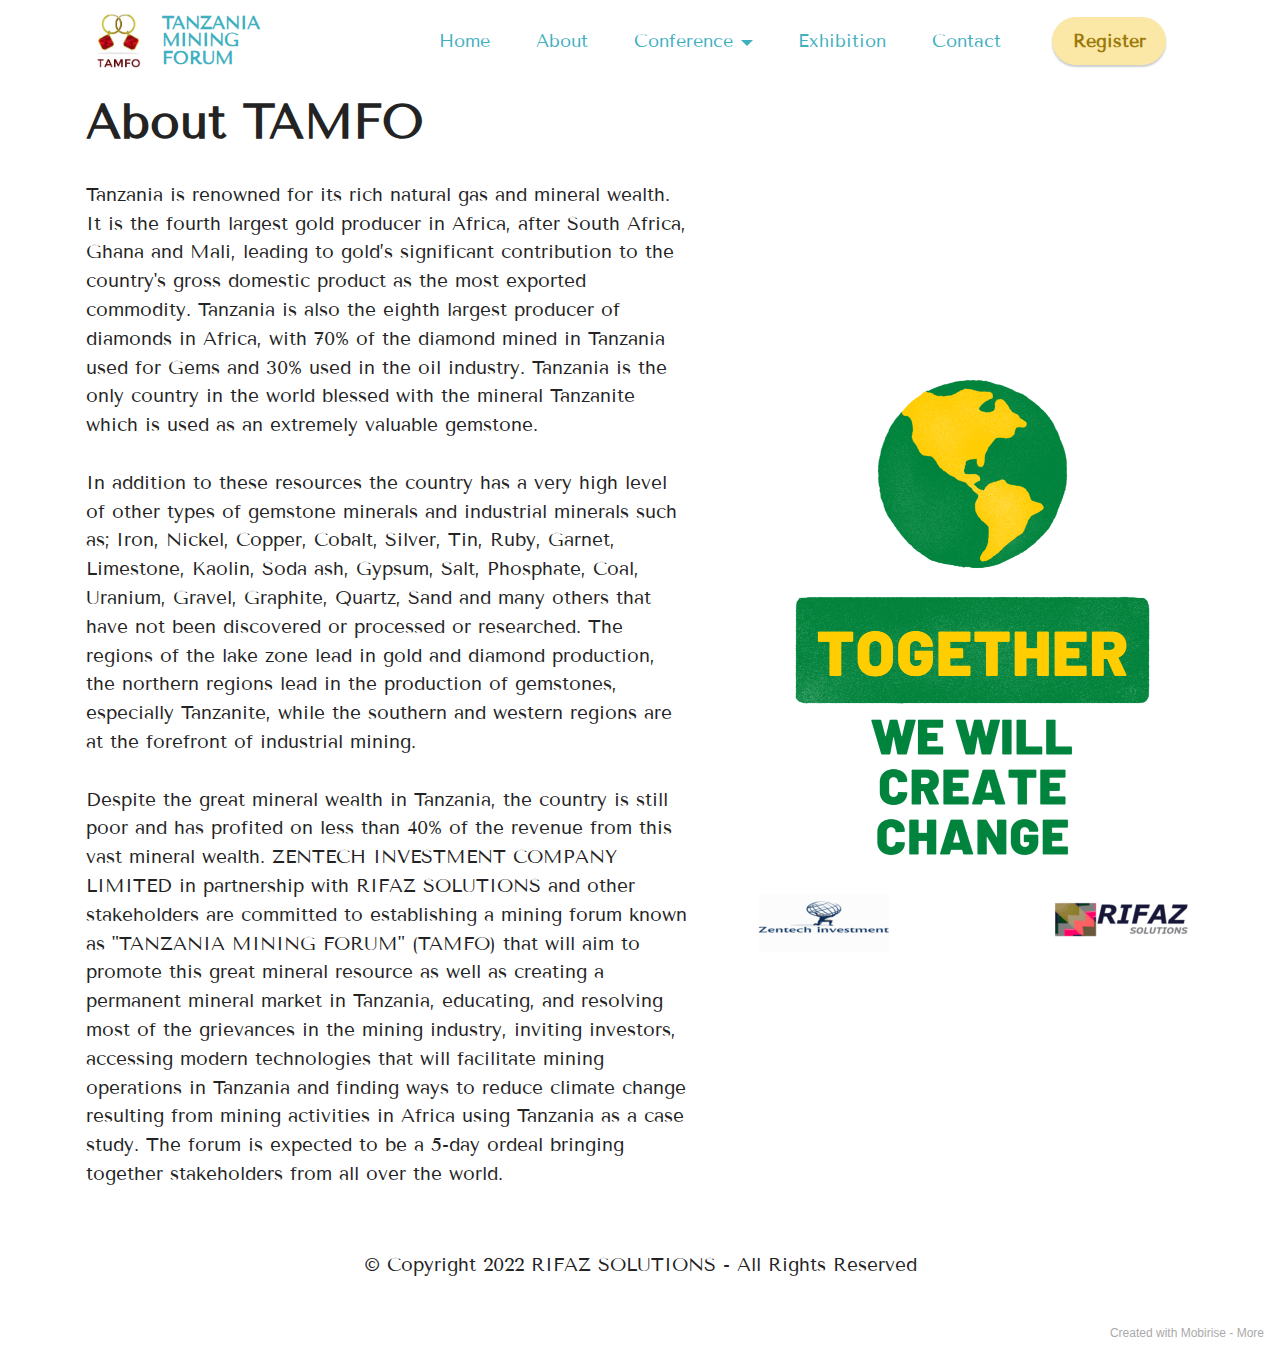
==== commit 8a4a9d81: "create github pages" ====
--- a/about.html
+++ b/about.html
@@ -98,7 +98,7 @@
             </div>
         </div>
     </div>
-</section><section style="background-color: #fff; font-family: -apple-system, BlinkMacSystemFont, 'Segoe UI', 'Roboto', 'Helvetica Neue', Arial, sans-serif; color:#aaa; font-size:12px; padding: 0; align-items: center; display: flex;"><a href="https://mobirise.site/t" style="flex: 1 1; height: 3rem; padding-left: 1rem;"></a><p style="flex: 0 0 auto; margin:0; padding-right:1rem;">Develop a site with <a href="https://mobirise.site/z" style="color:#aaa;">Mobirise</a></p></section><script src="assets/bootstrap/js/bootstrap.bundle.min.js"></script>  <script src="assets/smoothscroll/smooth-scroll.js"></script>  <script src="assets/ytplayer/index.js"></script>  <script src="assets/dropdown/js/navbar-dropdown.js"></script>  <script src="assets/theme/js/script.js"></script>  
+</section><section style="background-color: #fff; font-family: -apple-system, BlinkMacSystemFont, 'Segoe UI', 'Roboto', 'Helvetica Neue', Arial, sans-serif; color:#aaa; font-size:12px; padding: 0; align-items: center; display: flex;"><a href="https://mobirise.site/h" style="flex: 1 1; height: 3rem; padding-left: 1rem;"></a><p style="flex: 0 0 auto; margin:0; padding-right:1rem;">Created with Mobirise - <a href="https://mobirise.site/k" style="color:#aaa;">More</a></p></section><script src="assets/bootstrap/js/bootstrap.bundle.min.js"></script>  <script src="assets/smoothscroll/smooth-scroll.js"></script>  <script src="assets/ytplayer/index.js"></script>  <script src="assets/dropdown/js/navbar-dropdown.js"></script>  <script src="assets/theme/js/script.js"></script>  
   
   
 </body>
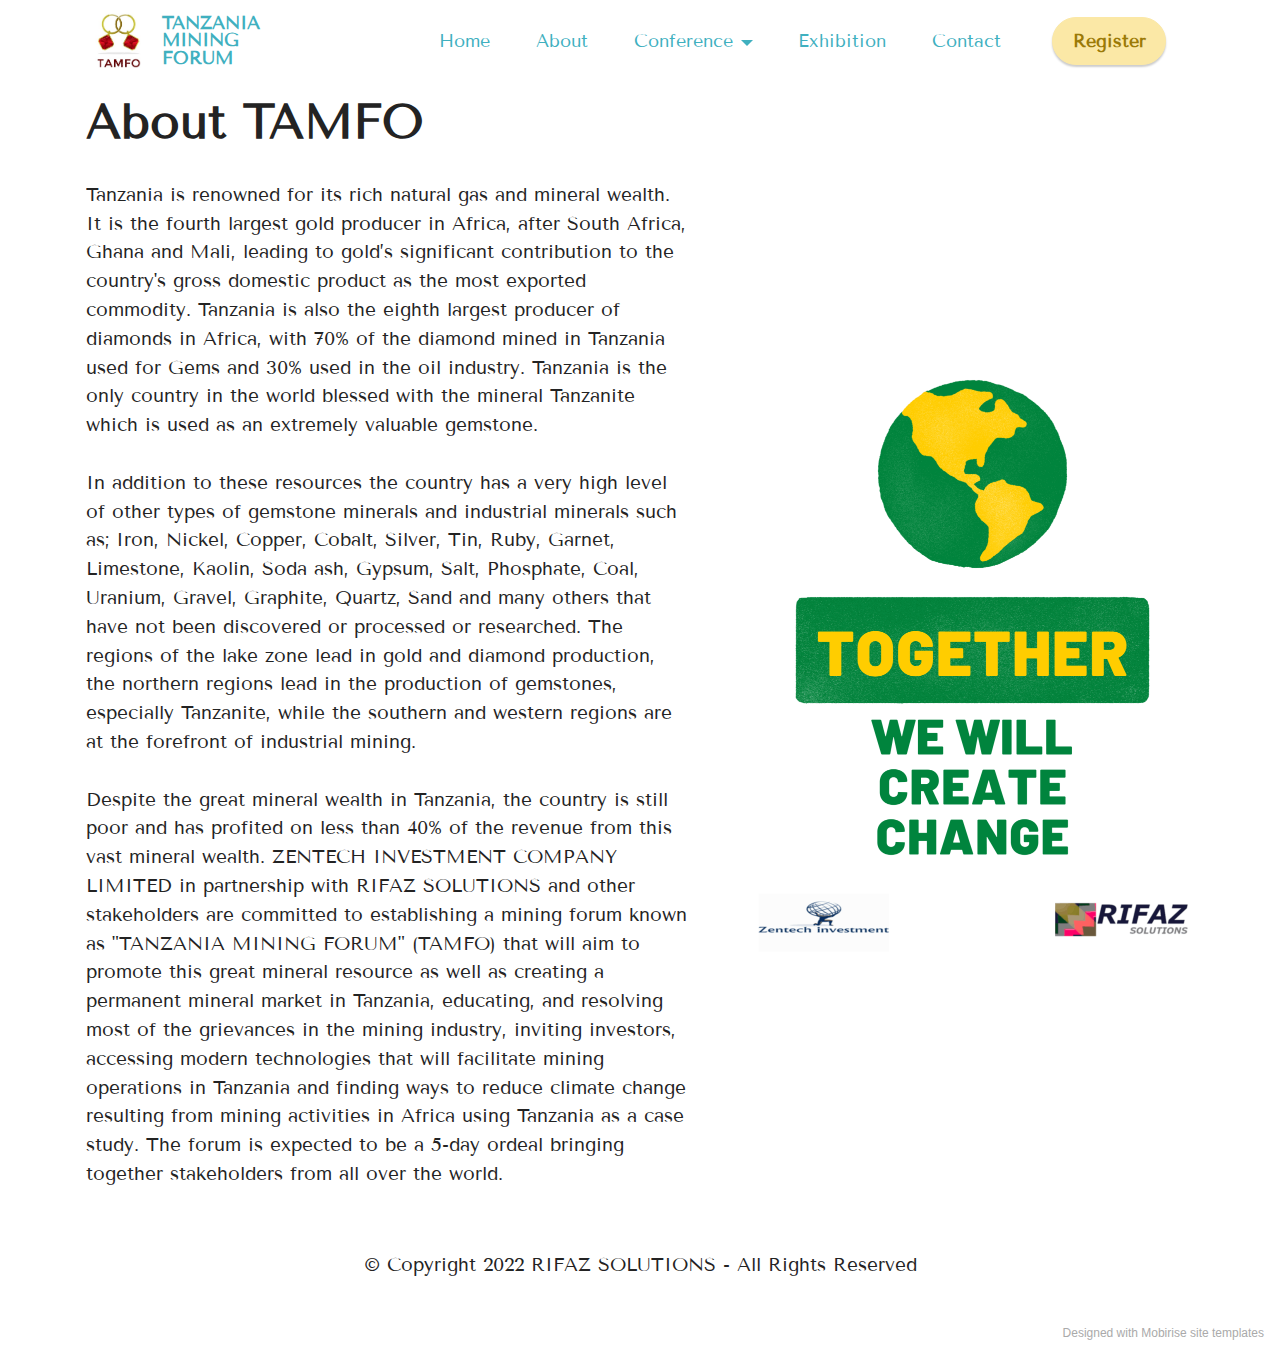
==== commit 8ceac256: "create github pages" ====
--- a/about.html
+++ b/about.html
@@ -53,7 +53,7 @@
                 <ul class="navbar-nav nav-dropdown" data-app-modern-menu="true"><li class="nav-item"><a class="nav-link link text-success display-4" href="index.html#top">Home</a></li>
                     <li class="nav-item"><a class="nav-link link text-success display-4" href="about.html#top">About</a>
                     </li><li class="nav-item dropdown"><a class="nav-link link dropdown-toggle text-success display-4" href="index.html#timeline3-4" data-toggle="dropdown-submenu" data-bs-toggle="dropdown" data-bs-auto-close="outside" aria-expanded="false">Conference</a><div class="dropdown-menu" aria-labelledby="dropdown-undefined"><a class="dropdown-item text-success display-4" href="index.html#timeline3-4"><span class="mobi-mbri mobi-mbri-timer mbr-iconfont mbr-iconfont-btn"></span>Timeline</a><a class="text-success dropdown-item display-4" href="index.html#timeline3-4"><span class="mobi-mbri mobi-mbri-contact-form mbr-iconfont mbr-iconfont-btn"></span>Agenda</a><a class="dropdown-item text-success display-4" href="index.html#timeline3-4"><span class="mbri-users mbr-iconfont mbr-iconfont-btn"></span>Speakers</a></div></li>
-                    <li class="nav-item"><a class="nav-link link text-success text-primary display-4" href="index.html#top">Exhibition</a></li><li class="nav-item"><a class="nav-link link text-success text-primary display-4" href="page2.html#contacts2-l">Contact</a></li></ul>
+                    <li class="nav-item"><a class="nav-link link text-success text-primary display-4" href="index.html#top">Exhibition</a></li><li class="nav-item"><a class="nav-link link text-success text-primary display-4" href="contact.html#contacts2-l">Contact</a></li></ul>
                 
                 <div class="navbar-buttons mbr-section-btn"><a class="btn btn-primary display-4" href="index.html#top">Register</a></div>
             </div>
@@ -98,7 +98,7 @@
             </div>
         </div>
     </div>
-</section><section style="background-color: #fff; font-family: -apple-system, BlinkMacSystemFont, 'Segoe UI', 'Roboto', 'Helvetica Neue', Arial, sans-serif; color:#aaa; font-size:12px; padding: 0; align-items: center; display: flex;"><a href="https://mobirise.site/h" style="flex: 1 1; height: 3rem; padding-left: 1rem;"></a><p style="flex: 0 0 auto; margin:0; padding-right:1rem;">Created with Mobirise - <a href="https://mobirise.site/k" style="color:#aaa;">More</a></p></section><script src="assets/bootstrap/js/bootstrap.bundle.min.js"></script>  <script src="assets/smoothscroll/smooth-scroll.js"></script>  <script src="assets/ytplayer/index.js"></script>  <script src="assets/dropdown/js/navbar-dropdown.js"></script>  <script src="assets/theme/js/script.js"></script>  
+</section><section style="background-color: #fff; font-family: -apple-system, BlinkMacSystemFont, 'Segoe UI', 'Roboto', 'Helvetica Neue', Arial, sans-serif; color:#aaa; font-size:12px; padding: 0; align-items: center; display: flex;"><a href="https://mobirise.site/n" style="flex: 1 1; height: 3rem; padding-left: 1rem;"></a><p style="flex: 0 0 auto; margin:0; padding-right:1rem;">Designed with <a href="https://mobirise.site/b" style="color:#aaa;">Mobirise</a> site templates</p></section><script src="assets/bootstrap/js/bootstrap.bundle.min.js"></script>  <script src="assets/smoothscroll/smooth-scroll.js"></script>  <script src="assets/ytplayer/index.js"></script>  <script src="assets/dropdown/js/navbar-dropdown.js"></script>  <script src="assets/theme/js/script.js"></script>  
   
   
 </body>
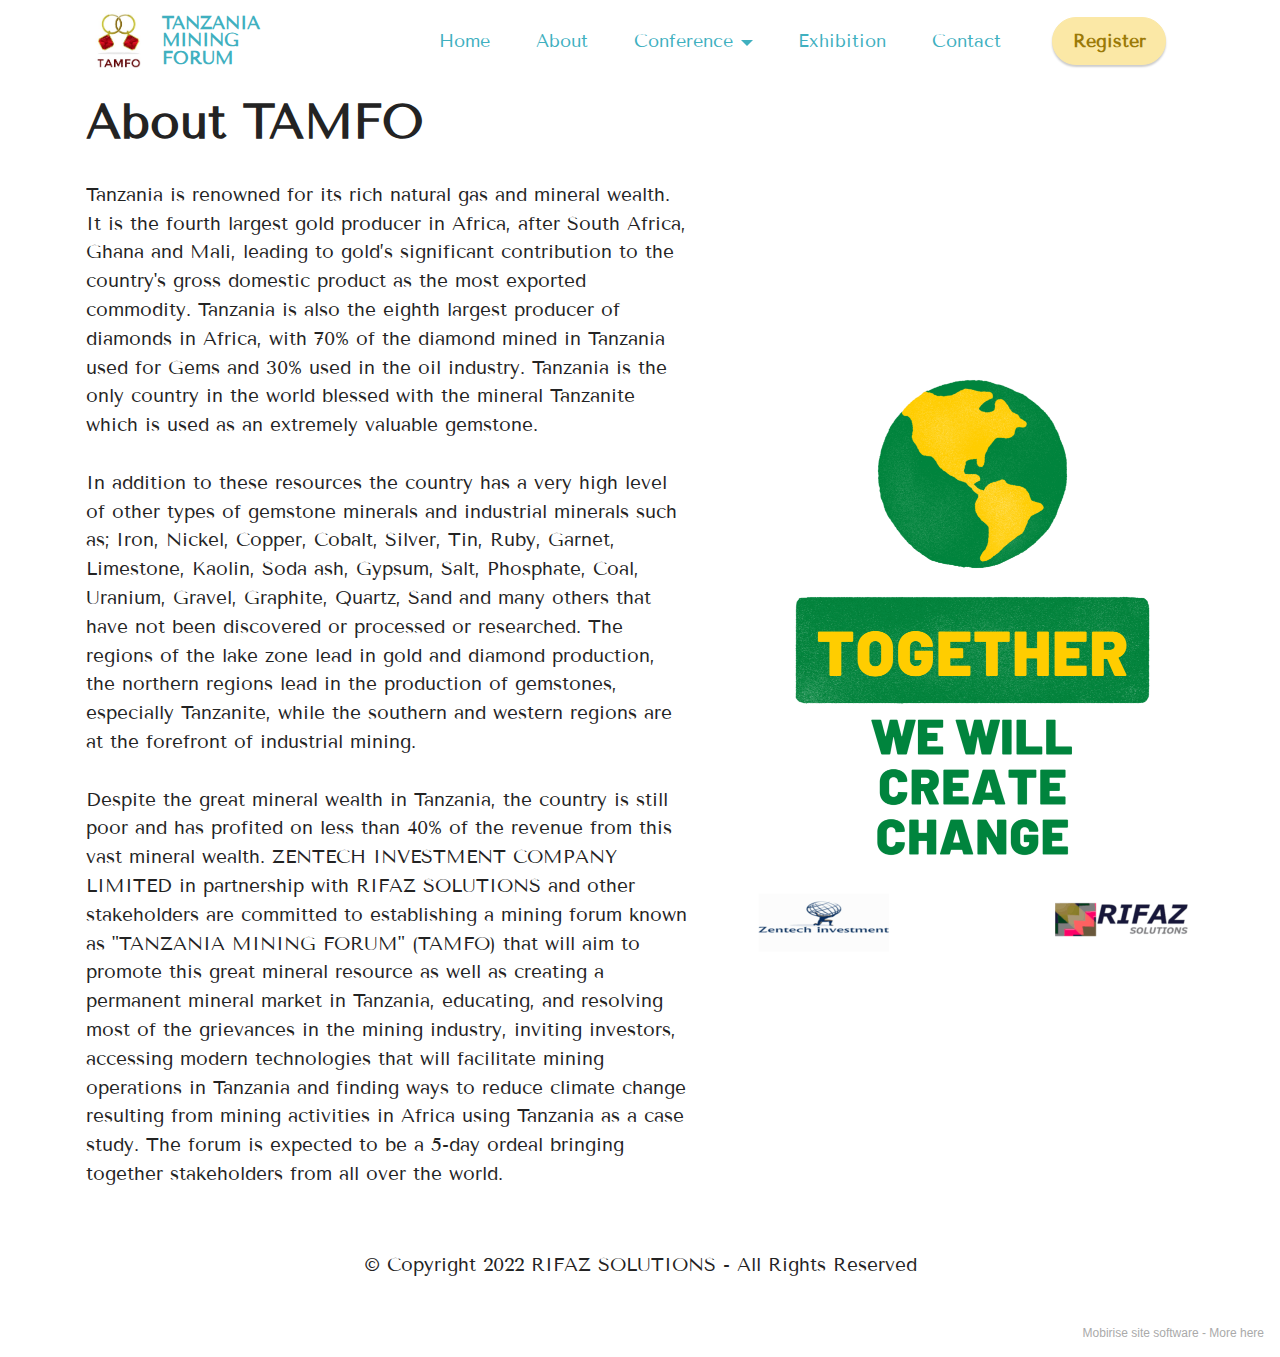
==== commit ea25b664: "create github pages" ====
--- a/about.html
+++ b/about.html
@@ -98,7 +98,7 @@
             </div>
         </div>
     </div>
-</section><section style="background-color: #fff; font-family: -apple-system, BlinkMacSystemFont, 'Segoe UI', 'Roboto', 'Helvetica Neue', Arial, sans-serif; color:#aaa; font-size:12px; padding: 0; align-items: center; display: flex;"><a href="https://mobirise.site/n" style="flex: 1 1; height: 3rem; padding-left: 1rem;"></a><p style="flex: 0 0 auto; margin:0; padding-right:1rem;">Designed with <a href="https://mobirise.site/b" style="color:#aaa;">Mobirise</a> site templates</p></section><script src="assets/bootstrap/js/bootstrap.bundle.min.js"></script>  <script src="assets/smoothscroll/smooth-scroll.js"></script>  <script src="assets/ytplayer/index.js"></script>  <script src="assets/dropdown/js/navbar-dropdown.js"></script>  <script src="assets/theme/js/script.js"></script>  
+</section><section style="background-color: #fff; font-family: -apple-system, BlinkMacSystemFont, 'Segoe UI', 'Roboto', 'Helvetica Neue', Arial, sans-serif; color:#aaa; font-size:12px; padding: 0; align-items: center; display: flex;"><a href="https://mobirise.site/t" style="flex: 1 1; height: 3rem; padding-left: 1rem;"></a><p style="flex: 0 0 auto; margin:0; padding-right:1rem;">Mobirise site software - <a href="https://mobirise.site/p" style="color:#aaa;">More here</a></p></section><script src="assets/bootstrap/js/bootstrap.bundle.min.js"></script>  <script src="assets/smoothscroll/smooth-scroll.js"></script>  <script src="assets/ytplayer/index.js"></script>  <script src="assets/dropdown/js/navbar-dropdown.js"></script>  <script src="assets/theme/js/script.js"></script>  
   
   
 </body>
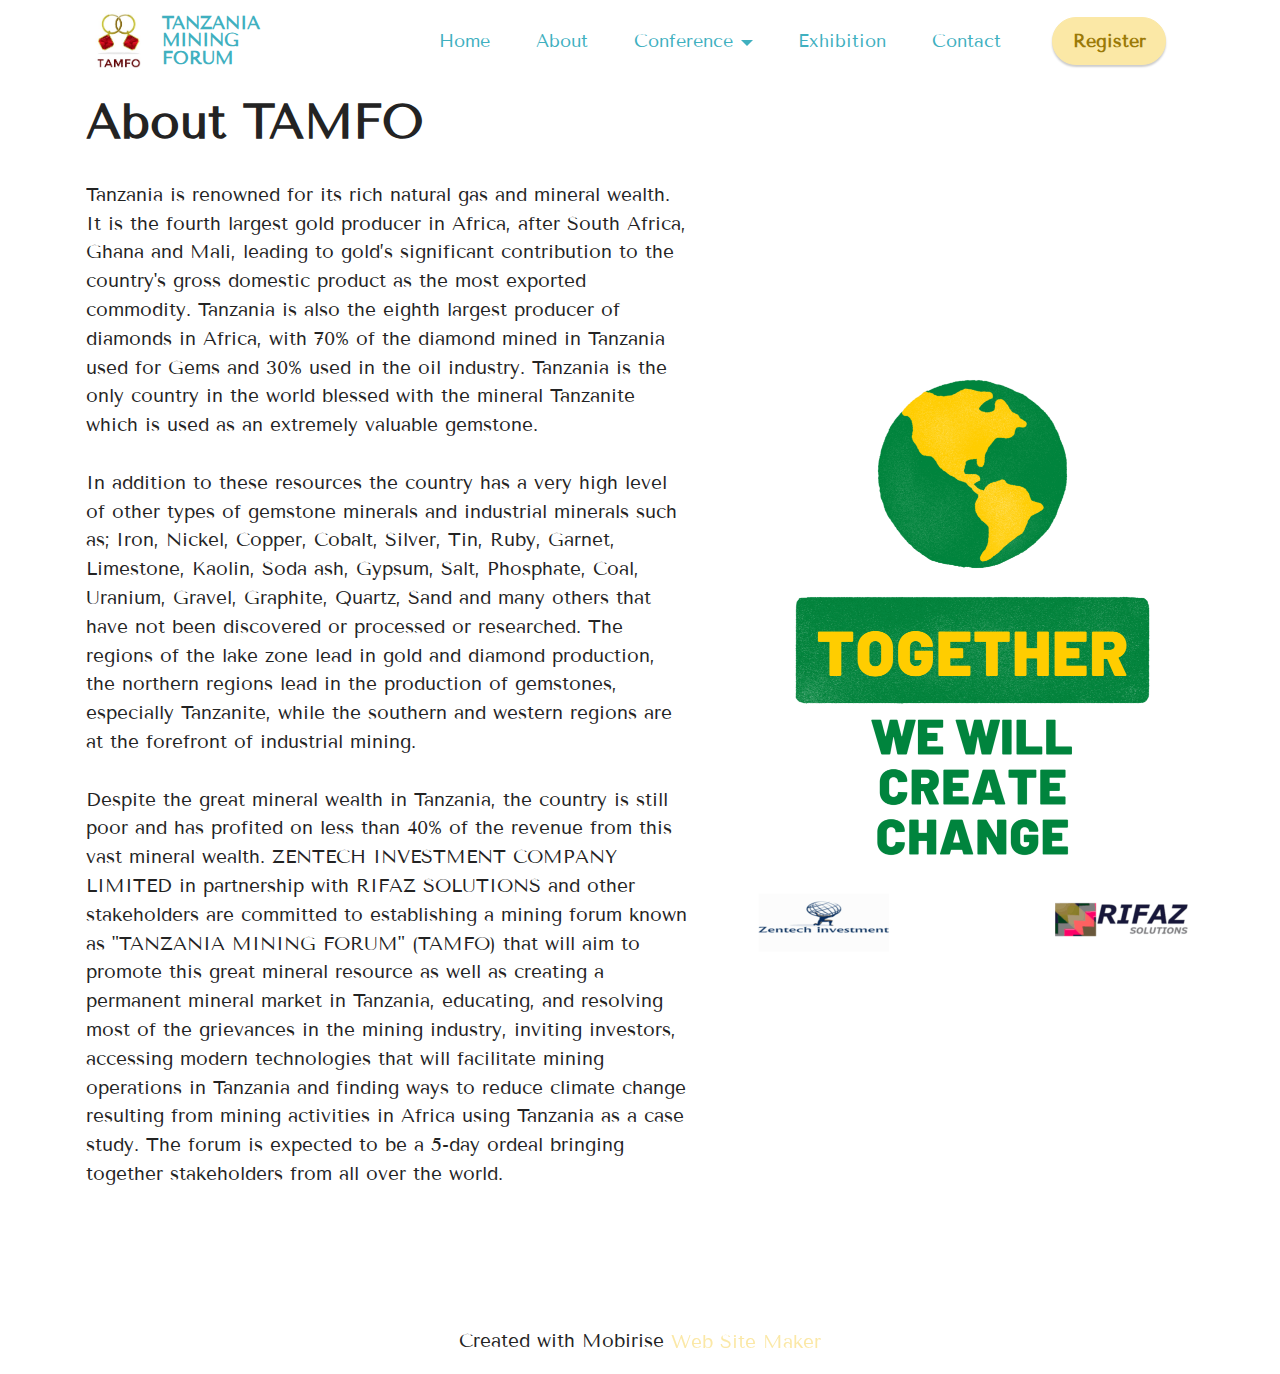
==== commit 39645952: "create github pages" ====
--- a/about.html
+++ b/about.html
@@ -1,10 +1,14 @@
 <!DOCTYPE html>
 <html  >
 <head>
-  <!-- Site made with Mobirise Website Builder v5.5.8, https://mobirise.com -->
+  <!-- Site made with Mobirise Website Builder v5.6.5, https://mobirise.com -->
   <meta charset="UTF-8">
   <meta http-equiv="X-UA-Compatible" content="IE=edge">
-  <meta name="generator" content="Mobirise v5.5.8, mobirise.com">
+  <meta name="generator" content="Mobirise v5.6.5, mobirise.com">
+  <meta name="twitter:card" content="summary_large_image"/>
+  <meta name="twitter:image:src" content="">
+  <meta property="og:image" content="">
+  <meta name="twitter:title" content="About">
   <meta name="viewport" content="width=device-width, initial-scale=1, minimum-scale=1">
   <link rel="shortcut icon" href="assets/images/tamfo-logo.jpeg" type="image/x-icon">
   <meta name="description" content=" ZENTECH INVESTMENT COMPANY LIMITED in partnership with RIFAZ SOLUTIONS and other stakeholders are committed to establishing a mining forum known as "TANZANIA MINING FORUM" (TAMFO) that will aim to promote this great mineral resource as well as creating a permanent mineral market in Tanzania, educating, and resolving most of the grievances in the mining industry, inviting investors, accessing modern technologies that will facilitate mining operations in Tanzania and finding ways to reduce climate change resulting from mining activities in Africa using Tanzania as a case study. The forum is expected to be a 5-day ordeal bringing together stakeholders from all over the world.">
@@ -52,7 +56,7 @@
             <div class="collapse navbar-collapse" id="navbarSupportedContent">
                 <ul class="navbar-nav nav-dropdown" data-app-modern-menu="true"><li class="nav-item"><a class="nav-link link text-success display-4" href="index.html#top">Home</a></li>
                     <li class="nav-item"><a class="nav-link link text-success display-4" href="about.html#top">About</a>
-                    </li><li class="nav-item dropdown"><a class="nav-link link dropdown-toggle text-success display-4" href="index.html#timeline3-4" data-toggle="dropdown-submenu" data-bs-toggle="dropdown" data-bs-auto-close="outside" aria-expanded="false">Conference</a><div class="dropdown-menu" aria-labelledby="dropdown-undefined"><a class="dropdown-item text-success display-4" href="index.html#timeline3-4"><span class="mobi-mbri mobi-mbri-timer mbr-iconfont mbr-iconfont-btn"></span>Timeline</a><a class="text-success dropdown-item display-4" href="index.html#timeline3-4"><span class="mobi-mbri mobi-mbri-contact-form mbr-iconfont mbr-iconfont-btn"></span>Agenda</a><a class="dropdown-item text-success display-4" href="index.html#timeline3-4"><span class="mbri-users mbr-iconfont mbr-iconfont-btn"></span>Speakers</a></div></li>
+                    </li><li class="nav-item dropdown"><a class="nav-link link dropdown-toggle text-success display-4" href="index.html#timeline3-4" data-toggle="dropdown-submenu" data-bs-toggle="dropdown" data-bs-auto-close="outside" aria-expanded="true">Conference</a><div class="dropdown-menu" aria-labelledby="dropdown-undefined"><a class="dropdown-item text-success display-4" href="index.html#timeline3-4"><span class="mobi-mbri mobi-mbri-timer mbr-iconfont mbr-iconfont-btn"></span>Timeline</a><a class="text-success dropdown-item display-4" href="index.html#timeline3-4"><span class="mobi-mbri mobi-mbri-contact-form mbr-iconfont mbr-iconfont-btn"></span>Agenda</a><a class="dropdown-item text-success display-4" href="index.html#timeline3-4"><span class="mbri-users mbr-iconfont mbr-iconfont-btn"></span>Speakers</a></div></li>
                     <li class="nav-item"><a class="nav-link link text-success text-primary display-4" href="index.html#top">Exhibition</a></li><li class="nav-item"><a class="nav-link link text-success text-primary display-4" href="contact.html#contacts2-l">Contact</a></li></ul>
                 
                 <div class="navbar-buttons mbr-section-btn"><a class="btn btn-primary display-4" href="index.html#top">Register</a></div>
@@ -98,7 +102,7 @@
             </div>
         </div>
     </div>
-</section><section style="background-color: #fff; font-family: -apple-system, BlinkMacSystemFont, 'Segoe UI', 'Roboto', 'Helvetica Neue', Arial, sans-serif; color:#aaa; font-size:12px; padding: 0; align-items: center; display: flex;"><a href="https://mobirise.site/t" style="flex: 1 1; height: 3rem; padding-left: 1rem;"></a><p style="flex: 0 0 auto; margin:0; padding-right:1rem;">Mobirise site software - <a href="https://mobirise.site/p" style="color:#aaa;">More here</a></p></section><script src="assets/bootstrap/js/bootstrap.bundle.min.js"></script>  <script src="assets/smoothscroll/smooth-scroll.js"></script>  <script src="assets/ytplayer/index.js"></script>  <script src="assets/dropdown/js/navbar-dropdown.js"></script>  <script src="assets/theme/js/script.js"></script>  
+</section><section class="display-7" style="padding: 0;align-items: center;justify-content: center;flex-wrap: wrap;    align-content: center;display: flex;position: relative;height: 4rem;"><a href="https://mobiri.se/2516332" style="flex: 1 1;height: 4rem;position: absolute;width: 100%;z-index: 1;"><img alt="" style="height: 4rem;" src="[data-uri]"></a><p style="margin: 0;text-align: center;" class="display-7">Created with Mobirise &#8204;</p><a style="z-index:1" href="https://mobirise.com/website-maker.html">Web Site Maker</a></section><script src="assets/bootstrap/js/bootstrap.bundle.min.js"></script>  <script src="assets/smoothscroll/smooth-scroll.js"></script>  <script src="assets/ytplayer/index.js"></script>  <script src="assets/dropdown/js/navbar-dropdown.js"></script>  <script src="assets/theme/js/script.js"></script>  
   
   
 </body>
--- a/assets/mobirise/css/mbr-additional.css
+++ b/assets/mobirise/css/mbr-additional.css
@@ -2178,3 +2178,560 @@
 .cid-sVRWsYPJn0 .row .mbr-text {
   color: #232323;
 }
+.cid-sFHpMqcXGj .navbar-dropdown {
+  position: relative !important;
+}
+.cid-sFHpMqcXGj .navbar-dropdown {
+  position: absolute !important;
+}
+.cid-sFHpMqcXGj .dropdown-item:before {
+  font-family: Moririse2 !important;
+  content: "\e966";
+  display: inline-block;
+  width: 0;
+  position: absolute;
+  left: 1rem;
+  top: 0.5rem;
+  margin-right: 0.5rem;
+  line-height: 1;
+  font-size: inherit;
+  vertical-align: middle;
+  text-align: center;
+  overflow: hidden;
+  transform: scale(0, 1);
+  transition: all 0.25s ease-in-out;
+}
+.cid-sFHpMqcXGj .dropdown-menu {
+  padding: 0;
+  border-radius: 4px;
+  box-shadow: 0 1px 3px 0 rgba(0, 0, 0, 0.1);
+}
+.cid-sFHpMqcXGj .dropdown-item {
+  border-bottom: 1px solid #e6e6e6;
+}
+.cid-sFHpMqcXGj .dropdown-item:hover,
+.cid-sFHpMqcXGj .dropdown-item:focus {
+  background: #fbe8a6 !important;
+  color: white !important;
+}
+.cid-sFHpMqcXGj .dropdown-item:first-child {
+  border-top-left-radius: 4px;
+  border-top-right-radius: 4px;
+}
+.cid-sFHpMqcXGj .dropdown-item:last-child {
+  border-bottom: none;
+  border-bottom-left-radius: 4px;
+  border-bottom-right-radius: 4px;
+}
+.cid-sFHpMqcXGj .nav-dropdown .link {
+  padding: 0 0.3em !important;
+  margin: 0.667em 1em !important;
+}
+.cid-sFHpMqcXGj .nav-dropdown .link.dropdown-toggle::after {
+  margin-left: 0.5rem;
+  margin-top: 0.2rem;
+}
+.cid-sFHpMqcXGj .nav-link {
+  position: relative;
+}
+.cid-sFHpMqcXGj .container {
+  display: flex;
+  margin: auto;
+}
+.cid-sFHpMqcXGj .iconfont-wrapper {
+  color: #000000 !important;
+  font-size: 1.5rem;
+  padding-right: 0.5rem;
+}
+.cid-sFHpMqcXGj .dropdown-menu,
+.cid-sFHpMqcXGj .navbar.opened {
+  background: #ffffff !important;
+}
+.cid-sFHpMqcXGj .nav-item:focus,
+.cid-sFHpMqcXGj .nav-link:focus {
+  outline: none;
+}
+.cid-sFHpMqcXGj .dropdown .dropdown-menu .dropdown-item {
+  width: auto;
+  transition: all 0.25s ease-in-out;
+}
+.cid-sFHpMqcXGj .dropdown .dropdown-menu .dropdown-item::after {
+  right: 0.5rem;
+}
+.cid-sFHpMqcXGj .dropdown .dropdown-menu .dropdown-item .mbr-iconfont {
+  margin-right: 0.5rem;
+  vertical-align: sub;
+}
+.cid-sFHpMqcXGj .dropdown .dropdown-menu .dropdown-item .mbr-iconfont:before {
+  display: inline-block;
+  transform: scale(1, 1);
+  transition: all 0.25s ease-in-out;
+}
+.cid-sFHpMqcXGj .collapsed .dropdown-menu .dropdown-item:before {
+  display: none;
+}
+.cid-sFHpMqcXGj .collapsed .dropdown .dropdown-menu .dropdown-item {
+  padding: 0.235em 1.5em 0.235em 1.5em !important;
+  transition: none;
+  margin: 0 !important;
+}
+.cid-sFHpMqcXGj .navbar {
+  min-height: 70px;
+  transition: all 0.3s;
+  border-bottom: 1px solid transparent;
+  position: absolute;
+  background: #ffffff;
+}
+.cid-sFHpMqcXGj .navbar.opened {
+  transition: all 0.3s;
+}
+.cid-sFHpMqcXGj .navbar .dropdown-item {
+  padding: 0.5rem 1.8rem;
+}
+.cid-sFHpMqcXGj .navbar .navbar-logo img {
+  width: auto;
+}
+.cid-sFHpMqcXGj .navbar .navbar-collapse {
+  justify-content: flex-end;
+  z-index: 1;
+}
+.cid-sFHpMqcXGj .navbar.collapsed {
+  justify-content: center;
+}
+.cid-sFHpMqcXGj .navbar.collapsed .nav-item .nav-link::before {
+  display: none;
+}
+.cid-sFHpMqcXGj .navbar.collapsed.opened .dropdown-menu {
+  top: 0;
+}
+@media (min-width: 992px) {
+  .cid-sFHpMqcXGj .navbar.collapsed.opened:not(.navbar-short) .navbar-collapse {
+    max-height: calc(98.5vh - 3.9rem);
+  }
+}
+.cid-sFHpMqcXGj .navbar.collapsed .dropdown-menu .dropdown-submenu {
+  left: 0 !important;
+}
+.cid-sFHpMqcXGj .navbar.collapsed .dropdown-menu .dropdown-item:after {
+  right: auto;
+}
+.cid-sFHpMqcXGj .navbar.collapsed .dropdown-menu .dropdown-toggle[data-toggle="dropdown-submenu"]:after {
+  margin-left: 0.5rem;
+  margin-top: 0.2rem;
+  border-top: 0.35em solid;
+  border-right: 0.35em solid transparent;
+  border-left: 0.35em solid transparent;
+  border-bottom: 0;
+  top: 41%;
+}
+.cid-sFHpMqcXGj .navbar.collapsed ul.navbar-nav li {
+  margin: auto;
+}
+.cid-sFHpMqcXGj .navbar.collapsed .dropdown-menu .dropdown-item {
+  padding: 0.25rem 1.5rem;
+  text-align: center;
+}
+.cid-sFHpMqcXGj .navbar.collapsed .icons-menu {
+  padding-left: 0;
+  padding-right: 0;
+  padding-top: 0.5rem;
+  padding-bottom: 0.5rem;
+}
+@media (max-width: 991px) {
+  .cid-sFHpMqcXGj .navbar .nav-item .nav-link::before {
+    display: none;
+  }
+  .cid-sFHpMqcXGj .navbar.opened .dropdown-menu {
+    top: 0;
+  }
+  .cid-sFHpMqcXGj .navbar .dropdown-menu .dropdown-submenu {
+    left: 0 !important;
+  }
+  .cid-sFHpMqcXGj .navbar .dropdown-menu .dropdown-item:after {
+    right: auto;
+  }
+  .cid-sFHpMqcXGj .navbar .dropdown-menu .dropdown-toggle[data-toggle="dropdown-submenu"]:after {
+    margin-left: 0.5rem;
+    margin-top: 0.2rem;
+    border-top: 0.35em solid;
+    border-right: 0.35em solid transparent;
+    border-left: 0.35em solid transparent;
+    border-bottom: 0;
+    top: 40%;
+  }
+  .cid-sFHpMqcXGj .navbar .navbar-logo img {
+    height: 3rem !important;
+  }
+  .cid-sFHpMqcXGj .navbar ul.navbar-nav li {
+    margin: auto;
+  }
+  .cid-sFHpMqcXGj .navbar .dropdown-menu .dropdown-item {
+    padding: 0.25rem 1.5rem !important;
+    text-align: center;
+  }
+  .cid-sFHpMqcXGj .navbar .navbar-brand {
+    flex-shrink: initial;
+    flex-basis: auto;
+    word-break: break-word;
+    padding-right: 2rem;
+  }
+  .cid-sFHpMqcXGj .navbar .navbar-toggler {
+    flex-basis: auto;
+  }
+  .cid-sFHpMqcXGj .navbar .icons-menu {
+    padding-left: 0;
+    padding-top: 0.5rem;
+    padding-bottom: 0.5rem;
+  }
+}
+.cid-sFHpMqcXGj .navbar.navbar-short {
+  min-height: 60px;
+}
+.cid-sFHpMqcXGj .navbar.navbar-short .navbar-logo img {
+  height: 2.5rem !important;
+}
+.cid-sFHpMqcXGj .navbar.navbar-short .navbar-brand {
+  min-height: 60px;
+  padding: 0;
+}
+.cid-sFHpMqcXGj .navbar-brand {
+  min-height: 70px;
+  flex-shrink: 0;
+  align-items: center;
+  margin-right: 0;
+  padding: 10px 0;
+  transition: all 0.3s;
+  word-break: break-word;
+  z-index: 1;
+}
+.cid-sFHpMqcXGj .navbar-brand .navbar-caption {
+  line-height: inherit !important;
+}
+.cid-sFHpMqcXGj .navbar-brand .navbar-logo a {
+  outline: none;
+}
+.cid-sFHpMqcXGj .dropdown-item.active,
+.cid-sFHpMqcXGj .dropdown-item:active {
+  background-color: transparent;
+}
+.cid-sFHpMqcXGj .navbar-expand-lg .navbar-nav .nav-link {
+  padding: 0;
+}
+.cid-sFHpMqcXGj .nav-dropdown .link.dropdown-toggle {
+  margin-right: 1.667em;
+}
+.cid-sFHpMqcXGj .nav-dropdown .link.dropdown-toggle[aria-expanded="true"] {
+  margin-right: 0;
+  padding: 0.667em 1.667em;
+}
+.cid-sFHpMqcXGj .navbar.navbar-expand-lg .dropdown .dropdown-menu {
+  background: #ffffff;
+}
+.cid-sFHpMqcXGj .navbar.navbar-expand-lg .dropdown .dropdown-menu .dropdown-submenu {
+  margin: 0;
+  left: 100%;
+}
+.cid-sFHpMqcXGj .navbar .dropdown.open > .dropdown-menu {
+  display: block;
+}
+.cid-sFHpMqcXGj ul.navbar-nav {
+  flex-wrap: wrap;
+}
+.cid-sFHpMqcXGj .navbar-buttons {
+  text-align: center;
+  min-width: 170px;
+}
+.cid-sFHpMqcXGj button.navbar-toggler {
+  outline: none;
+  width: 31px;
+  height: 20px;
+  cursor: pointer;
+  transition: all 0.2s;
+  position: relative;
+  align-self: center;
+}
+.cid-sFHpMqcXGj button.navbar-toggler .hamburger span {
+  position: absolute;
+  right: 0;
+  width: 30px;
+  height: 2px;
+  border-right: 5px;
+  background-color: #000000;
+}
+.cid-sFHpMqcXGj button.navbar-toggler .hamburger span:nth-child(1) {
+  top: 0;
+  transition: all 0.2s;
+}
+.cid-sFHpMqcXGj button.navbar-toggler .hamburger span:nth-child(2) {
+  top: 8px;
+  transition: all 0.15s;
+}
+.cid-sFHpMqcXGj button.navbar-toggler .hamburger span:nth-child(3) {
+  top: 8px;
+  transition: all 0.15s;
+}
+.cid-sFHpMqcXGj button.navbar-toggler .hamburger span:nth-child(4) {
+  top: 16px;
+  transition: all 0.2s;
+}
+.cid-sFHpMqcXGj nav.opened .hamburger span:nth-child(1) {
+  top: 8px;
+  width: 0;
+  opacity: 0;
+  right: 50%;
+  transition: all 0.2s;
+}
+.cid-sFHpMqcXGj nav.opened .hamburger span:nth-child(2) {
+  transform: rotate(45deg);
+  transition: all 0.25s;
+}
+.cid-sFHpMqcXGj nav.opened .hamburger span:nth-child(3) {
+  transform: rotate(-45deg);
+  transition: all 0.25s;
+}
+.cid-sFHpMqcXGj nav.opened .hamburger span:nth-child(4) {
+  top: 8px;
+  width: 0;
+  opacity: 0;
+  right: 50%;
+  transition: all 0.2s;
+}
+.cid-sFHpMqcXGj .navbar-dropdown {
+  padding: 0 1rem;
+}
+.cid-sFHpMqcXGj a.nav-link {
+  display: flex;
+  align-items: center;
+  justify-content: center;
+}
+.cid-sFHpMqcXGj .icons-menu {
+  flex-wrap: nowrap;
+  display: flex;
+  justify-content: center;
+  padding-left: 1rem;
+  padding-right: 1rem;
+  padding-top: 0.3rem;
+  text-align: center;
+}
+@media screen and (-ms-high-contrast: active), (-ms-high-contrast: none) {
+  .cid-sFHpMqcXGj .navbar {
+    height: 70px;
+  }
+  .cid-sFHpMqcXGj .navbar.opened {
+    height: auto;
+  }
+  .cid-sFHpMqcXGj .nav-item .nav-link:hover::before {
+    width: 175%;
+    max-width: calc(100% + 2rem);
+    left: -1rem;
+  }
+}
+.cid-sFHu2wLoQp {
+  padding-top: 30px;
+  padding-bottom: 30px;
+  background-color: #ffffff;
+  overflow: hidden;
+}
+.cid-sFHu2wLoQp .row .mbr-text {
+  color: #232323;
+}
+.cid-sX600WUCOe {
+  padding-top: 6rem;
+  padding-bottom: 6rem;
+  background: #fafafa;
+}
+.cid-sX600WUCOe .team-card {
+  margin-bottom: 2rem;
+  transition: all 0.3s;
+}
+.cid-sX600WUCOe .team-card:hover {
+  transform: translateY(-10px);
+}
+.cid-sX600WUCOe .card-wrap {
+  background: #ffffff;
+  border-radius: 4px;
+}
+@media (max-width: 991px) {
+  .cid-sX600WUCOe .card-wrap {
+    margin-bottom: 2rem;
+  }
+}
+.cid-sX600WUCOe .card-wrap .image-wrap img {
+  width: 100%;
+}
+@media (min-width: 768px) {
+  .cid-sX600WUCOe .card-wrap .content-wrap {
+    padding: 2rem;
+  }
+}
+@media (max-width: 767px) {
+  .cid-sX600WUCOe .card-wrap .content-wrap {
+    padding: 1rem;
+  }
+}
+.cid-sX600WUCOe .social-row {
+  text-align: center;
+}
+.cid-sX600WUCOe .social-row .soc-item {
+  display: inline-block;
+  text-align: center;
+  border-radius: 50%;
+  margin-right: 0.6rem;
+  margin-bottom: 1rem;
+  padding: 0.5rem;
+  border: 2px solid #6592e6;
+  transition: all 0.3s;
+}
+.cid-sX600WUCOe .social-row .soc-item .mbr-iconfont {
+  transition: all 0.3s;
+  display: flex;
+  justify-content: center;
+  align-content: center;
+  color: #6592e6;
+  font-size: 1.5rem;
+}
+.cid-sX600WUCOe .social-row .soc-item:hover {
+  background-color: #6592e6;
+}
+.cid-sX600WUCOe .social-row .soc-item:hover .mbr-iconfont {
+  color: #ffffff;
+}
+.cid-sX61QF28fy {
+  padding-top: 6rem;
+  padding-bottom: 6rem;
+  background-color: #ffffff;
+}
+.cid-sX61QF28fy img,
+.cid-sX61QF28fy .item-img {
+  width: 100%;
+}
+.cid-sX61QF28fy .item:focus,
+.cid-sX61QF28fy span:focus {
+  outline: none;
+}
+.cid-sX61QF28fy .item-wrapper {
+  position: relative;
+}
+.cid-sX61QF28fy .slide-content {
+  position: relative;
+  border-radius: 4px;
+  background: #fafafa;
+  height: 100%;
+  display: flex;
+  overflow: hidden;
+  flex-flow: column nowrap;
+}
+@media (min-width: 992px) {
+  .cid-sX61QF28fy .slide-content .item-content {
+    padding: 2rem 2rem 0;
+  }
+  .cid-sX61QF28fy .slide-content .item-footer {
+    padding: 0 2rem 2rem;
+  }
+}
+@media (max-width: 991px) {
+  .cid-sX61QF28fy .slide-content .item-content {
+    padding: 1rem 1rem 0;
+  }
+  .cid-sX61QF28fy .slide-content .item-footer {
+    padding: 0 1rem 1rem;
+  }
+}
+.cid-sX61QF28fy .mbr-section-btn {
+  margin-top: auto !important;
+}
+.cid-sX61QF28fy .mbr-section-title {
+  color: #232323;
+}
+.cid-sX61QF28fy .mbr-text,
+.cid-sX61QF28fy .mbr-section-btn {
+  text-align: left;
+}
+.cid-sX61QF28fy .item-title {
+  text-align: left;
+}
+.cid-sX61QF28fy .item-subtitle {
+  text-align: left;
+}
+.cid-sX61QF28fy .embla__slide {
+  display: flex;
+  justify-content: center;
+  position: relative;
+  min-width: 410px;
+  max-width: 410px;
+}
+@media (max-width: 768px) {
+  .cid-sX61QF28fy .embla__slide {
+    min-width: 70%;
+    max-width: initial;
+    margin-left: 1rem !important;
+    margin-right: 1rem !important;
+  }
+}
+.cid-sX61QF28fy .embla__button--next,
+.cid-sX61QF28fy .embla__button--prev {
+  display: flex;
+}
+.cid-sX61QF28fy .embla__button {
+  top: 50%;
+  width: 60px;
+  height: 60px;
+  margin-top: -1.5rem;
+  font-size: 22px;
+  background-color: rgba(0, 0, 0, 0.5);
+  color: #fff;
+  border: 2px solid #fff;
+  border-radius: 50%;
+  transition: all 0.3s;
+  position: absolute;
+  display: flex;
+  justify-content: center;
+  align-items: center;
+}
+@media (max-width: 768px) {
+  .cid-sX61QF28fy .embla__button {
+    display: none;
+  }
+}
+.cid-sX61QF28fy .embla__button:disabled {
+  cursor: default;
+  display: none;
+}
+.cid-sX61QF28fy .embla__button:hover {
+  background: #000;
+  color: rgba(255, 255, 255, 0.5);
+}
+.cid-sX61QF28fy .embla__button.embla__button--prev {
+  left: 0;
+  margin-left: 2.5rem;
+}
+.cid-sX61QF28fy .embla__button.embla__button--next {
+  right: 0;
+  margin-right: 2.5rem;
+}
+@media (max-width: 767px) {
+  .cid-sX61QF28fy .embla__button {
+    top: auto;
+  }
+}
+.cid-sX61QF28fy .embla {
+  position: relative;
+  width: 100%;
+}
+.cid-sX61QF28fy .embla__viewport {
+  overflow: hidden;
+  width: 100%;
+}
+.cid-sX61QF28fy .embla__viewport.is-draggable {
+  cursor: grab;
+}
+.cid-sX61QF28fy .embla__viewport.is-dragging {
+  cursor: grabbing;
+}
+.cid-sX61QF28fy .embla__container {
+  display: flex;
+  user-select: none;
+  -webkit-touch-callout: none;
+  -khtml-user-select: none;
+  -webkit-tap-highlight-color: transparent;
+}
--- a/assets/mobirise/css/mbr-additional.css
+++ b/assets/mobirise/css/mbr-additional.css
@@ -2178,3 +2178,560 @@
 .cid-sVRWsYPJn0 .row .mbr-text {
   color: #232323;
 }
+.cid-sFHpMqcXGj .navbar-dropdown {
+  position: relative !important;
+}
+.cid-sFHpMqcXGj .navbar-dropdown {
+  position: absolute !important;
+}
+.cid-sFHpMqcXGj .dropdown-item:before {
+  font-family: Moririse2 !important;
+  content: "\e966";
+  display: inline-block;
+  width: 0;
+  position: absolute;
+  left: 1rem;
+  top: 0.5rem;
+  margin-right: 0.5rem;
+  line-height: 1;
+  font-size: inherit;
+  vertical-align: middle;
+  text-align: center;
+  overflow: hidden;
+  transform: scale(0, 1);
+  transition: all 0.25s ease-in-out;
+}
+.cid-sFHpMqcXGj .dropdown-menu {
+  padding: 0;
+  border-radius: 4px;
+  box-shadow: 0 1px 3px 0 rgba(0, 0, 0, 0.1);
+}
+.cid-sFHpMqcXGj .dropdown-item {
+  border-bottom: 1px solid #e6e6e6;
+}
+.cid-sFHpMqcXGj .dropdown-item:hover,
+.cid-sFHpMqcXGj .dropdown-item:focus {
+  background: #fbe8a6 !important;
+  color: white !important;
+}
+.cid-sFHpMqcXGj .dropdown-item:first-child {
+  border-top-left-radius: 4px;
+  border-top-right-radius: 4px;
+}
+.cid-sFHpMqcXGj .dropdown-item:last-child {
+  border-bottom: none;
+  border-bottom-left-radius: 4px;
+  border-bottom-right-radius: 4px;
+}
+.cid-sFHpMqcXGj .nav-dropdown .link {
+  padding: 0 0.3em !important;
+  margin: 0.667em 1em !important;
+}
+.cid-sFHpMqcXGj .nav-dropdown .link.dropdown-toggle::after {
+  margin-left: 0.5rem;
+  margin-top: 0.2rem;
+}
+.cid-sFHpMqcXGj .nav-link {
+  position: relative;
+}
+.cid-sFHpMqcXGj .container {
+  display: flex;
+  margin: auto;
+}
+.cid-sFHpMqcXGj .iconfont-wrapper {
+  color: #000000 !important;
+  font-size: 1.5rem;
+  padding-right: 0.5rem;
+}
+.cid-sFHpMqcXGj .dropdown-menu,
+.cid-sFHpMqcXGj .navbar.opened {
+  background: #ffffff !important;
+}
+.cid-sFHpMqcXGj .nav-item:focus,
+.cid-sFHpMqcXGj .nav-link:focus {
+  outline: none;
+}
+.cid-sFHpMqcXGj .dropdown .dropdown-menu .dropdown-item {
+  width: auto;
+  transition: all 0.25s ease-in-out;
+}
+.cid-sFHpMqcXGj .dropdown .dropdown-menu .dropdown-item::after {
+  right: 0.5rem;
+}
+.cid-sFHpMqcXGj .dropdown .dropdown-menu .dropdown-item .mbr-iconfont {
+  margin-right: 0.5rem;
+  vertical-align: sub;
+}
+.cid-sFHpMqcXGj .dropdown .dropdown-menu .dropdown-item .mbr-iconfont:before {
+  display: inline-block;
+  transform: scale(1, 1);
+  transition: all 0.25s ease-in-out;
+}
+.cid-sFHpMqcXGj .collapsed .dropdown-menu .dropdown-item:before {
+  display: none;
+}
+.cid-sFHpMqcXGj .collapsed .dropdown .dropdown-menu .dropdown-item {
+  padding: 0.235em 1.5em 0.235em 1.5em !important;
+  transition: none;
+  margin: 0 !important;
+}
+.cid-sFHpMqcXGj .navbar {
+  min-height: 70px;
+  transition: all 0.3s;
+  border-bottom: 1px solid transparent;
+  position: absolute;
+  background: #ffffff;
+}
+.cid-sFHpMqcXGj .navbar.opened {
+  transition: all 0.3s;
+}
+.cid-sFHpMqcXGj .navbar .dropdown-item {
+  padding: 0.5rem 1.8rem;
+}
+.cid-sFHpMqcXGj .navbar .navbar-logo img {
+  width: auto;
+}
+.cid-sFHpMqcXGj .navbar .navbar-collapse {
+  justify-content: flex-end;
+  z-index: 1;
+}
+.cid-sFHpMqcXGj .navbar.collapsed {
+  justify-content: center;
+}
+.cid-sFHpMqcXGj .navbar.collapsed .nav-item .nav-link::before {
+  display: none;
+}
+.cid-sFHpMqcXGj .navbar.collapsed.opened .dropdown-menu {
+  top: 0;
+}
+@media (min-width: 992px) {
+  .cid-sFHpMqcXGj .navbar.collapsed.opened:not(.navbar-short) .navbar-collapse {
+    max-height: calc(98.5vh - 3.9rem);
+  }
+}
+.cid-sFHpMqcXGj .navbar.collapsed .dropdown-menu .dropdown-submenu {
+  left: 0 !important;
+}
+.cid-sFHpMqcXGj .navbar.collapsed .dropdown-menu .dropdown-item:after {
+  right: auto;
+}
+.cid-sFHpMqcXGj .navbar.collapsed .dropdown-menu .dropdown-toggle[data-toggle="dropdown-submenu"]:after {
+  margin-left: 0.5rem;
+  margin-top: 0.2rem;
+  border-top: 0.35em solid;
+  border-right: 0.35em solid transparent;
+  border-left: 0.35em solid transparent;
+  border-bottom: 0;
+  top: 41%;
+}
+.cid-sFHpMqcXGj .navbar.collapsed ul.navbar-nav li {
+  margin: auto;
+}
+.cid-sFHpMqcXGj .navbar.collapsed .dropdown-menu .dropdown-item {
+  padding: 0.25rem 1.5rem;
+  text-align: center;
+}
+.cid-sFHpMqcXGj .navbar.collapsed .icons-menu {
+  padding-left: 0;
+  padding-right: 0;
+  padding-top: 0.5rem;
+  padding-bottom: 0.5rem;
+}
+@media (max-width: 991px) {
+  .cid-sFHpMqcXGj .navbar .nav-item .nav-link::before {
+    display: none;
+  }
+  .cid-sFHpMqcXGj .navbar.opened .dropdown-menu {
+    top: 0;
+  }
+  .cid-sFHpMqcXGj .navbar .dropdown-menu .dropdown-submenu {
+    left: 0 !important;
+  }
+  .cid-sFHpMqcXGj .navbar .dropdown-menu .dropdown-item:after {
+    right: auto;
+  }
+  .cid-sFHpMqcXGj .navbar .dropdown-menu .dropdown-toggle[data-toggle="dropdown-submenu"]:after {
+    margin-left: 0.5rem;
+    margin-top: 0.2rem;
+    border-top: 0.35em solid;
+    border-right: 0.35em solid transparent;
+    border-left: 0.35em solid transparent;
+    border-bottom: 0;
+    top: 40%;
+  }
+  .cid-sFHpMqcXGj .navbar .navbar-logo img {
+    height: 3rem !important;
+  }
+  .cid-sFHpMqcXGj .navbar ul.navbar-nav li {
+    margin: auto;
+  }
+  .cid-sFHpMqcXGj .navbar .dropdown-menu .dropdown-item {
+    padding: 0.25rem 1.5rem !important;
+    text-align: center;
+  }
+  .cid-sFHpMqcXGj .navbar .navbar-brand {
+    flex-shrink: initial;
+    flex-basis: auto;
+    word-break: break-word;
+    padding-right: 2rem;
+  }
+  .cid-sFHpMqcXGj .navbar .navbar-toggler {
+    flex-basis: auto;
+  }
+  .cid-sFHpMqcXGj .navbar .icons-menu {
+    padding-left: 0;
+    padding-top: 0.5rem;
+    padding-bottom: 0.5rem;
+  }
+}
+.cid-sFHpMqcXGj .navbar.navbar-short {
+  min-height: 60px;
+}
+.cid-sFHpMqcXGj .navbar.navbar-short .navbar-logo img {
+  height: 2.5rem !important;
+}
+.cid-sFHpMqcXGj .navbar.navbar-short .navbar-brand {
+  min-height: 60px;
+  padding: 0;
+}
+.cid-sFHpMqcXGj .navbar-brand {
+  min-height: 70px;
+  flex-shrink: 0;
+  align-items: center;
+  margin-right: 0;
+  padding: 10px 0;
+  transition: all 0.3s;
+  word-break: break-word;
+  z-index: 1;
+}
+.cid-sFHpMqcXGj .navbar-brand .navbar-caption {
+  line-height: inherit !important;
+}
+.cid-sFHpMqcXGj .navbar-brand .navbar-logo a {
+  outline: none;
+}
+.cid-sFHpMqcXGj .dropdown-item.active,
+.cid-sFHpMqcXGj .dropdown-item:active {
+  background-color: transparent;
+}
+.cid-sFHpMqcXGj .navbar-expand-lg .navbar-nav .nav-link {
+  padding: 0;
+}
+.cid-sFHpMqcXGj .nav-dropdown .link.dropdown-toggle {
+  margin-right: 1.667em;
+}
+.cid-sFHpMqcXGj .nav-dropdown .link.dropdown-toggle[aria-expanded="true"] {
+  margin-right: 0;
+  padding: 0.667em 1.667em;
+}
+.cid-sFHpMqcXGj .navbar.navbar-expand-lg .dropdown .dropdown-menu {
+  background: #ffffff;
+}
+.cid-sFHpMqcXGj .navbar.navbar-expand-lg .dropdown .dropdown-menu .dropdown-submenu {
+  margin: 0;
+  left: 100%;
+}
+.cid-sFHpMqcXGj .navbar .dropdown.open > .dropdown-menu {
+  display: block;
+}
+.cid-sFHpMqcXGj ul.navbar-nav {
+  flex-wrap: wrap;
+}
+.cid-sFHpMqcXGj .navbar-buttons {
+  text-align: center;
+  min-width: 170px;
+}
+.cid-sFHpMqcXGj button.navbar-toggler {
+  outline: none;
+  width: 31px;
+  height: 20px;
+  cursor: pointer;
+  transition: all 0.2s;
+  position: relative;
+  align-self: center;
+}
+.cid-sFHpMqcXGj button.navbar-toggler .hamburger span {
+  position: absolute;
+  right: 0;
+  width: 30px;
+  height: 2px;
+  border-right: 5px;
+  background-color: #000000;
+}
+.cid-sFHpMqcXGj button.navbar-toggler .hamburger span:nth-child(1) {
+  top: 0;
+  transition: all 0.2s;
+}
+.cid-sFHpMqcXGj button.navbar-toggler .hamburger span:nth-child(2) {
+  top: 8px;
+  transition: all 0.15s;
+}
+.cid-sFHpMqcXGj button.navbar-toggler .hamburger span:nth-child(3) {
+  top: 8px;
+  transition: all 0.15s;
+}
+.cid-sFHpMqcXGj button.navbar-toggler .hamburger span:nth-child(4) {
+  top: 16px;
+  transition: all 0.2s;
+}
+.cid-sFHpMqcXGj nav.opened .hamburger span:nth-child(1) {
+  top: 8px;
+  width: 0;
+  opacity: 0;
+  right: 50%;
+  transition: all 0.2s;
+}
+.cid-sFHpMqcXGj nav.opened .hamburger span:nth-child(2) {
+  transform: rotate(45deg);
+  transition: all 0.25s;
+}
+.cid-sFHpMqcXGj nav.opened .hamburger span:nth-child(3) {
+  transform: rotate(-45deg);
+  transition: all 0.25s;
+}
+.cid-sFHpMqcXGj nav.opened .hamburger span:nth-child(4) {
+  top: 8px;
+  width: 0;
+  opacity: 0;
+  right: 50%;
+  transition: all 0.2s;
+}
+.cid-sFHpMqcXGj .navbar-dropdown {
+  padding: 0 1rem;
+}
+.cid-sFHpMqcXGj a.nav-link {
+  display: flex;
+  align-items: center;
+  justify-content: center;
+}
+.cid-sFHpMqcXGj .icons-menu {
+  flex-wrap: nowrap;
+  display: flex;
+  justify-content: center;
+  padding-left: 1rem;
+  padding-right: 1rem;
+  padding-top: 0.3rem;
+  text-align: center;
+}
+@media screen and (-ms-high-contrast: active), (-ms-high-contrast: none) {
+  .cid-sFHpMqcXGj .navbar {
+    height: 70px;
+  }
+  .cid-sFHpMqcXGj .navbar.opened {
+    height: auto;
+  }
+  .cid-sFHpMqcXGj .nav-item .nav-link:hover::before {
+    width: 175%;
+    max-width: calc(100% + 2rem);
+    left: -1rem;
+  }
+}
+.cid-sFHu2wLoQp {
+  padding-top: 30px;
+  padding-bottom: 30px;
+  background-color: #ffffff;
+  overflow: hidden;
+}
+.cid-sFHu2wLoQp .row .mbr-text {
+  color: #232323;
+}
+.cid-sX600WUCOe {
+  padding-top: 6rem;
+  padding-bottom: 6rem;
+  background: #fafafa;
+}
+.cid-sX600WUCOe .team-card {
+  margin-bottom: 2rem;
+  transition: all 0.3s;
+}
+.cid-sX600WUCOe .team-card:hover {
+  transform: translateY(-10px);
+}
+.cid-sX600WUCOe .card-wrap {
+  background: #ffffff;
+  border-radius: 4px;
+}
+@media (max-width: 991px) {
+  .cid-sX600WUCOe .card-wrap {
+    margin-bottom: 2rem;
+  }
+}
+.cid-sX600WUCOe .card-wrap .image-wrap img {
+  width: 100%;
+}
+@media (min-width: 768px) {
+  .cid-sX600WUCOe .card-wrap .content-wrap {
+    padding: 2rem;
+  }
+}
+@media (max-width: 767px) {
+  .cid-sX600WUCOe .card-wrap .content-wrap {
+    padding: 1rem;
+  }
+}
+.cid-sX600WUCOe .social-row {
+  text-align: center;
+}
+.cid-sX600WUCOe .social-row .soc-item {
+  display: inline-block;
+  text-align: center;
+  border-radius: 50%;
+  margin-right: 0.6rem;
+  margin-bottom: 1rem;
+  padding: 0.5rem;
+  border: 2px solid #6592e6;
+  transition: all 0.3s;
+}
+.cid-sX600WUCOe .social-row .soc-item .mbr-iconfont {
+  transition: all 0.3s;
+  display: flex;
+  justify-content: center;
+  align-content: center;
+  color: #6592e6;
+  font-size: 1.5rem;
+}
+.cid-sX600WUCOe .social-row .soc-item:hover {
+  background-color: #6592e6;
+}
+.cid-sX600WUCOe .social-row .soc-item:hover .mbr-iconfont {
+  color: #ffffff;
+}
+.cid-sX61QF28fy {
+  padding-top: 6rem;
+  padding-bottom: 6rem;
+  background-color: #ffffff;
+}
+.cid-sX61QF28fy img,
+.cid-sX61QF28fy .item-img {
+  width: 100%;
+}
+.cid-sX61QF28fy .item:focus,
+.cid-sX61QF28fy span:focus {
+  outline: none;
+}
+.cid-sX61QF28fy .item-wrapper {
+  position: relative;
+}
+.cid-sX61QF28fy .slide-content {
+  position: relative;
+  border-radius: 4px;
+  background: #fafafa;
+  height: 100%;
+  display: flex;
+  overflow: hidden;
+  flex-flow: column nowrap;
+}
+@media (min-width: 992px) {
+  .cid-sX61QF28fy .slide-content .item-content {
+    padding: 2rem 2rem 0;
+  }
+  .cid-sX61QF28fy .slide-content .item-footer {
+    padding: 0 2rem 2rem;
+  }
+}
+@media (max-width: 991px) {
+  .cid-sX61QF28fy .slide-content .item-content {
+    padding: 1rem 1rem 0;
+  }
+  .cid-sX61QF28fy .slide-content .item-footer {
+    padding: 0 1rem 1rem;
+  }
+}
+.cid-sX61QF28fy .mbr-section-btn {
+  margin-top: auto !important;
+}
+.cid-sX61QF28fy .mbr-section-title {
+  color: #232323;
+}
+.cid-sX61QF28fy .mbr-text,
+.cid-sX61QF28fy .mbr-section-btn {
+  text-align: left;
+}
+.cid-sX61QF28fy .item-title {
+  text-align: left;
+}
+.cid-sX61QF28fy .item-subtitle {
+  text-align: left;
+}
+.cid-sX61QF28fy .embla__slide {
+  display: flex;
+  justify-content: center;
+  position: relative;
+  min-width: 410px;
+  max-width: 410px;
+}
+@media (max-width: 768px) {
+  .cid-sX61QF28fy .embla__slide {
+    min-width: 70%;
+    max-width: initial;
+    margin-left: 1rem !important;
+    margin-right: 1rem !important;
+  }
+}
+.cid-sX61QF28fy .embla__button--next,
+.cid-sX61QF28fy .embla__button--prev {
+  display: flex;
+}
+.cid-sX61QF28fy .embla__button {
+  top: 50%;
+  width: 60px;
+  height: 60px;
+  margin-top: -1.5rem;
+  font-size: 22px;
+  background-color: rgba(0, 0, 0, 0.5);
+  color: #fff;
+  border: 2px solid #fff;
+  border-radius: 50%;
+  transition: all 0.3s;
+  position: absolute;
+  display: flex;
+  justify-content: center;
+  align-items: center;
+}
+@media (max-width: 768px) {
+  .cid-sX61QF28fy .embla__button {
+    display: none;
+  }
+}
+.cid-sX61QF28fy .embla__button:disabled {
+  cursor: default;
+  display: none;
+}
+.cid-sX61QF28fy .embla__button:hover {
+  background: #000;
+  color: rgba(255, 255, 255, 0.5);
+}
+.cid-sX61QF28fy .embla__button.embla__button--prev {
+  left: 0;
+  margin-left: 2.5rem;
+}
+.cid-sX61QF28fy .embla__button.embla__button--next {
+  right: 0;
+  margin-right: 2.5rem;
+}
+@media (max-width: 767px) {
+  .cid-sX61QF28fy .embla__button {
+    top: auto;
+  }
+}
+.cid-sX61QF28fy .embla {
+  position: relative;
+  width: 100%;
+}
+.cid-sX61QF28fy .embla__viewport {
+  overflow: hidden;
+  width: 100%;
+}
+.cid-sX61QF28fy .embla__viewport.is-draggable {
+  cursor: grab;
+}
+.cid-sX61QF28fy .embla__viewport.is-dragging {
+  cursor: grabbing;
+}
+.cid-sX61QF28fy .embla__container {
+  display: flex;
+  user-select: none;
+  -webkit-touch-callout: none;
+  -khtml-user-select: none;
+  -webkit-tap-highlight-color: transparent;
+}
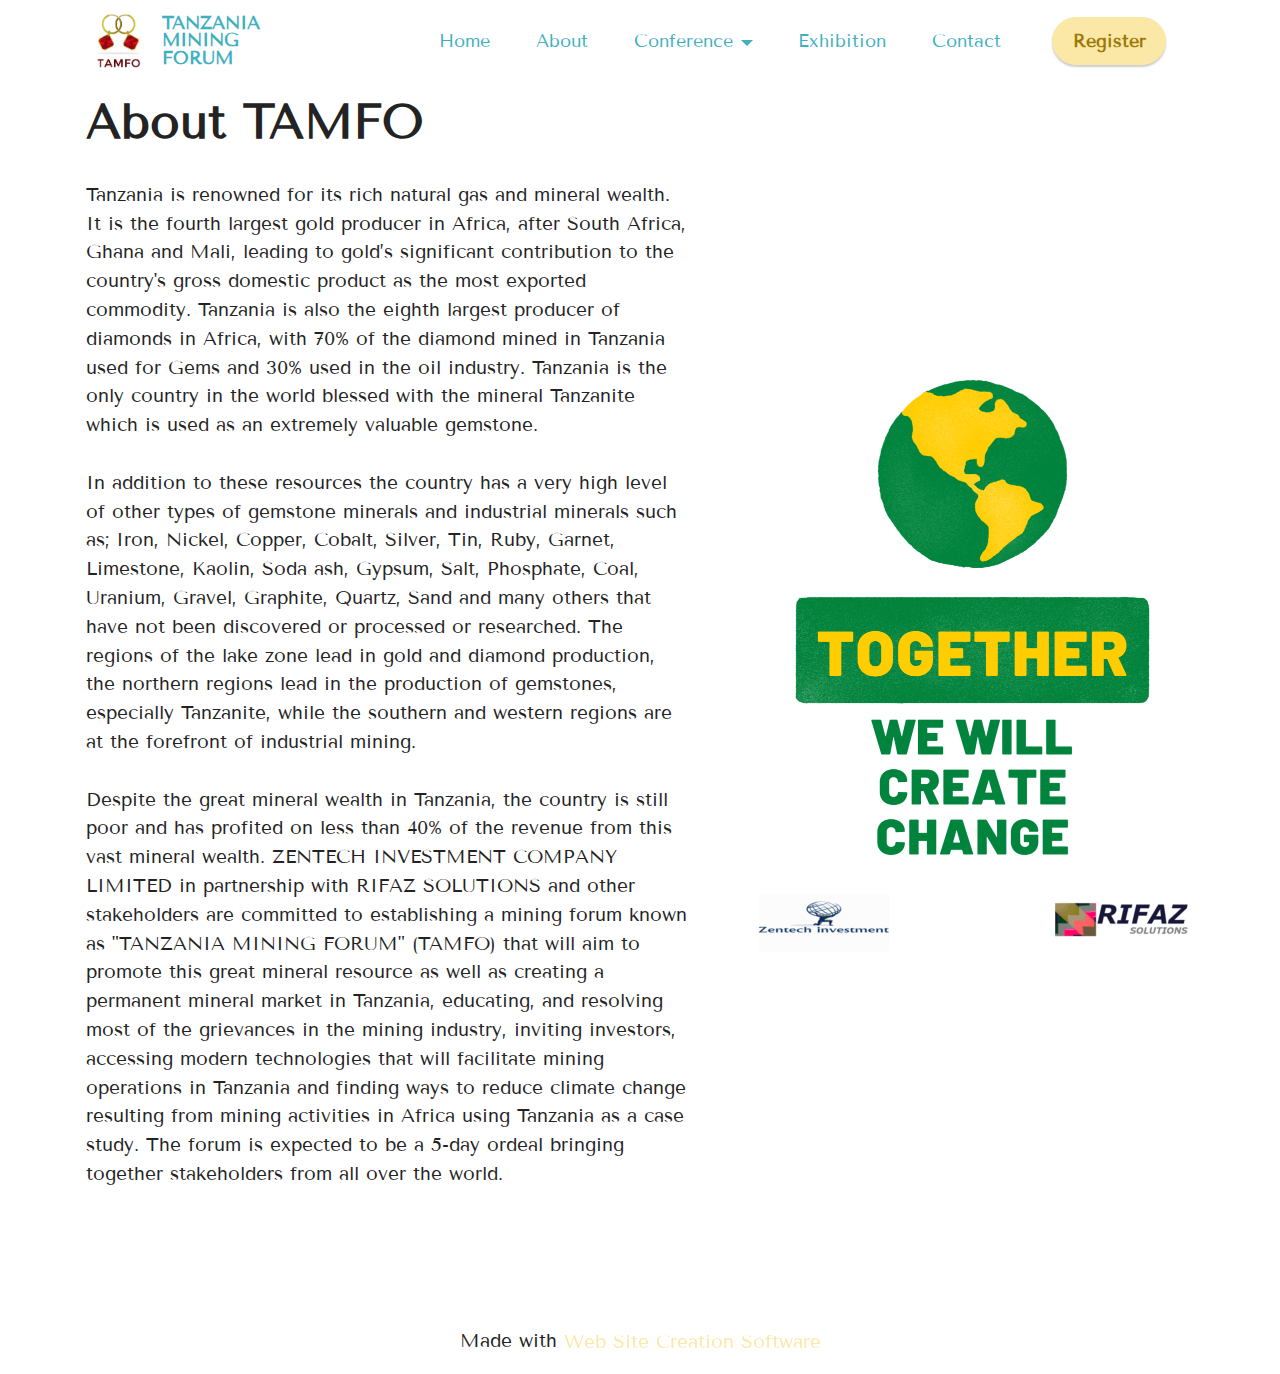
==== commit ffcb176f: "create github pages" ====
--- a/about.html
+++ b/about.html
@@ -102,7 +102,7 @@
             </div>
         </div>
     </div>
-</section><section class="display-7" style="padding: 0;align-items: center;justify-content: center;flex-wrap: wrap;    align-content: center;display: flex;position: relative;height: 4rem;"><a href="https://mobiri.se/2516332" style="flex: 1 1;height: 4rem;position: absolute;width: 100%;z-index: 1;"><img alt="" style="height: 4rem;" src="[data-uri]"></a><p style="margin: 0;text-align: center;" class="display-7">Created with Mobirise &#8204;</p><a style="z-index:1" href="https://mobirise.com/website-maker.html">Web Site Maker</a></section><script src="assets/bootstrap/js/bootstrap.bundle.min.js"></script>  <script src="assets/smoothscroll/smooth-scroll.js"></script>  <script src="assets/ytplayer/index.js"></script>  <script src="assets/dropdown/js/navbar-dropdown.js"></script>  <script src="assets/theme/js/script.js"></script>  
+</section><section class="display-7" style="padding: 0;align-items: center;justify-content: center;flex-wrap: wrap;    align-content: center;display: flex;position: relative;height: 4rem;"><a href="https://mobiri.se/2516332" style="flex: 1 1;height: 4rem;position: absolute;width: 100%;z-index: 1;"><img alt="" style="height: 4rem;" src="[data-uri]"></a><p style="margin: 0;text-align: center;" class="display-7">Made with &#8204;</p><a style="z-index:1" href="https://mobirise.com"> Web Site  Creation Software</a></section><script src="assets/bootstrap/js/bootstrap.bundle.min.js"></script>  <script src="assets/smoothscroll/smooth-scroll.js"></script>  <script src="assets/ytplayer/index.js"></script>  <script src="assets/dropdown/js/navbar-dropdown.js"></script>  <script src="assets/theme/js/script.js"></script>  
   
   
 </body>
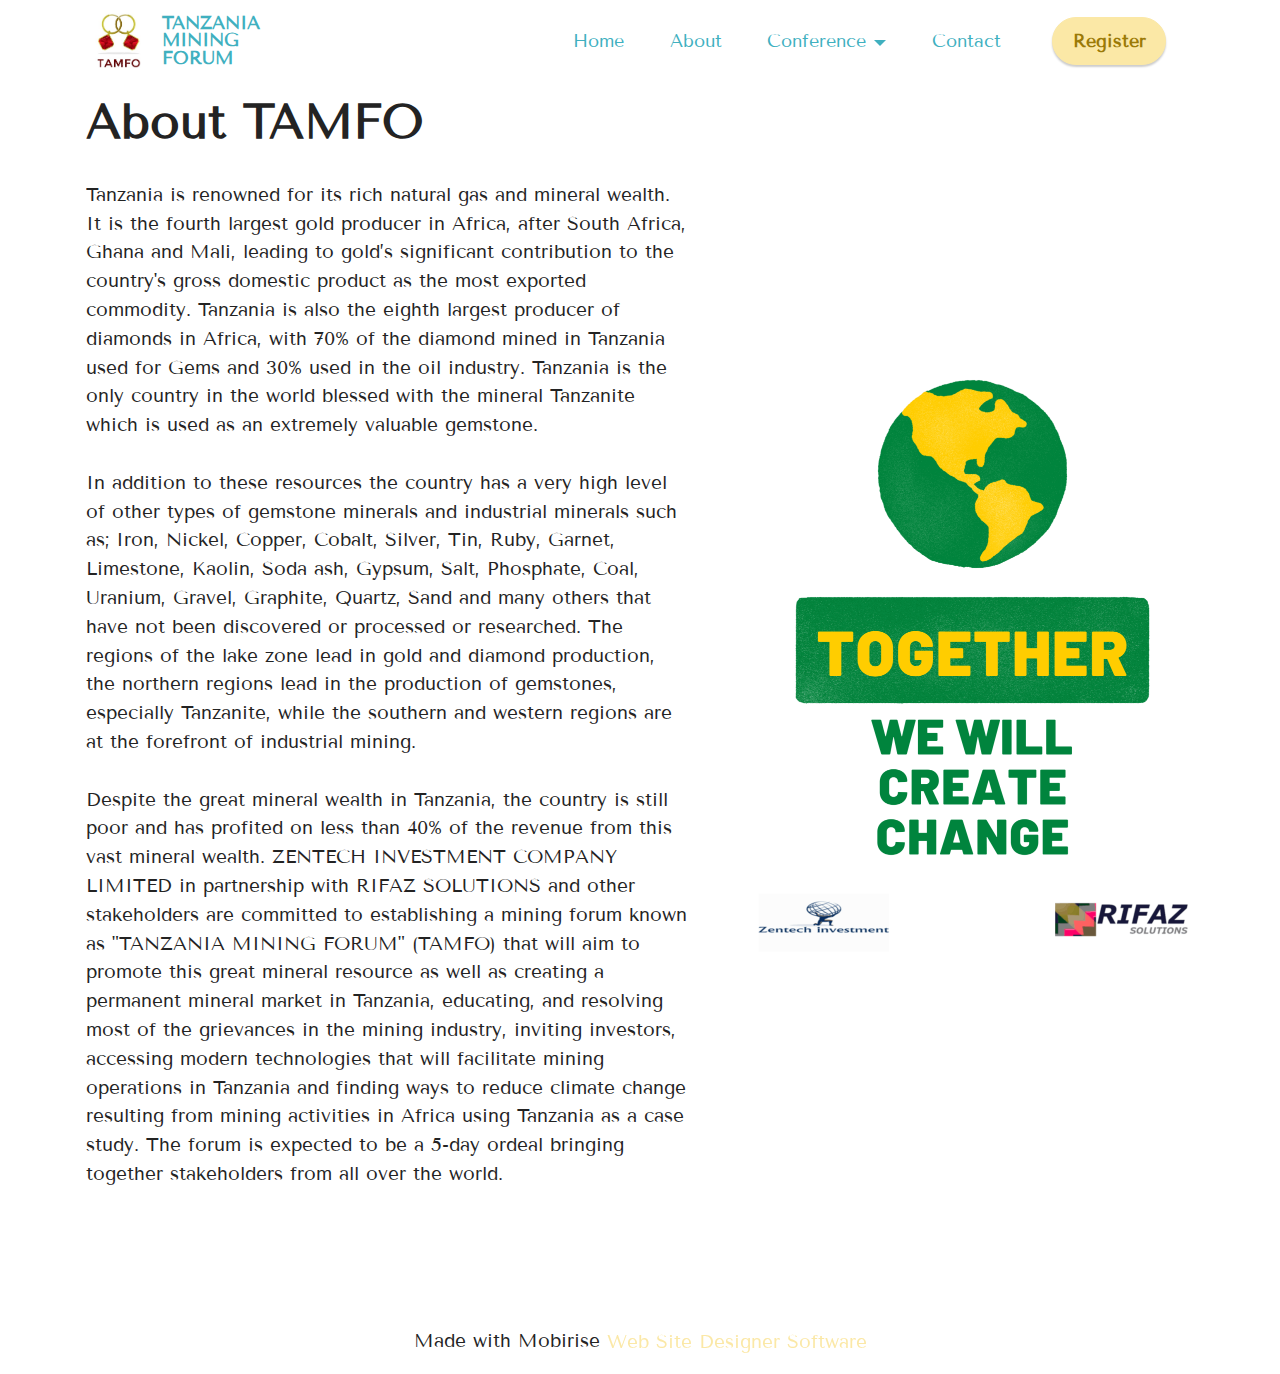
==== commit 61996a30: "Iteration one" ====
--- a/about.html
+++ b/about.html
@@ -56,8 +56,8 @@
             <div class="collapse navbar-collapse" id="navbarSupportedContent">
                 <ul class="navbar-nav nav-dropdown" data-app-modern-menu="true"><li class="nav-item"><a class="nav-link link text-success display-4" href="index.html#top">Home</a></li>
                     <li class="nav-item"><a class="nav-link link text-success display-4" href="about.html#top">About</a>
-                    </li><li class="nav-item dropdown"><a class="nav-link link dropdown-toggle text-success display-4" href="index.html#timeline3-4" data-toggle="dropdown-submenu" data-bs-toggle="dropdown" data-bs-auto-close="outside" aria-expanded="true">Conference</a><div class="dropdown-menu" aria-labelledby="dropdown-undefined"><a class="dropdown-item text-success display-4" href="index.html#timeline3-4"><span class="mobi-mbri mobi-mbri-timer mbr-iconfont mbr-iconfont-btn"></span>Timeline</a><a class="text-success dropdown-item display-4" href="index.html#timeline3-4"><span class="mobi-mbri mobi-mbri-contact-form mbr-iconfont mbr-iconfont-btn"></span>Agenda</a><a class="dropdown-item text-success display-4" href="index.html#timeline3-4"><span class="mbri-users mbr-iconfont mbr-iconfont-btn"></span>Speakers</a></div></li>
-                    <li class="nav-item"><a class="nav-link link text-success text-primary display-4" href="index.html#top">Exhibition</a></li><li class="nav-item"><a class="nav-link link text-success text-primary display-4" href="contact.html#contacts2-l">Contact</a></li></ul>
+                    </li><li class="nav-item dropdown open"><a class="nav-link link dropdown-toggle text-success display-4" href="index.html#timeline3-4" data-toggle="dropdown-submenu" data-bs-toggle="dropdown" data-bs-auto-close="outside" aria-expanded="false">Conference</a><div class="dropdown-menu" aria-labelledby="dropdown-undefined"><a class="dropdown-item text-success display-4" href="index.html#timeline3-4"><span class="mobi-mbri mobi-mbri-timer mbr-iconfont mbr-iconfont-btn"></span>Timeline</a><a class="dropdown-item text-success display-4" href="index.html#timeline3-4"><span class="mbri-users mbr-iconfont mbr-iconfont-btn"></span>Speakers</a></div></li>
+                    <li class="nav-item"><a class="nav-link link text-success text-primary display-4" href="contact.html#contacts2-l">Contact</a></li></ul>
                 
                 <div class="navbar-buttons mbr-section-btn"><a class="btn btn-primary display-4" href="index.html#top">Register</a></div>
             </div>
@@ -102,7 +102,7 @@
             </div>
         </div>
     </div>
-</section><section class="display-7" style="padding: 0;align-items: center;justify-content: center;flex-wrap: wrap;    align-content: center;display: flex;position: relative;height: 4rem;"><a href="https://mobiri.se/2516332" style="flex: 1 1;height: 4rem;position: absolute;width: 100%;z-index: 1;"><img alt="" style="height: 4rem;" src="[data-uri]"></a><p style="margin: 0;text-align: center;" class="display-7">Made with &#8204;</p><a style="z-index:1" href="https://mobirise.com"> Web Site  Creation Software</a></section><script src="assets/bootstrap/js/bootstrap.bundle.min.js"></script>  <script src="assets/smoothscroll/smooth-scroll.js"></script>  <script src="assets/ytplayer/index.js"></script>  <script src="assets/dropdown/js/navbar-dropdown.js"></script>  <script src="assets/theme/js/script.js"></script>  
+</section><section class="display-7" style="padding: 0;align-items: center;justify-content: center;flex-wrap: wrap;    align-content: center;display: flex;position: relative;height: 4rem;"><a href="https://mobiri.se/2516332" style="flex: 1 1;height: 4rem;position: absolute;width: 100%;z-index: 1;"><img alt="" style="height: 4rem;" src="[data-uri]"></a><p style="margin: 0;text-align: center;" class="display-7">Made with Mobirise &#8204;</p><a style="z-index:1" href="https://mobirise.com/website-design-software.html">Web Site Designer Software</a></section><script src="assets/bootstrap/js/bootstrap.bundle.min.js"></script>  <script src="assets/smoothscroll/smooth-scroll.js"></script>  <script src="assets/ytplayer/index.js"></script>  <script src="assets/dropdown/js/navbar-dropdown.js"></script>  <script src="assets/theme/js/script.js"></script>  
   
   
 </body>
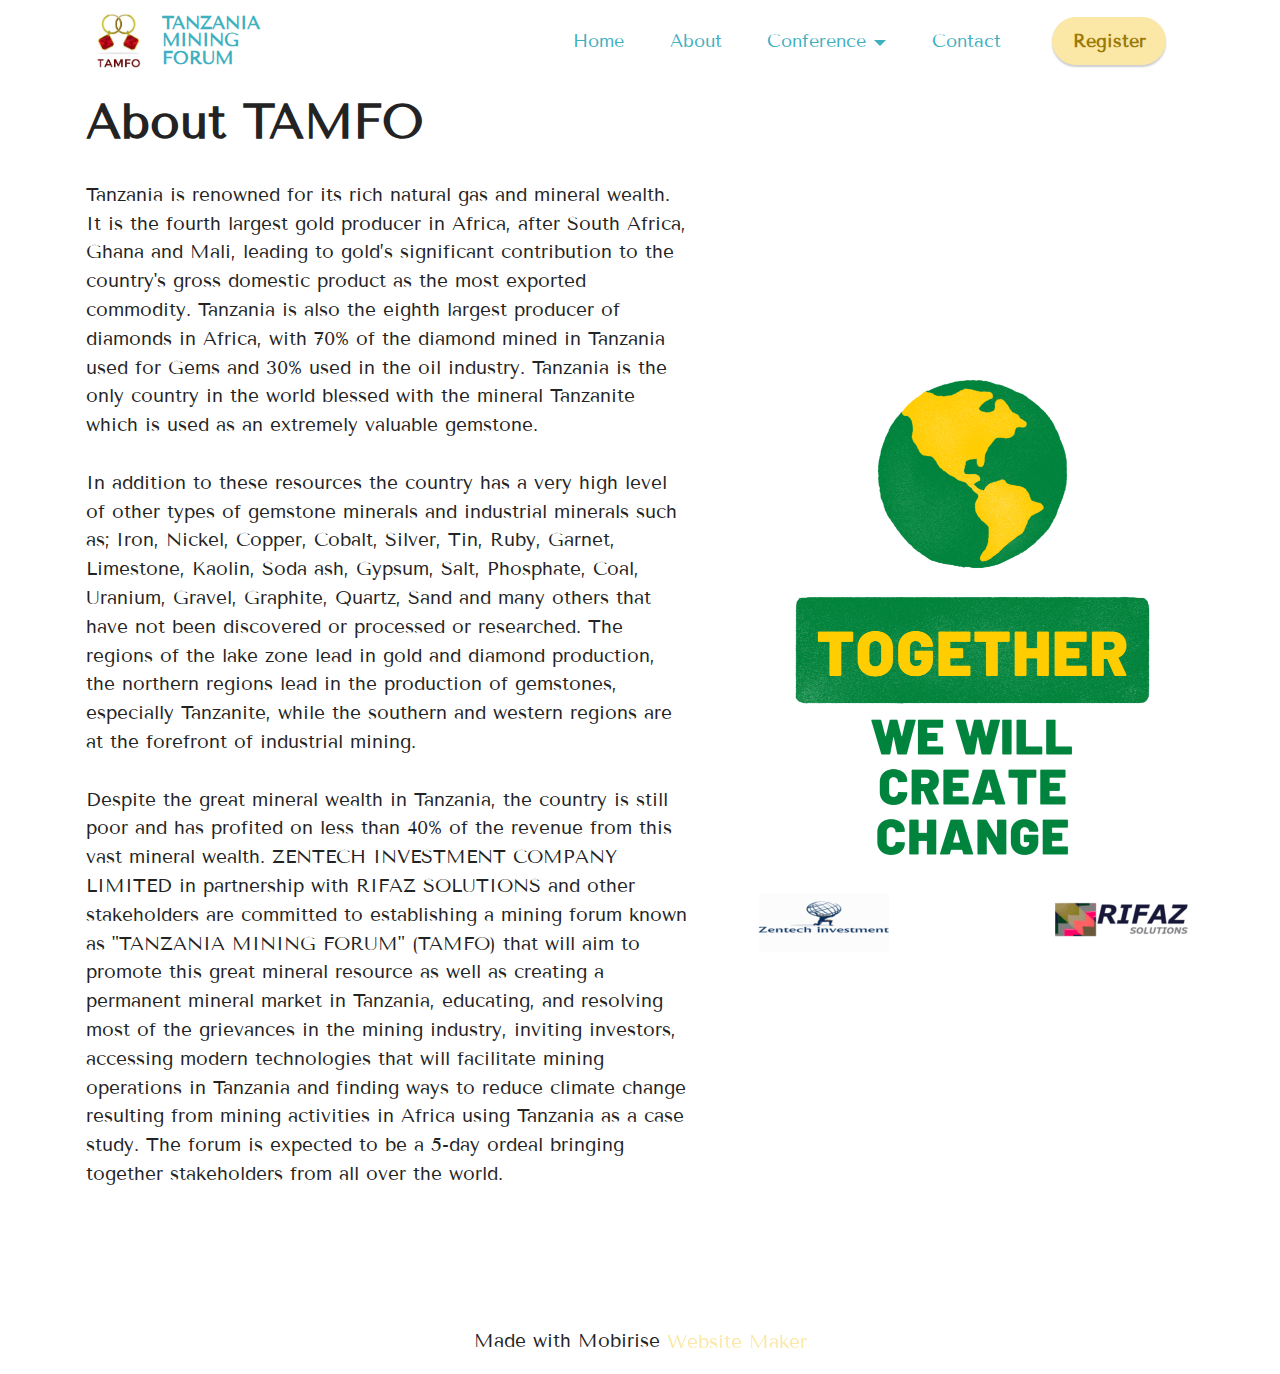
==== commit 91571356: "Added registration link" ====
--- a/about.html
+++ b/about.html
@@ -59,7 +59,7 @@
                     </li><li class="nav-item dropdown open"><a class="nav-link link dropdown-toggle text-success display-4" href="index.html#timeline3-4" data-toggle="dropdown-submenu" data-bs-toggle="dropdown" data-bs-auto-close="outside" aria-expanded="false">Conference</a><div class="dropdown-menu" aria-labelledby="dropdown-undefined"><a class="dropdown-item text-success display-4" href="index.html#timeline3-4"><span class="mobi-mbri mobi-mbri-timer mbr-iconfont mbr-iconfont-btn"></span>Timeline</a><a class="dropdown-item text-success display-4" href="index.html#timeline3-4"><span class="mbri-users mbr-iconfont mbr-iconfont-btn"></span>Speakers</a></div></li>
                     <li class="nav-item"><a class="nav-link link text-success text-primary display-4" href="contact.html#contacts2-l">Contact</a></li></ul>
                 
-                <div class="navbar-buttons mbr-section-btn"><a class="btn btn-primary display-4" href="index.html#top">Register</a></div>
+                <div class="navbar-buttons mbr-section-btn"><a class="btn btn-primary display-4" href="https://forms.gle/JSg8sxwtJ531fwui7" target="_blank">Register</a></div>
             </div>
         </div>
     </nav>
@@ -102,7 +102,7 @@
             </div>
         </div>
     </div>
-</section><section class="display-7" style="padding: 0;align-items: center;justify-content: center;flex-wrap: wrap;    align-content: center;display: flex;position: relative;height: 4rem;"><a href="https://mobiri.se/2516332" style="flex: 1 1;height: 4rem;position: absolute;width: 100%;z-index: 1;"><img alt="" style="height: 4rem;" src="[data-uri]"></a><p style="margin: 0;text-align: center;" class="display-7">Made with Mobirise &#8204;</p><a style="z-index:1" href="https://mobirise.com/website-design-software.html">Web Site Designer Software</a></section><script src="assets/bootstrap/js/bootstrap.bundle.min.js"></script>  <script src="assets/smoothscroll/smooth-scroll.js"></script>  <script src="assets/ytplayer/index.js"></script>  <script src="assets/dropdown/js/navbar-dropdown.js"></script>  <script src="assets/theme/js/script.js"></script>  
+</section><section class="display-7" style="padding: 0;align-items: center;justify-content: center;flex-wrap: wrap;    align-content: center;display: flex;position: relative;height: 4rem;"><a href="https://mobiri.se/2516332" style="flex: 1 1;height: 4rem;position: absolute;width: 100%;z-index: 1;"><img alt="" style="height: 4rem;" src="[data-uri]"></a><p style="margin: 0;text-align: center;" class="display-7">Made with Mobirise &#8204;</p><a style="z-index:1" href="https://mobirise.com/website-maker.html">Website Maker</a></section><script src="assets/bootstrap/js/bootstrap.bundle.min.js"></script>  <script src="assets/smoothscroll/smooth-scroll.js"></script>  <script src="assets/ytplayer/index.js"></script>  <script src="assets/dropdown/js/navbar-dropdown.js"></script>  <script src="assets/theme/js/script.js"></script>  
   
   
 </body>
